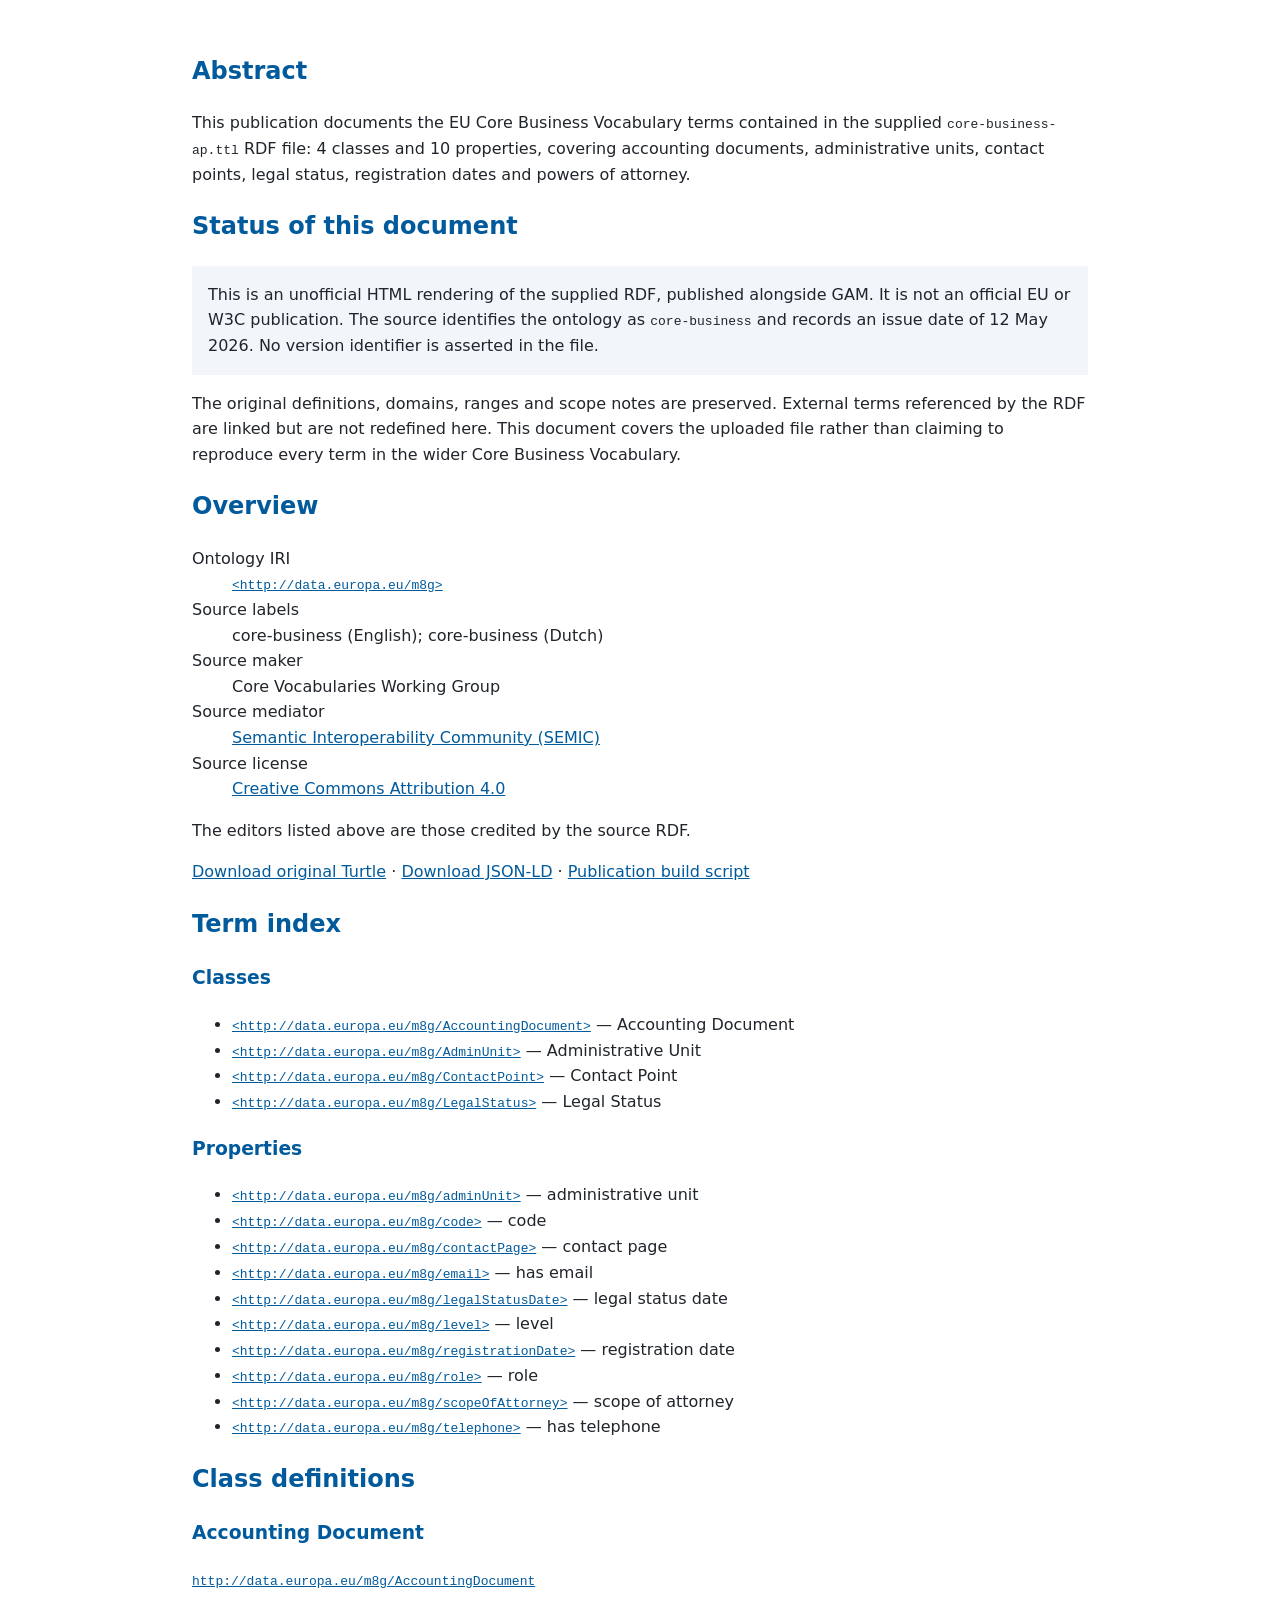
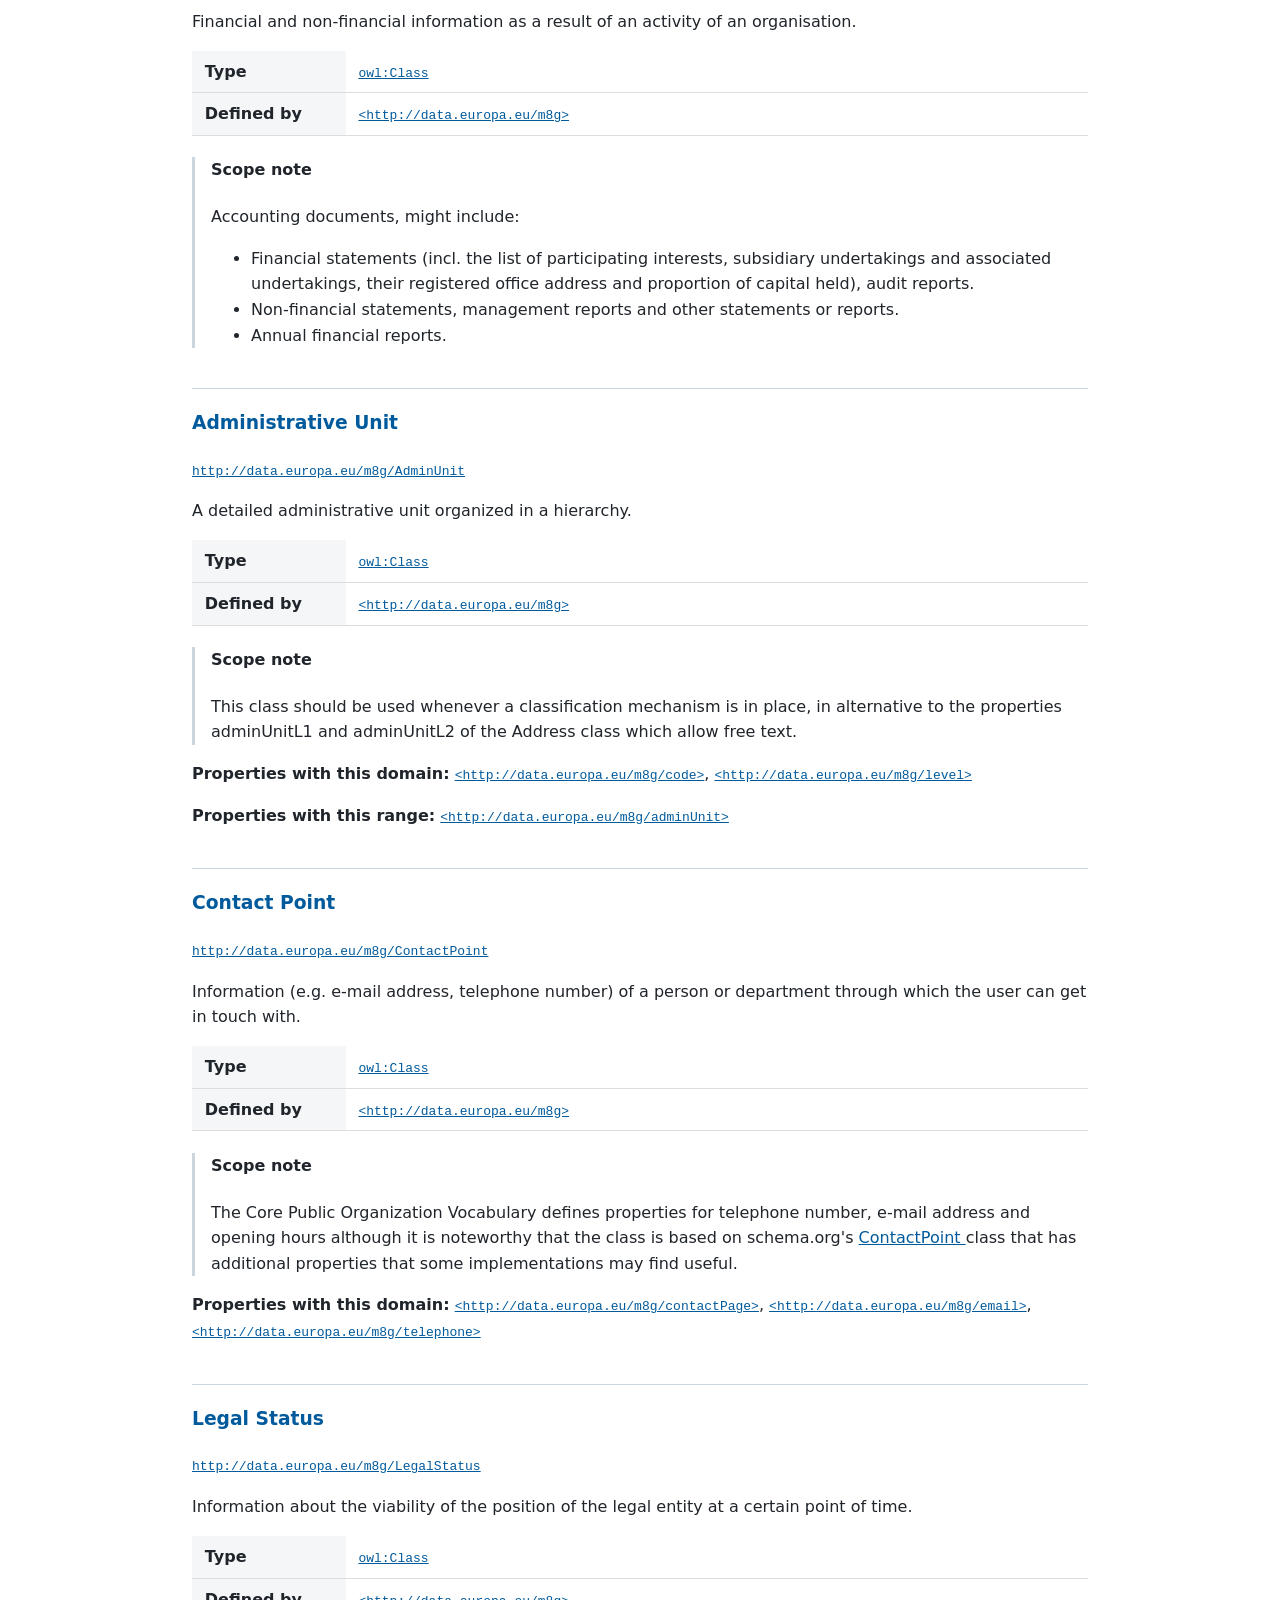
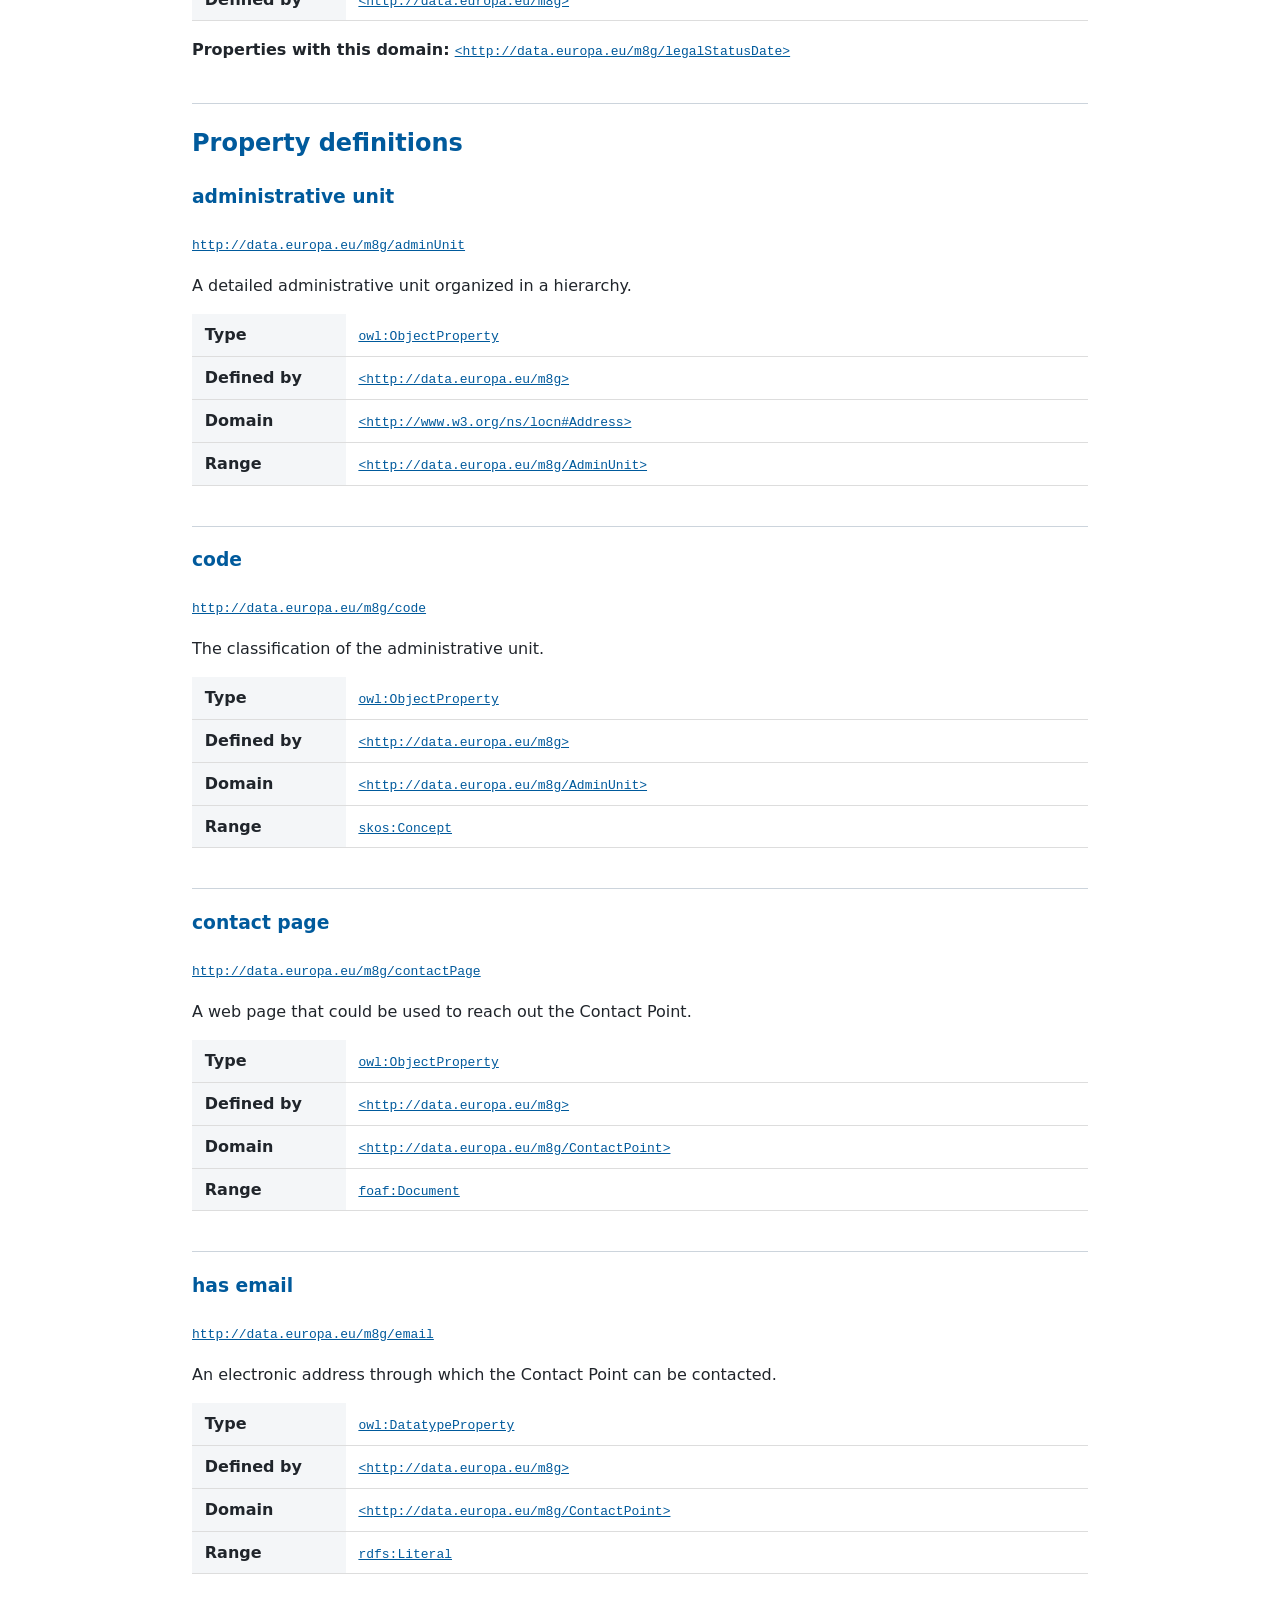
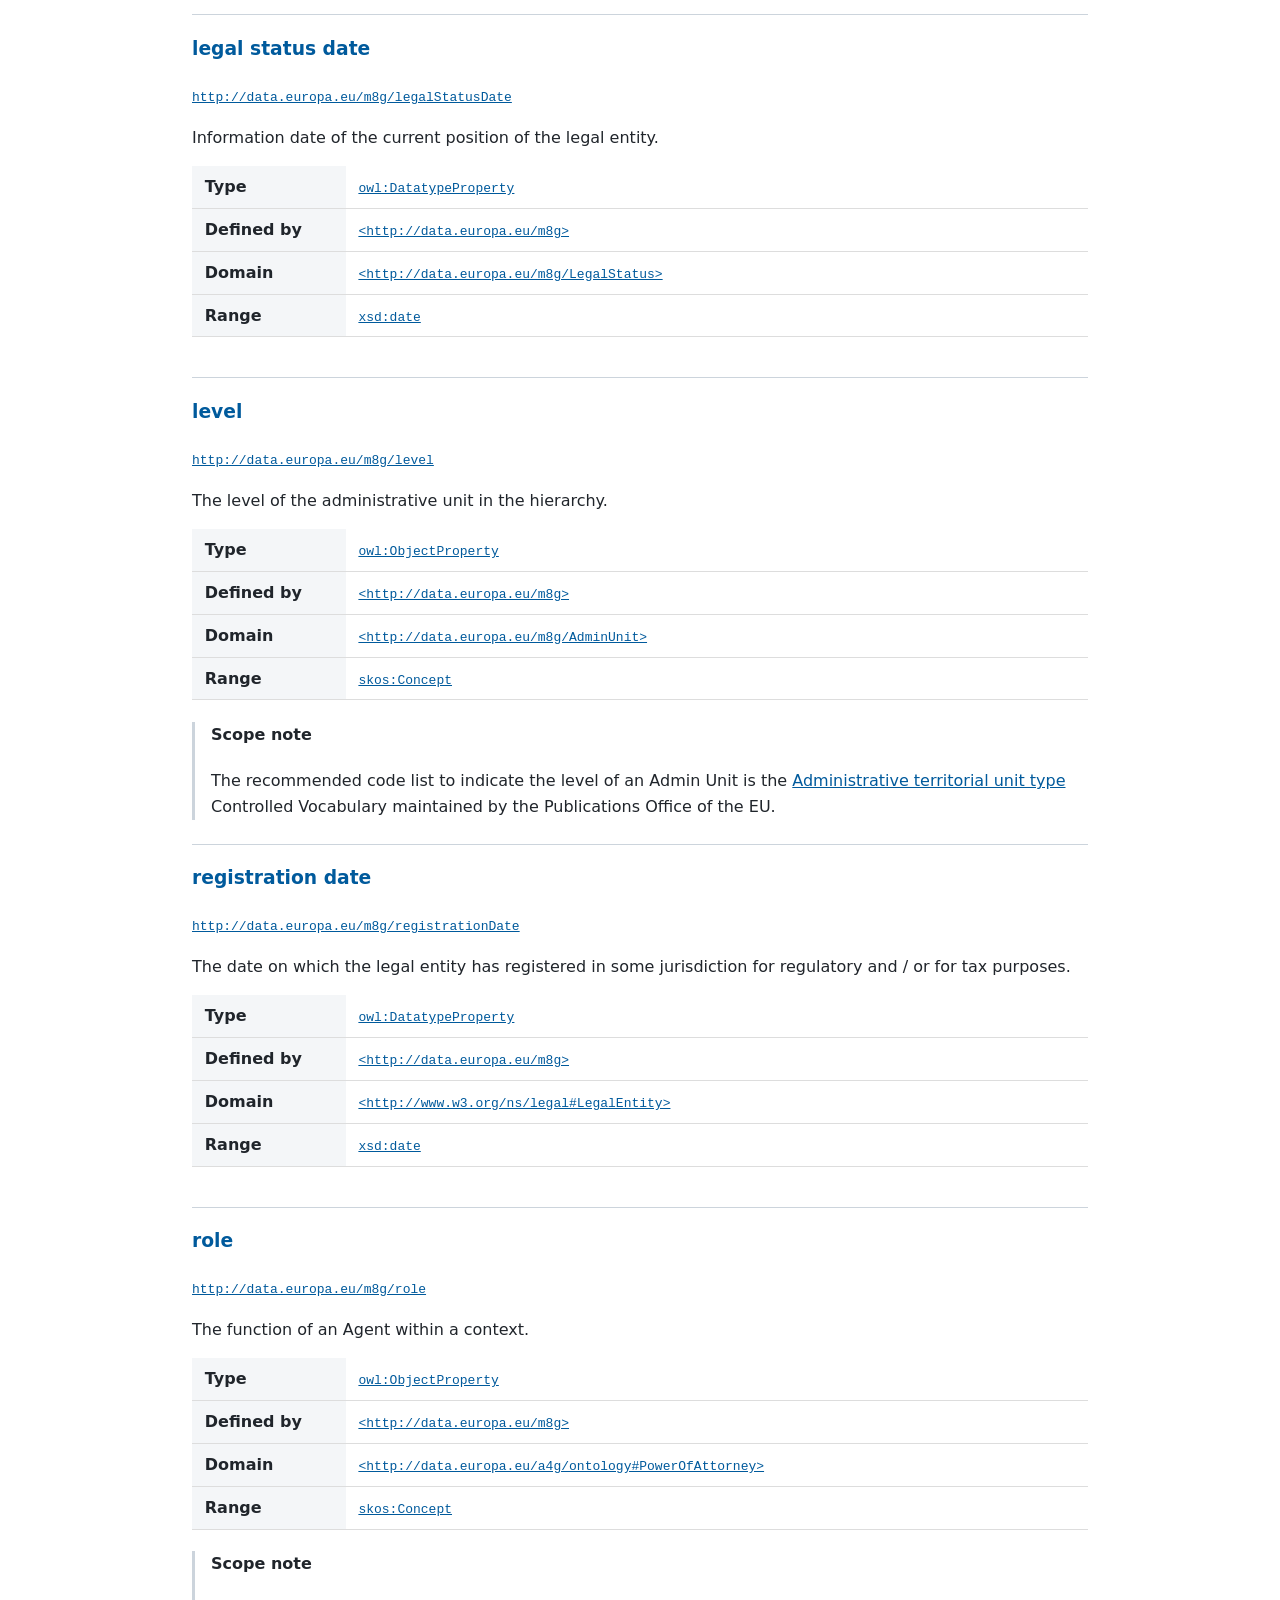
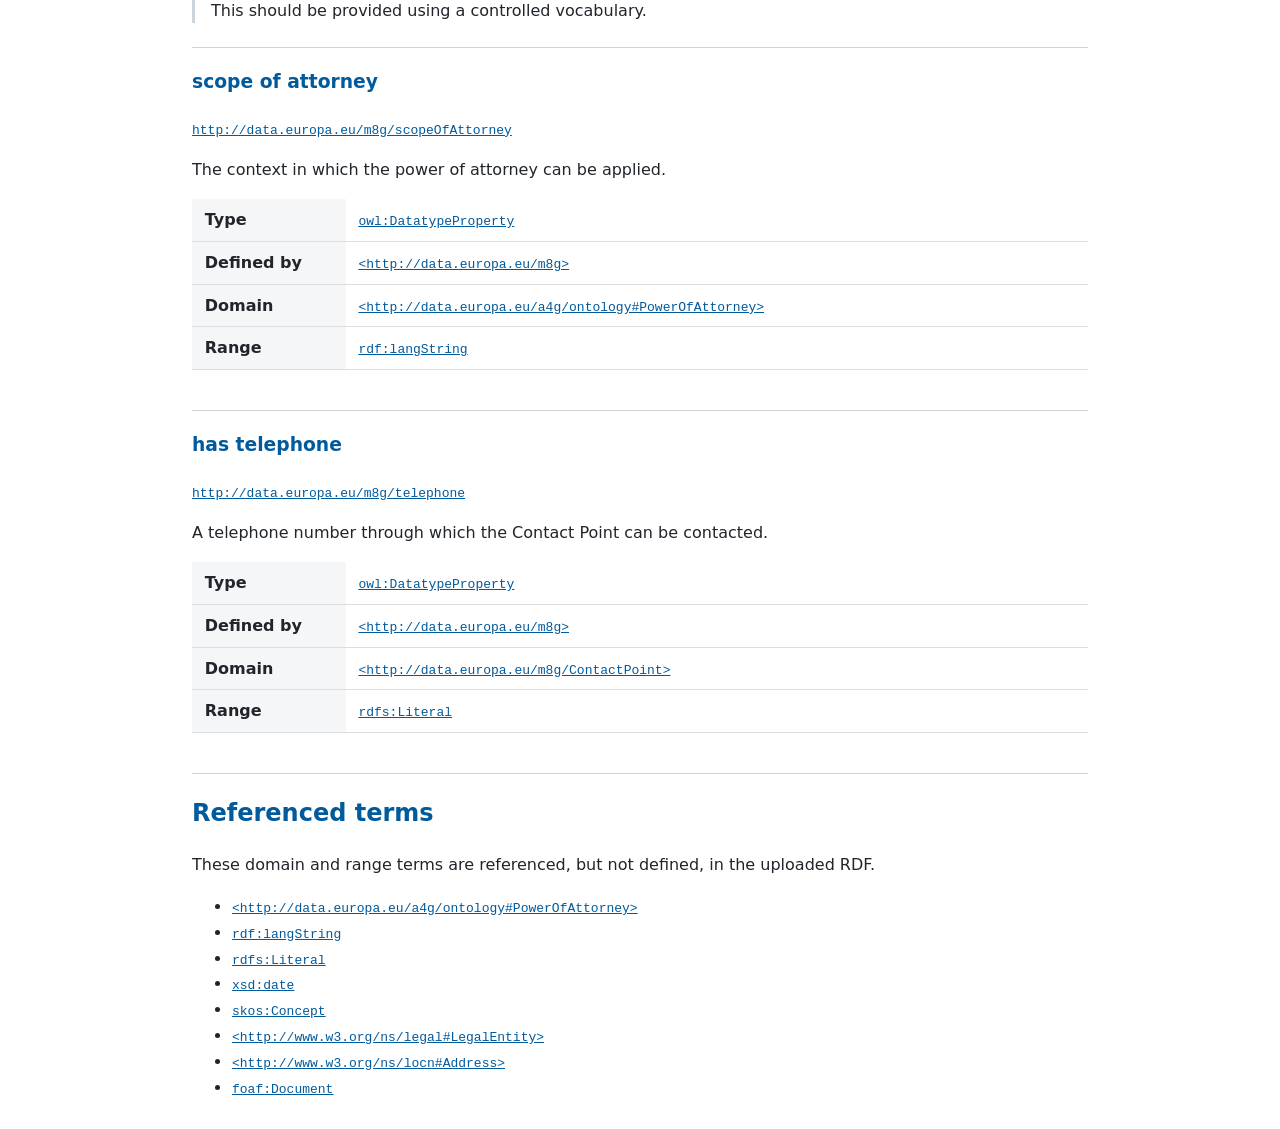
==== docs/core-business/index.html @ 0f0daf3f "Publish EU Core Business RDF as ReSpec HTML with original source" ====
<!DOCTYPE html><html lang="en"><head><meta charset="utf-8"><meta name="viewport" content="width=device-width,initial-scale=1"><title>EU Core Business Vocabulary</title>
<script class="remove" src="https://www.w3.org/Tools/respec/respec-w3c"></script>
<script class="remove">var respecConfig = {"specStatus": "unofficial", "shortName": "eu-core-business", "thisVersion": "https://jgmikael.github.io/docs/core-business/", "latestVersion": "https://jgmikael.github.io/docs/core-business/", "editors": [{"name": "Florian Barthelemy", "company": "PwC EU Services"}, {"name": "Jitse De Cock", "company": "PwC EU Services"}, {"name": "Emiel Dhondt", "company": "Digital Flanders"}, {"name": "Pavlina Fragkou", "company": "European Commission"}, {"name": "Faruk Karabulut", "company": "PwC EU Services"}, {"name": "Bert Van Nuffelen", "company": "Digital Flanders"}, {"name": "Arthur Schiltz", "company": "PwC EU Services"}, {"name": "Anastasia Sofou", "company": "European Commission"}, {"name": "Emidio Stani", "company": "PwC EU Services"}], "alternateFormats": [{"uri": "core-business-ap.ttl", "label": "Turtle (original RDF)"}, {"uri": "vocabulary.jsonld", "label": "JSON-LD"}], "publishDate": "2026-10-13", "license": "cc-by", "doRDFa": false};</script>
<style>body{font-family:system-ui,sans-serif;line-height:1.6;max-width:56em;margin:auto;padding:2em;color:#20252b}h1,h2,h3{color:#005a9c}a{color:#005a9c}code{overflow-wrap:anywhere}.def{border-collapse:collapse;width:100%;margin:1em 0}.def th,.def td{padding:.5em .8em;text-align:left;border-bottom:1px solid #ddd;vertical-align:top}.def th{width:8em;background:#f4f6f8}.terms>section{border-bottom:1px solid #ccd4dc;padding-bottom:1.5em}.scope{border-left:3px solid #ccd4dc;padding-left:1em}.notice{background:#f2f6fa;padding:1em}</style></head><body>
<section id="abstract"><h2>Abstract</h2><p>This publication documents the EU Core Business Vocabulary terms contained in the supplied <code>core-business-ap.ttl</code> RDF file: 4 classes and 10 properties, covering accounting documents, administrative units, contact points, legal status, registration dates and powers of attorney.</p></section>
<section id="sotd"><h2>Status of this document</h2><p class="notice">This is an unofficial HTML rendering of the supplied RDF, published alongside GAM. It is not an official EU or W3C publication. The source identifies the ontology as <code>core-business</code> and records an issue date of 12 May 2026. No version identifier is asserted in the file.</p><p>The original definitions, domains, ranges and scope notes are preserved. External terms referenced by the RDF are linked but are not redefined here. This document covers the uploaded file rather than claiming to reproduce every term in the wider Core Business Vocabulary.</p></section>
<section id="overview"><h2>Overview</h2><dl><dt>Ontology IRI</dt><dd><a href="http://data.europa.eu/m8g"><code>&lt;http://data.europa.eu/m8g&gt;</code></a></dd><dt>Source labels</dt><dd>core-business (English); core-business (Dutch)</dd><dt>Source maker</dt><dd>Core Vocabularies Working Group</dd><dt>Source mediator</dt><dd><a href="https://semic.eu">Semantic Interoperability Community (SEMIC)</a></dd><dt>Source license</dt><dd><a href="https://creativecommons.org/licenses/by/4.0/">Creative Commons Attribution 4.0</a></dd></dl><p>The editors listed above are those credited by the source RDF.</p><p><a href="core-business-ap.ttl">Download original Turtle</a> · <a href="vocabulary.jsonld">Download JSON-LD</a> · <a href="build.py">Publication build script</a></p></section>
<section id="index"><h2>Term index</h2><h3>Classes</h3><ul><li><a href="#AccountingDocument"><code>&lt;http://data.europa.eu/m8g/AccountingDocument&gt;</code></a> — Accounting Document</li><li><a href="#AdminUnit"><code>&lt;http://data.europa.eu/m8g/AdminUnit&gt;</code></a> — Administrative Unit</li><li><a href="#ContactPoint"><code>&lt;http://data.europa.eu/m8g/ContactPoint&gt;</code></a> — Contact Point</li><li><a href="#LegalStatus"><code>&lt;http://data.europa.eu/m8g/LegalStatus&gt;</code></a> — Legal Status</li></ul><h3>Properties</h3><ul><li><a href="#adminUnit"><code>&lt;http://data.europa.eu/m8g/adminUnit&gt;</code></a> — administrative unit</li><li><a href="#code"><code>&lt;http://data.europa.eu/m8g/code&gt;</code></a> — code</li><li><a href="#contactPage"><code>&lt;http://data.europa.eu/m8g/contactPage&gt;</code></a> — contact page</li><li><a href="#email"><code>&lt;http://data.europa.eu/m8g/email&gt;</code></a> — has email</li><li><a href="#legalStatusDate"><code>&lt;http://data.europa.eu/m8g/legalStatusDate&gt;</code></a> — legal status date</li><li><a href="#level"><code>&lt;http://data.europa.eu/m8g/level&gt;</code></a> — level</li><li><a href="#registrationDate"><code>&lt;http://data.europa.eu/m8g/registrationDate&gt;</code></a> — registration date</li><li><a href="#role"><code>&lt;http://data.europa.eu/m8g/role&gt;</code></a> — role</li><li><a href="#scopeOfAttorney"><code>&lt;http://data.europa.eu/m8g/scopeOfAttorney&gt;</code></a> — scope of attorney</li><li><a href="#telephone"><code>&lt;http://data.europa.eu/m8g/telephone&gt;</code></a> — has telephone</li></ul></section><section id="classes" class="terms"><h2>Class definitions</h2><section id="AccountingDocument"><h3>Accounting Document</h3><p><a href="http://data.europa.eu/m8g/AccountingDocument"><code>http://data.europa.eu/m8g/AccountingDocument</code></a></p><p>Financial and non-financial information as a result of an activity of an organisation.</p><table class="def"><tbody><tr><th>Type</th><td><a href="http://www.w3.org/2002/07/owl#Class"><code>owl:Class</code></a></td></tr><tr><th>Defined by</th><td><a href="http://data.europa.eu/m8g"><code>&lt;http://data.europa.eu/m8g&gt;</code></a></td></tr></tbody></table><div class="scope"><h4>Scope note</h4>Accounting documents, might include:
<ul>
<li> Financial statements (incl. the list of participating interests, subsidiary undertakings and associated undertakings, their registered office address and proportion of capital held), audit reports.</li> 
<li> Non-financial statements, management reports and other statements or reports.</li>
<li> Annual financial reports.</li>
</ul></div></section><section id="AdminUnit"><h3>Administrative Unit</h3><p><a href="http://data.europa.eu/m8g/AdminUnit"><code>http://data.europa.eu/m8g/AdminUnit</code></a></p><p>A detailed administrative unit organized in a hierarchy.</p><table class="def"><tbody><tr><th>Type</th><td><a href="http://www.w3.org/2002/07/owl#Class"><code>owl:Class</code></a></td></tr><tr><th>Defined by</th><td><a href="http://data.europa.eu/m8g"><code>&lt;http://data.europa.eu/m8g&gt;</code></a></td></tr></tbody></table><div class="scope"><h4>Scope note</h4>This class should be used whenever a classification mechanism is in place, in alternative to the properties adminUnitL1 and adminUnitL2 of the Address class which allow free text.</div><p><strong>Properties with this domain:</strong> <a href="#code"><code>&lt;http://data.europa.eu/m8g/code&gt;</code></a>, <a href="#level"><code>&lt;http://data.europa.eu/m8g/level&gt;</code></a></p><p><strong>Properties with this range:</strong> <a href="#adminUnit"><code>&lt;http://data.europa.eu/m8g/adminUnit&gt;</code></a></p></section><section id="ContactPoint"><h3>Contact Point</h3><p><a href="http://data.europa.eu/m8g/ContactPoint"><code>http://data.europa.eu/m8g/ContactPoint</code></a></p><p>Information (e.g. e-mail address, telephone number) of a person or department through which the user can get in touch with.</p><table class="def"><tbody><tr><th>Type</th><td><a href="http://www.w3.org/2002/07/owl#Class"><code>owl:Class</code></a></td></tr><tr><th>Defined by</th><td><a href="http://data.europa.eu/m8g"><code>&lt;http://data.europa.eu/m8g&gt;</code></a></td></tr></tbody></table><div class="scope"><h4>Scope note</h4>The Core Public Organization Vocabulary defines properties for telephone number, e-mail address and opening hours although it is noteworthy that the class is based on schema.org&#x27;s <a href="http://schema.org/ContactPoint"> ContactPoint </a> class  that has additional properties that some implementations may find useful.</div><p><strong>Properties with this domain:</strong> <a href="#contactPage"><code>&lt;http://data.europa.eu/m8g/contactPage&gt;</code></a>, <a href="#email"><code>&lt;http://data.europa.eu/m8g/email&gt;</code></a>, <a href="#telephone"><code>&lt;http://data.europa.eu/m8g/telephone&gt;</code></a></p></section><section id="LegalStatus"><h3>Legal Status</h3><p><a href="http://data.europa.eu/m8g/LegalStatus"><code>http://data.europa.eu/m8g/LegalStatus</code></a></p><p>Information about the viability of the position of the legal entity at a certain point of time.</p><table class="def"><tbody><tr><th>Type</th><td><a href="http://www.w3.org/2002/07/owl#Class"><code>owl:Class</code></a></td></tr><tr><th>Defined by</th><td><a href="http://data.europa.eu/m8g"><code>&lt;http://data.europa.eu/m8g&gt;</code></a></td></tr></tbody></table><p><strong>Properties with this domain:</strong> <a href="#legalStatusDate"><code>&lt;http://data.europa.eu/m8g/legalStatusDate&gt;</code></a></p></section></section><section id="properties" class="terms"><h2>Property definitions</h2><section id="adminUnit"><h3>administrative unit</h3><p><a href="http://data.europa.eu/m8g/adminUnit"><code>http://data.europa.eu/m8g/adminUnit</code></a></p><p>A detailed administrative unit organized in a hierarchy.</p><table class="def"><tbody><tr><th>Type</th><td><a href="http://www.w3.org/2002/07/owl#ObjectProperty"><code>owl:ObjectProperty</code></a></td></tr><tr><th>Defined by</th><td><a href="http://data.europa.eu/m8g"><code>&lt;http://data.europa.eu/m8g&gt;</code></a></td></tr><tr><th>Domain</th><td><a href="http://www.w3.org/ns/locn#Address"><code>&lt;http://www.w3.org/ns/locn#Address&gt;</code></a></td></tr><tr><th>Range</th><td><a href="#AdminUnit"><code>&lt;http://data.europa.eu/m8g/AdminUnit&gt;</code></a></td></tr></tbody></table></section><section id="code"><h3>code</h3><p><a href="http://data.europa.eu/m8g/code"><code>http://data.europa.eu/m8g/code</code></a></p><p>The classification of the administrative unit.</p><table class="def"><tbody><tr><th>Type</th><td><a href="http://www.w3.org/2002/07/owl#ObjectProperty"><code>owl:ObjectProperty</code></a></td></tr><tr><th>Defined by</th><td><a href="http://data.europa.eu/m8g"><code>&lt;http://data.europa.eu/m8g&gt;</code></a></td></tr><tr><th>Domain</th><td><a href="#AdminUnit"><code>&lt;http://data.europa.eu/m8g/AdminUnit&gt;</code></a></td></tr><tr><th>Range</th><td><a href="http://www.w3.org/2004/02/skos/core#Concept"><code>skos:Concept</code></a></td></tr></tbody></table></section><section id="contactPage"><h3>contact page</h3><p><a href="http://data.europa.eu/m8g/contactPage"><code>http://data.europa.eu/m8g/contactPage</code></a></p><p>A web page that could be used to reach out the Contact Point.</p><table class="def"><tbody><tr><th>Type</th><td><a href="http://www.w3.org/2002/07/owl#ObjectProperty"><code>owl:ObjectProperty</code></a></td></tr><tr><th>Defined by</th><td><a href="http://data.europa.eu/m8g"><code>&lt;http://data.europa.eu/m8g&gt;</code></a></td></tr><tr><th>Domain</th><td><a href="#ContactPoint"><code>&lt;http://data.europa.eu/m8g/ContactPoint&gt;</code></a></td></tr><tr><th>Range</th><td><a href="http://xmlns.com/foaf/0.1/Document"><code>foaf:Document</code></a></td></tr></tbody></table></section><section id="email"><h3>has email</h3><p><a href="http://data.europa.eu/m8g/email"><code>http://data.europa.eu/m8g/email</code></a></p><p>An electronic address through which the Contact Point can be contacted.</p><table class="def"><tbody><tr><th>Type</th><td><a href="http://www.w3.org/2002/07/owl#DatatypeProperty"><code>owl:DatatypeProperty</code></a></td></tr><tr><th>Defined by</th><td><a href="http://data.europa.eu/m8g"><code>&lt;http://data.europa.eu/m8g&gt;</code></a></td></tr><tr><th>Domain</th><td><a href="#ContactPoint"><code>&lt;http://data.europa.eu/m8g/ContactPoint&gt;</code></a></td></tr><tr><th>Range</th><td><a href="http://www.w3.org/2000/01/rdf-schema#Literal"><code>rdfs:Literal</code></a></td></tr></tbody></table></section><section id="legalStatusDate"><h3>legal status date</h3><p><a href="http://data.europa.eu/m8g/legalStatusDate"><code>http://data.europa.eu/m8g/legalStatusDate</code></a></p><p>Information date of the current position of the legal entity.</p><table class="def"><tbody><tr><th>Type</th><td><a href="http://www.w3.org/2002/07/owl#DatatypeProperty"><code>owl:DatatypeProperty</code></a></td></tr><tr><th>Defined by</th><td><a href="http://data.europa.eu/m8g"><code>&lt;http://data.europa.eu/m8g&gt;</code></a></td></tr><tr><th>Domain</th><td><a href="#LegalStatus"><code>&lt;http://data.europa.eu/m8g/LegalStatus&gt;</code></a></td></tr><tr><th>Range</th><td><a href="http://www.w3.org/2001/XMLSchema#date"><code>xsd:date</code></a></td></tr></tbody></table></section><section id="level"><h3>level</h3><p><a href="http://data.europa.eu/m8g/level"><code>http://data.europa.eu/m8g/level</code></a></p><p>The level of the administrative unit in the hierarchy.</p><table class="def"><tbody><tr><th>Type</th><td><a href="http://www.w3.org/2002/07/owl#ObjectProperty"><code>owl:ObjectProperty</code></a></td></tr><tr><th>Defined by</th><td><a href="http://data.europa.eu/m8g"><code>&lt;http://data.europa.eu/m8g&gt;</code></a></td></tr><tr><th>Domain</th><td><a href="#AdminUnit"><code>&lt;http://data.europa.eu/m8g/AdminUnit&gt;</code></a></td></tr><tr><th>Range</th><td><a href="http://www.w3.org/2004/02/skos/core#Concept"><code>skos:Concept</code></a></td></tr></tbody></table><div class="scope"><h4>Scope note</h4>The recommended code list to indicate the level of an Admin Unit is the <a href="https://op.europa.eu/en/web/eu-vocabularies/dataset/-/resource?uri=http://publications.europa.eu/resource/dataset/atu-type">Administrative territorial unit type</a> Controlled Vocabulary maintained by the Publications Office of the EU. </div></section><section id="registrationDate"><h3>registration date</h3><p><a href="http://data.europa.eu/m8g/registrationDate"><code>http://data.europa.eu/m8g/registrationDate</code></a></p><p>The date on which the legal entity has registered in some jurisdiction for regulatory and / or for tax purposes.</p><table class="def"><tbody><tr><th>Type</th><td><a href="http://www.w3.org/2002/07/owl#DatatypeProperty"><code>owl:DatatypeProperty</code></a></td></tr><tr><th>Defined by</th><td><a href="http://data.europa.eu/m8g"><code>&lt;http://data.europa.eu/m8g&gt;</code></a></td></tr><tr><th>Domain</th><td><a href="http://www.w3.org/ns/legal#LegalEntity"><code>&lt;http://www.w3.org/ns/legal#LegalEntity&gt;</code></a></td></tr><tr><th>Range</th><td><a href="http://www.w3.org/2001/XMLSchema#date"><code>xsd:date</code></a></td></tr></tbody></table></section><section id="role"><h3>role</h3><p><a href="http://data.europa.eu/m8g/role"><code>http://data.europa.eu/m8g/role</code></a></p><p>The function of an Agent within a context.</p><table class="def"><tbody><tr><th>Type</th><td><a href="http://www.w3.org/2002/07/owl#ObjectProperty"><code>owl:ObjectProperty</code></a></td></tr><tr><th>Defined by</th><td><a href="http://data.europa.eu/m8g"><code>&lt;http://data.europa.eu/m8g&gt;</code></a></td></tr><tr><th>Domain</th><td><a href="http://data.europa.eu/a4g/ontology#PowerOfAttorney"><code>&lt;http://data.europa.eu/a4g/ontology#PowerOfAttorney&gt;</code></a></td></tr><tr><th>Range</th><td><a href="http://www.w3.org/2004/02/skos/core#Concept"><code>skos:Concept</code></a></td></tr></tbody></table><div class="scope"><h4>Scope note</h4>This should be provided using a controlled vocabulary.</div></section><section id="scopeOfAttorney"><h3>scope of attorney</h3><p><a href="http://data.europa.eu/m8g/scopeOfAttorney"><code>http://data.europa.eu/m8g/scopeOfAttorney</code></a></p><p>The context in which the power of attorney can be applied.</p><table class="def"><tbody><tr><th>Type</th><td><a href="http://www.w3.org/2002/07/owl#DatatypeProperty"><code>owl:DatatypeProperty</code></a></td></tr><tr><th>Defined by</th><td><a href="http://data.europa.eu/m8g"><code>&lt;http://data.europa.eu/m8g&gt;</code></a></td></tr><tr><th>Domain</th><td><a href="http://data.europa.eu/a4g/ontology#PowerOfAttorney"><code>&lt;http://data.europa.eu/a4g/ontology#PowerOfAttorney&gt;</code></a></td></tr><tr><th>Range</th><td><a href="http://www.w3.org/1999/02/22-rdf-syntax-ns#langString"><code>rdf:langString</code></a></td></tr></tbody></table></section><section id="telephone"><h3>has telephone</h3><p><a href="http://data.europa.eu/m8g/telephone"><code>http://data.europa.eu/m8g/telephone</code></a></p><p>A telephone number through which the Contact Point can be contacted.</p><table class="def"><tbody><tr><th>Type</th><td><a href="http://www.w3.org/2002/07/owl#DatatypeProperty"><code>owl:DatatypeProperty</code></a></td></tr><tr><th>Defined by</th><td><a href="http://data.europa.eu/m8g"><code>&lt;http://data.europa.eu/m8g&gt;</code></a></td></tr><tr><th>Domain</th><td><a href="#ContactPoint"><code>&lt;http://data.europa.eu/m8g/ContactPoint&gt;</code></a></td></tr><tr><th>Range</th><td><a href="http://www.w3.org/2000/01/rdf-schema#Literal"><code>rdfs:Literal</code></a></td></tr></tbody></table></section></section><section id="external"><h2>Referenced terms</h2><p>These domain and range terms are referenced, but not defined, in the uploaded RDF.</p><ul><li><a href="http://data.europa.eu/a4g/ontology#PowerOfAttorney"><code>&lt;http://data.europa.eu/a4g/ontology#PowerOfAttorney&gt;</code></a></li><li><a href="http://www.w3.org/1999/02/22-rdf-syntax-ns#langString"><code>rdf:langString</code></a></li><li><a href="http://www.w3.org/2000/01/rdf-schema#Literal"><code>rdfs:Literal</code></a></li><li><a href="http://www.w3.org/2001/XMLSchema#date"><code>xsd:date</code></a></li><li><a href="http://www.w3.org/2004/02/skos/core#Concept"><code>skos:Concept</code></a></li><li><a href="http://www.w3.org/ns/legal#LegalEntity"><code>&lt;http://www.w3.org/ns/legal#LegalEntity&gt;</code></a></li><li><a href="http://www.w3.org/ns/locn#Address"><code>&lt;http://www.w3.org/ns/locn#Address&gt;</code></a></li><li><a href="http://xmlns.com/foaf/0.1/Document"><code>foaf:Document</code></a></li></ul></section></body></html>
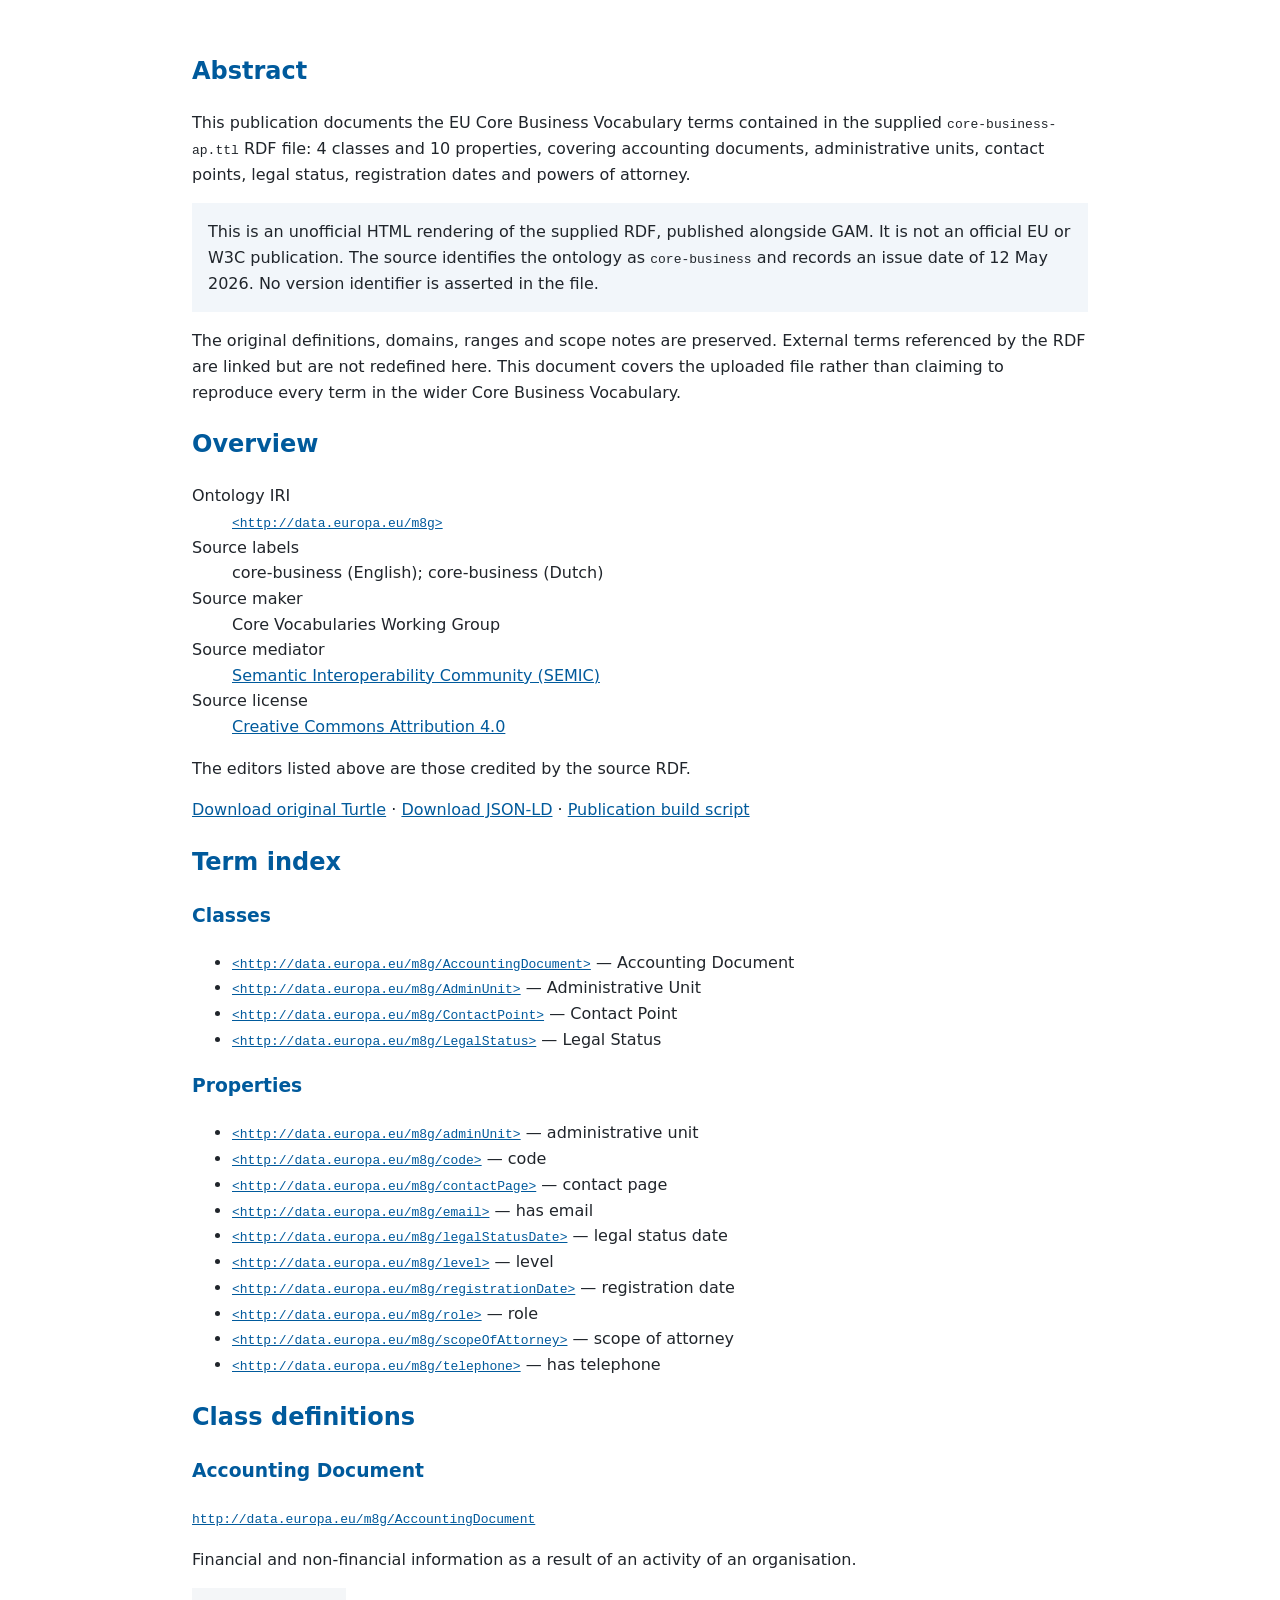
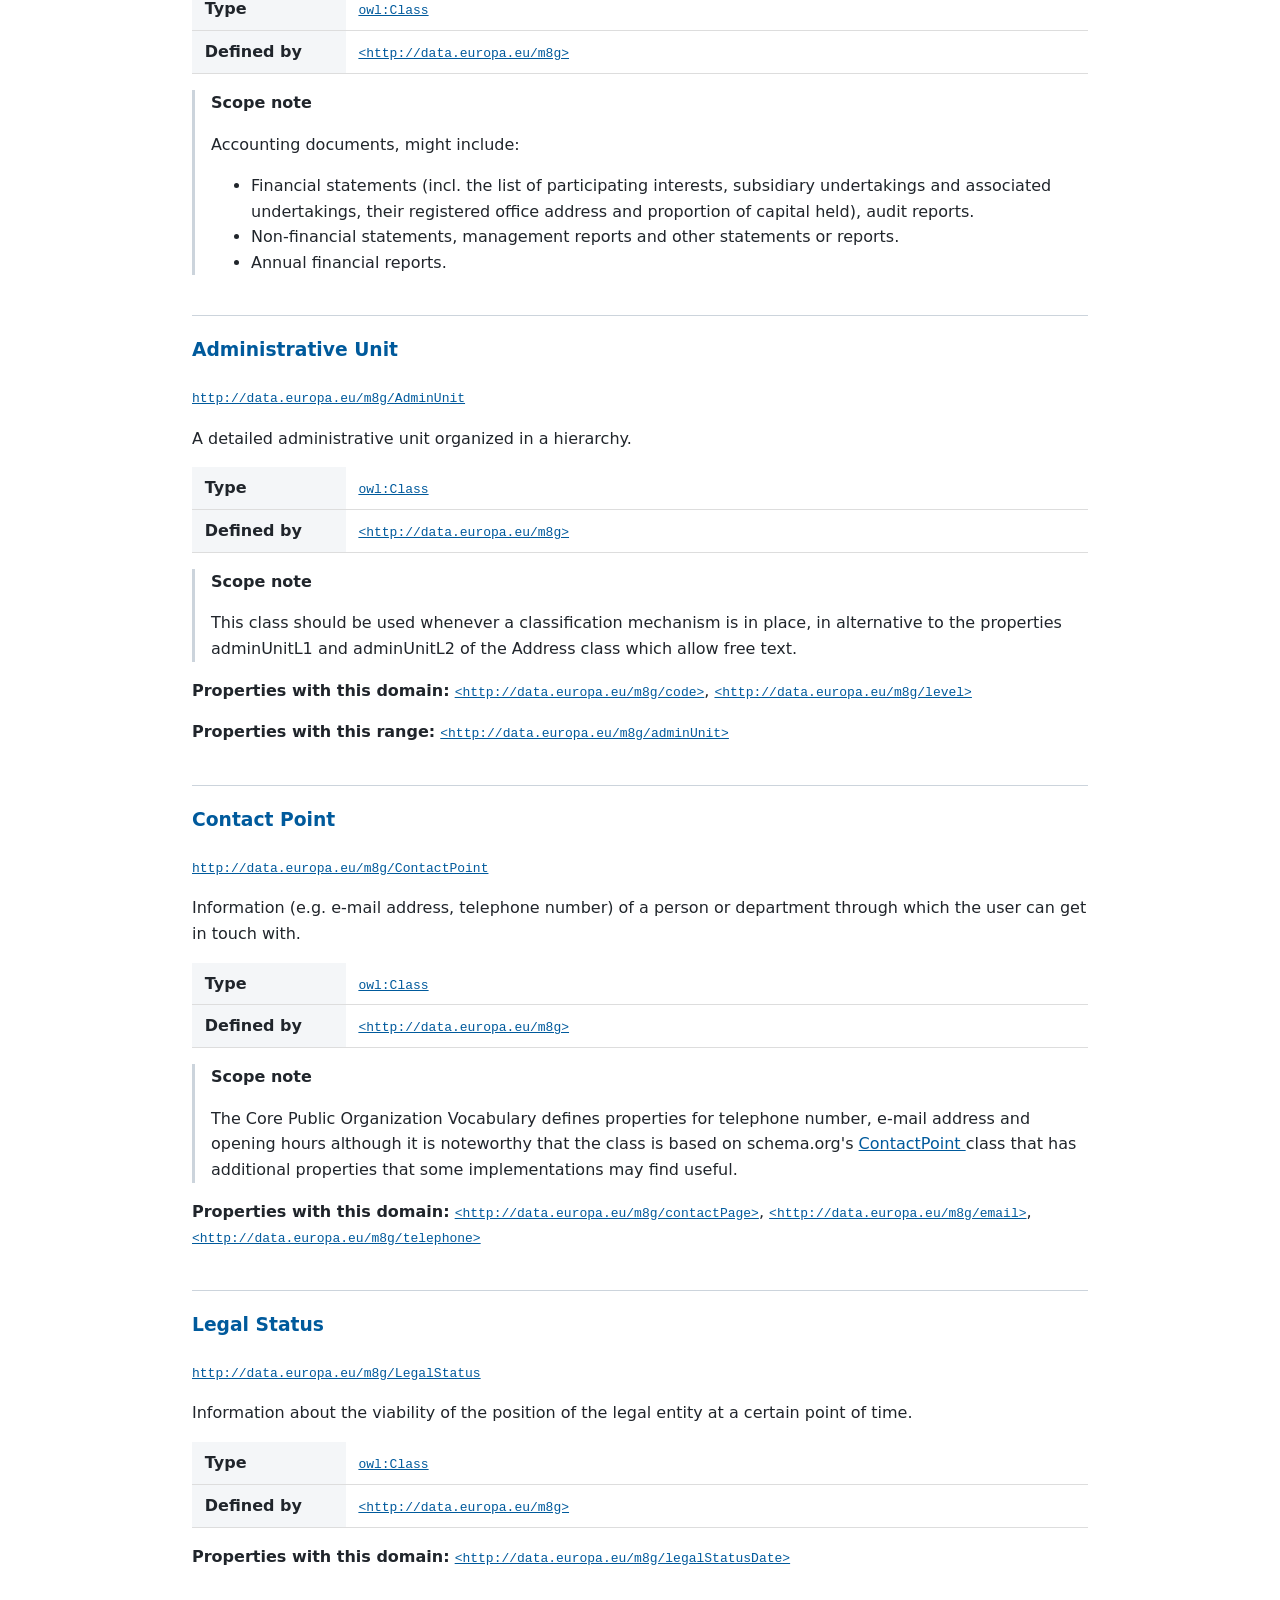
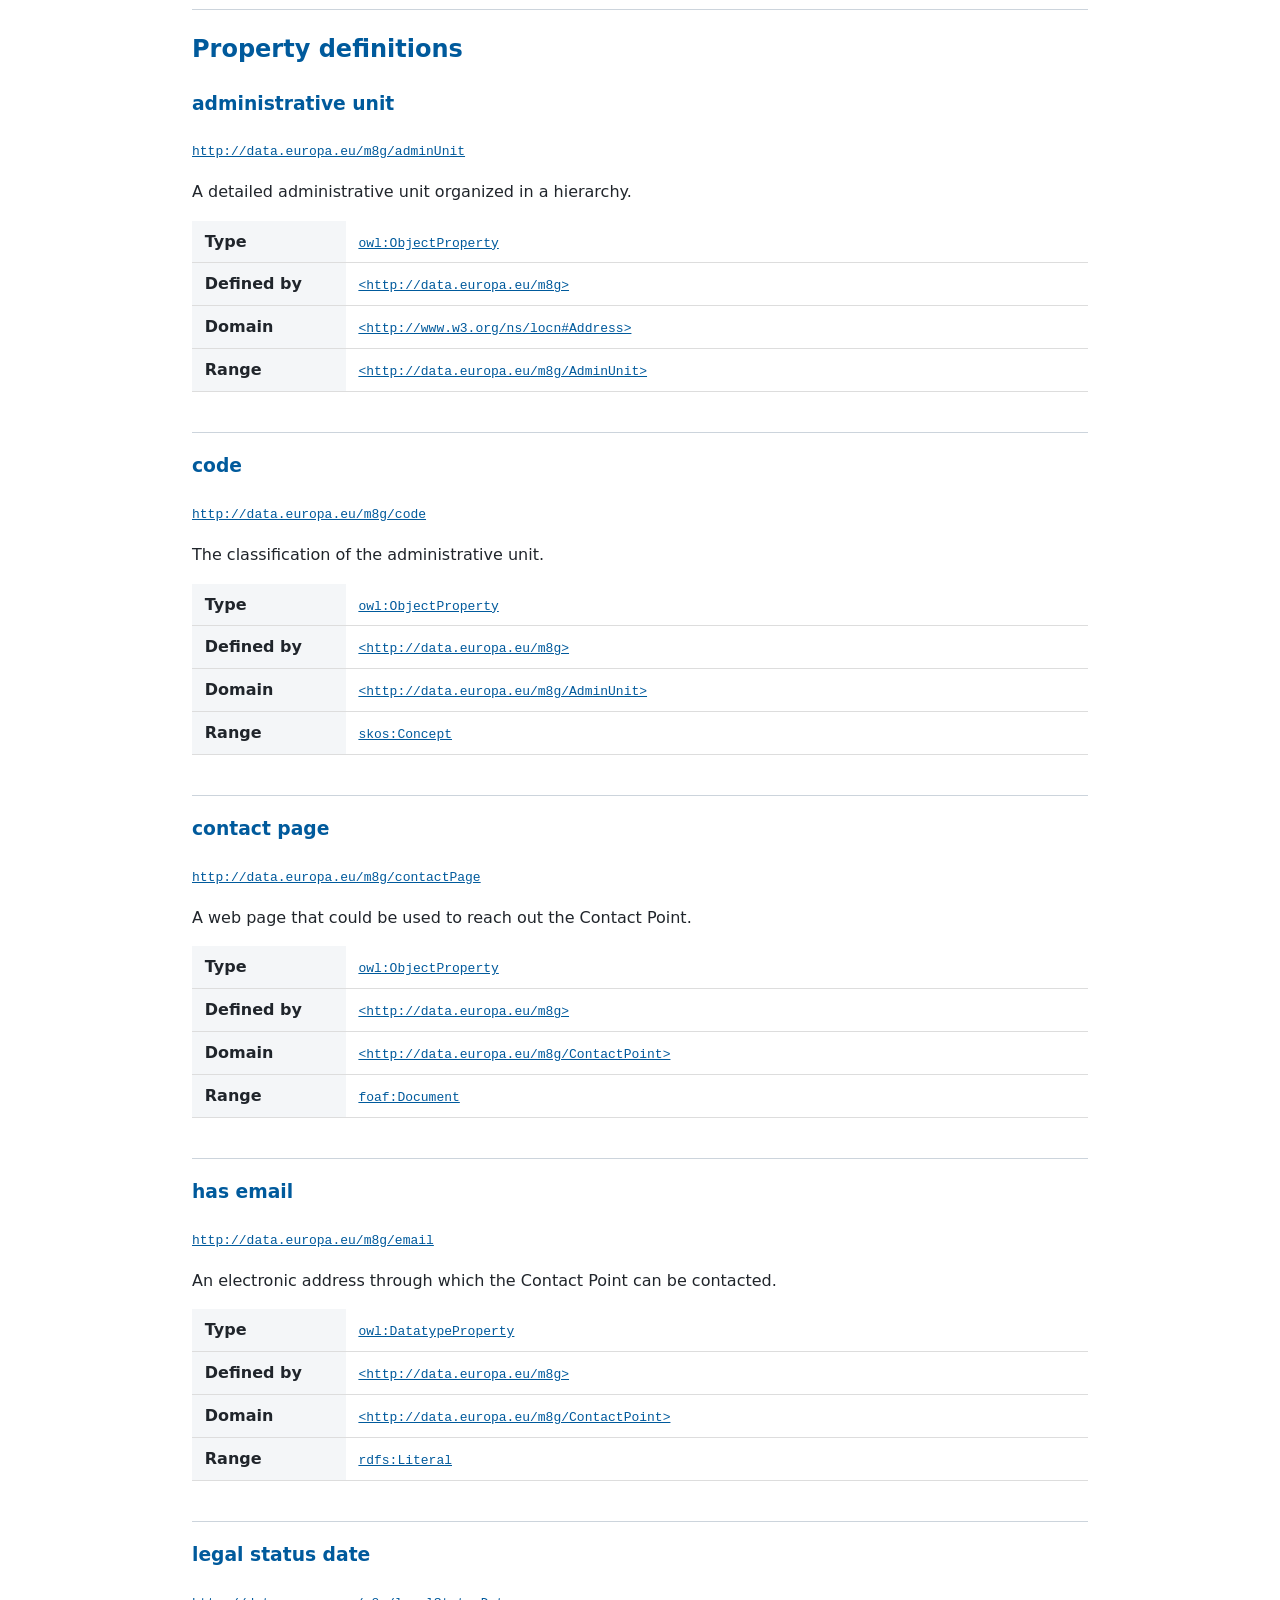
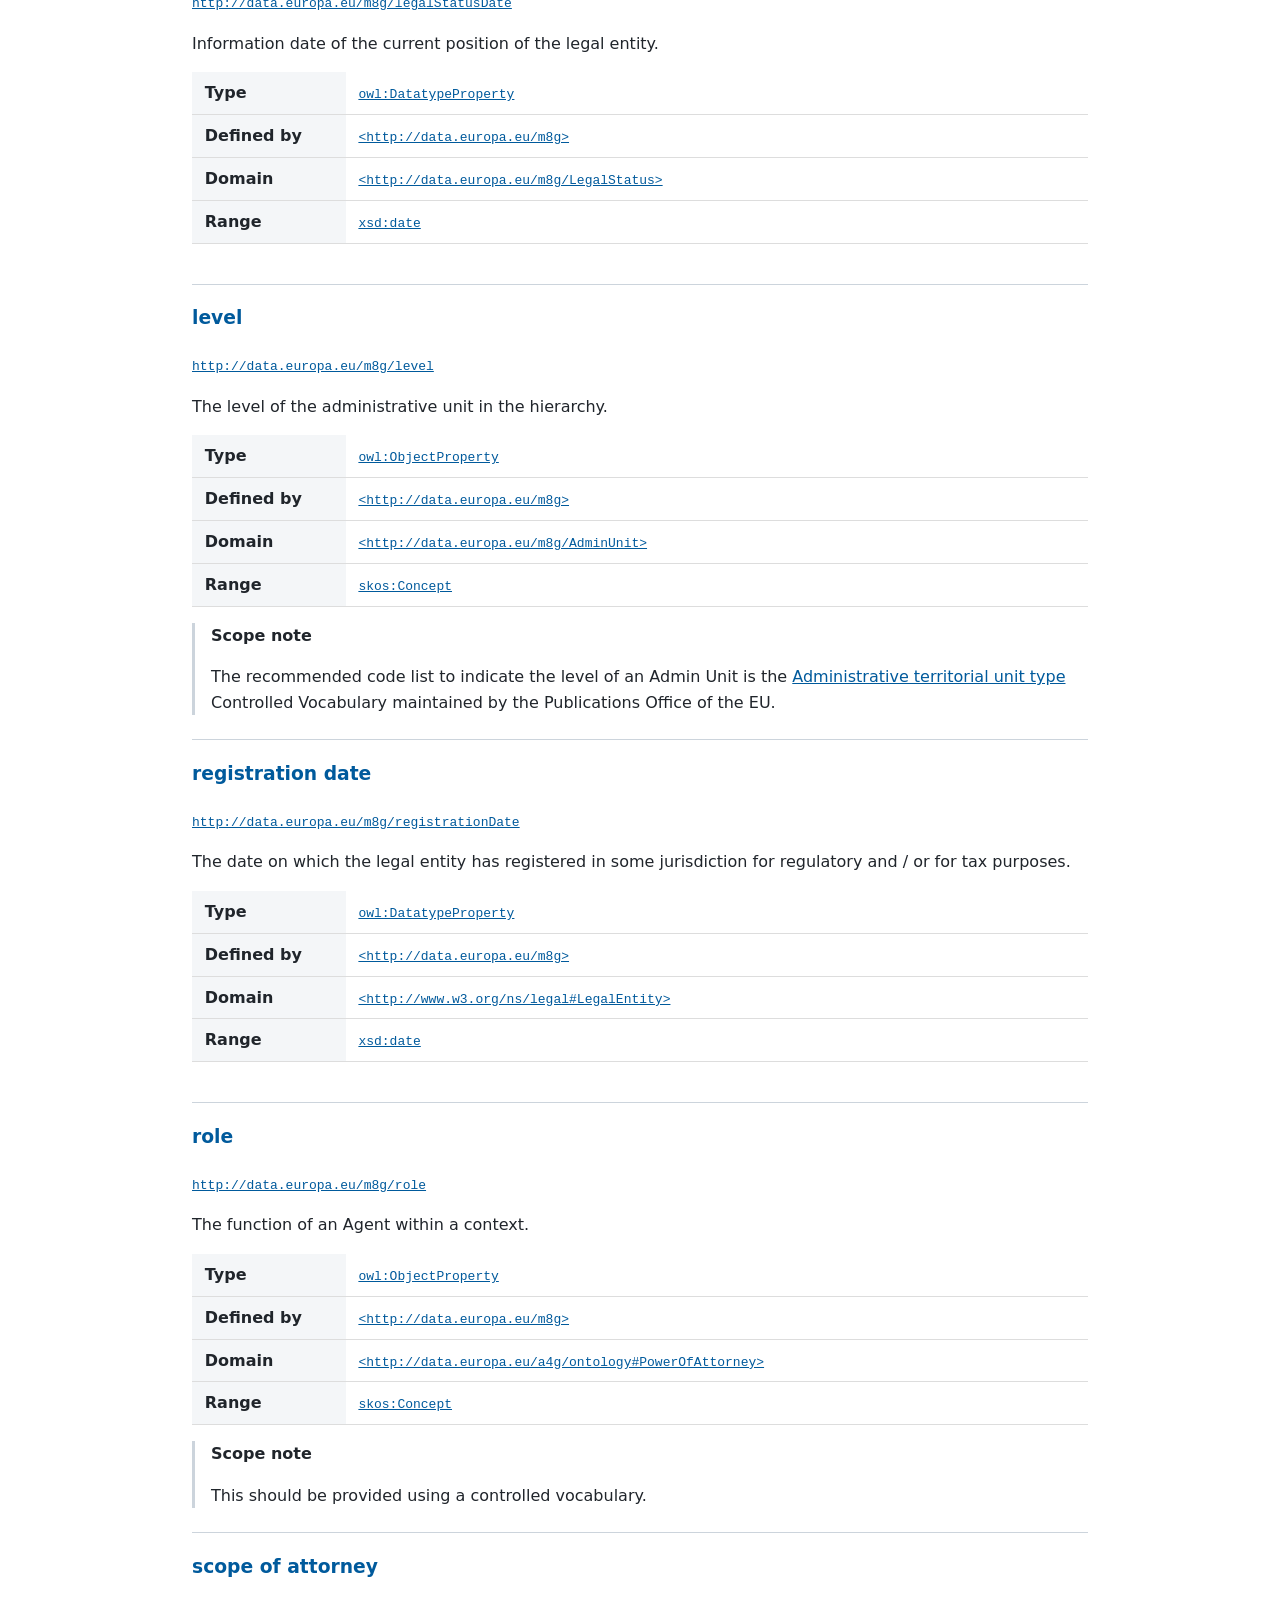
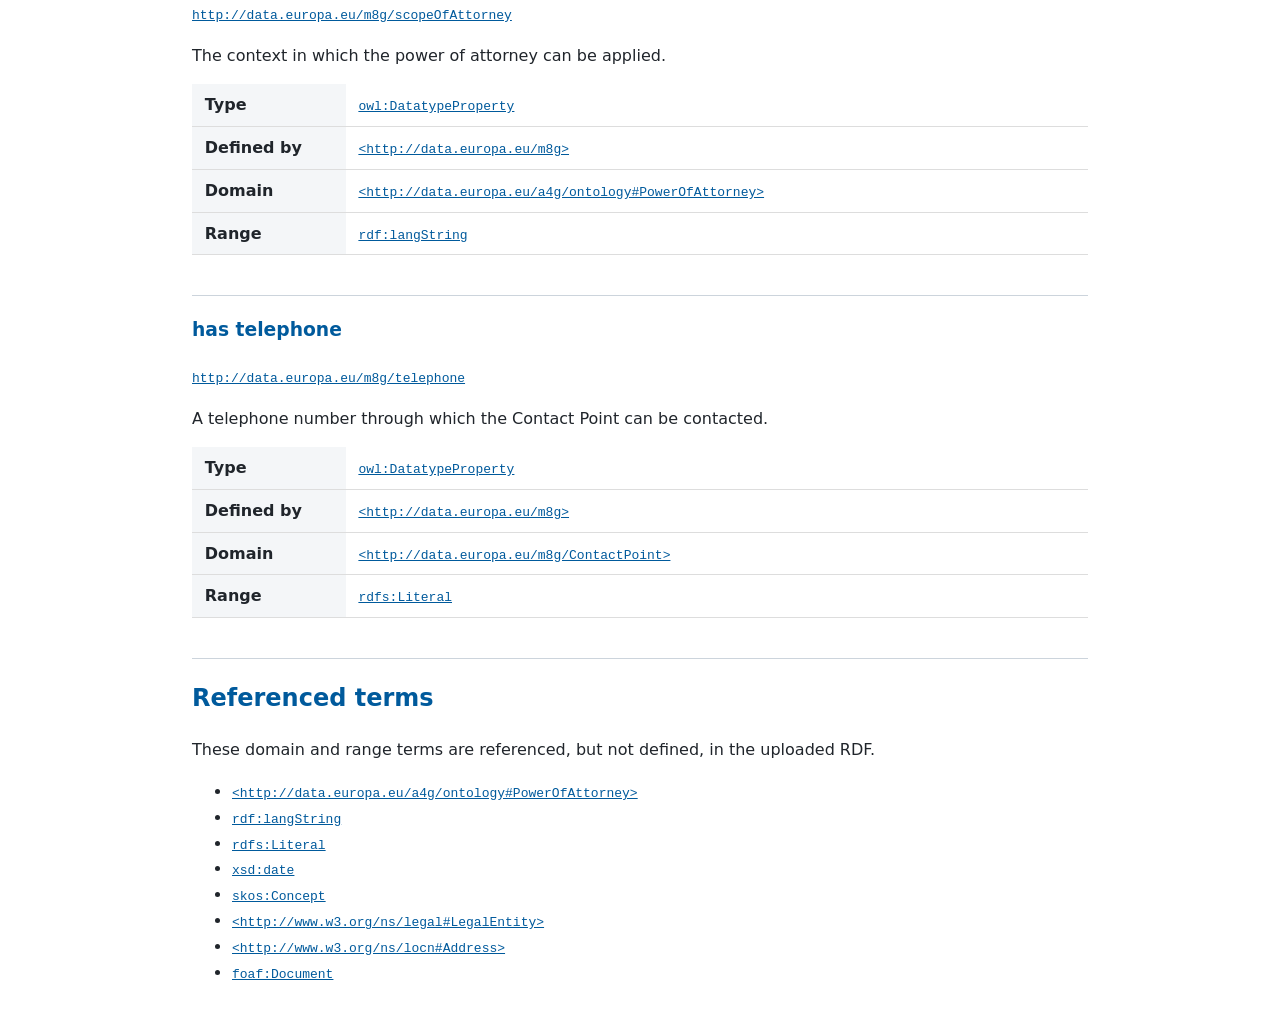
==== commit a17195b4: "Refine vocabulary section numbering" ====
--- a/docs/core-business/index.html
+++ b/docs/core-business/index.html
@@ -3,11 +3,11 @@
 <script class="remove">var respecConfig = {"specStatus": "unofficial", "shortName": "eu-core-business", "thisVersion": "https://jgmikael.github.io/docs/core-business/", "latestVersion": "https://jgmikael.github.io/docs/core-business/", "editors": [{"name": "Florian Barthelemy", "company": "PwC EU Services"}, {"name": "Jitse De Cock", "company": "PwC EU Services"}, {"name": "Emiel Dhondt", "company": "Digital Flanders"}, {"name": "Pavlina Fragkou", "company": "European Commission"}, {"name": "Faruk Karabulut", "company": "PwC EU Services"}, {"name": "Bert Van Nuffelen", "company": "Digital Flanders"}, {"name": "Arthur Schiltz", "company": "PwC EU Services"}, {"name": "Anastasia Sofou", "company": "European Commission"}, {"name": "Emidio Stani", "company": "PwC EU Services"}], "alternateFormats": [{"uri": "core-business-ap.ttl", "label": "Turtle (original RDF)"}, {"uri": "vocabulary.jsonld", "label": "JSON-LD"}], "publishDate": "2026-10-13", "license": "cc-by", "doRDFa": false};</script>
 <style>body{font-family:system-ui,sans-serif;line-height:1.6;max-width:56em;margin:auto;padding:2em;color:#20252b}h1,h2,h3{color:#005a9c}a{color:#005a9c}code{overflow-wrap:anywhere}.def{border-collapse:collapse;width:100%;margin:1em 0}.def th,.def td{padding:.5em .8em;text-align:left;border-bottom:1px solid #ddd;vertical-align:top}.def th{width:8em;background:#f4f6f8}.terms>section{border-bottom:1px solid #ccd4dc;padding-bottom:1.5em}.scope{border-left:3px solid #ccd4dc;padding-left:1em}.notice{background:#f2f6fa;padding:1em}</style></head><body>
 <section id="abstract"><h2>Abstract</h2><p>This publication documents the EU Core Business Vocabulary terms contained in the supplied <code>core-business-ap.ttl</code> RDF file: 4 classes and 10 properties, covering accounting documents, administrative units, contact points, legal status, registration dates and powers of attorney.</p></section>
-<section id="sotd"><h2>Status of this document</h2><p class="notice">This is an unofficial HTML rendering of the supplied RDF, published alongside GAM. It is not an official EU or W3C publication. The source identifies the ontology as <code>core-business</code> and records an issue date of 12 May 2026. No version identifier is asserted in the file.</p><p>The original definitions, domains, ranges and scope notes are preserved. External terms referenced by the RDF are linked but are not redefined here. This document covers the uploaded file rather than claiming to reproduce every term in the wider Core Business Vocabulary.</p></section>
+<section id="sotd"><p class="notice">This is an unofficial HTML rendering of the supplied RDF, published alongside GAM. It is not an official EU or W3C publication. The source identifies the ontology as <code>core-business</code> and records an issue date of 12 May 2026. No version identifier is asserted in the file.</p><p>The original definitions, domains, ranges and scope notes are preserved. External terms referenced by the RDF are linked but are not redefined here. This document covers the uploaded file rather than claiming to reproduce every term in the wider Core Business Vocabulary.</p></section>
 <section id="overview"><h2>Overview</h2><dl><dt>Ontology IRI</dt><dd><a href="http://data.europa.eu/m8g"><code>&lt;http://data.europa.eu/m8g&gt;</code></a></dd><dt>Source labels</dt><dd>core-business (English); core-business (Dutch)</dd><dt>Source maker</dt><dd>Core Vocabularies Working Group</dd><dt>Source mediator</dt><dd><a href="https://semic.eu">Semantic Interoperability Community (SEMIC)</a></dd><dt>Source license</dt><dd><a href="https://creativecommons.org/licenses/by/4.0/">Creative Commons Attribution 4.0</a></dd></dl><p>The editors listed above are those credited by the source RDF.</p><p><a href="core-business-ap.ttl">Download original Turtle</a> · <a href="vocabulary.jsonld">Download JSON-LD</a> · <a href="build.py">Publication build script</a></p></section>
-<section id="index"><h2>Term index</h2><h3>Classes</h3><ul><li><a href="#AccountingDocument"><code>&lt;http://data.europa.eu/m8g/AccountingDocument&gt;</code></a> — Accounting Document</li><li><a href="#AdminUnit"><code>&lt;http://data.europa.eu/m8g/AdminUnit&gt;</code></a> — Administrative Unit</li><li><a href="#ContactPoint"><code>&lt;http://data.europa.eu/m8g/ContactPoint&gt;</code></a> — Contact Point</li><li><a href="#LegalStatus"><code>&lt;http://data.europa.eu/m8g/LegalStatus&gt;</code></a> — Legal Status</li></ul><h3>Properties</h3><ul><li><a href="#adminUnit"><code>&lt;http://data.europa.eu/m8g/adminUnit&gt;</code></a> — administrative unit</li><li><a href="#code"><code>&lt;http://data.europa.eu/m8g/code&gt;</code></a> — code</li><li><a href="#contactPage"><code>&lt;http://data.europa.eu/m8g/contactPage&gt;</code></a> — contact page</li><li><a href="#email"><code>&lt;http://data.europa.eu/m8g/email&gt;</code></a> — has email</li><li><a href="#legalStatusDate"><code>&lt;http://data.europa.eu/m8g/legalStatusDate&gt;</code></a> — legal status date</li><li><a href="#level"><code>&lt;http://data.europa.eu/m8g/level&gt;</code></a> — level</li><li><a href="#registrationDate"><code>&lt;http://data.europa.eu/m8g/registrationDate&gt;</code></a> — registration date</li><li><a href="#role"><code>&lt;http://data.europa.eu/m8g/role&gt;</code></a> — role</li><li><a href="#scopeOfAttorney"><code>&lt;http://data.europa.eu/m8g/scopeOfAttorney&gt;</code></a> — scope of attorney</li><li><a href="#telephone"><code>&lt;http://data.europa.eu/m8g/telephone&gt;</code></a> — has telephone</li></ul></section><section id="classes" class="terms"><h2>Class definitions</h2><section id="AccountingDocument"><h3>Accounting Document</h3><p><a href="http://data.europa.eu/m8g/AccountingDocument"><code>http://data.europa.eu/m8g/AccountingDocument</code></a></p><p>Financial and non-financial information as a result of an activity of an organisation.</p><table class="def"><tbody><tr><th>Type</th><td><a href="http://www.w3.org/2002/07/owl#Class"><code>owl:Class</code></a></td></tr><tr><th>Defined by</th><td><a href="http://data.europa.eu/m8g"><code>&lt;http://data.europa.eu/m8g&gt;</code></a></td></tr></tbody></table><div class="scope"><h4>Scope note</h4>Accounting documents, might include:
+<section id="term-index"><h2>Term index</h2><h3>Classes</h3><ul><li><a href="#AccountingDocument"><code>&lt;http://data.europa.eu/m8g/AccountingDocument&gt;</code></a> — Accounting Document</li><li><a href="#AdminUnit"><code>&lt;http://data.europa.eu/m8g/AdminUnit&gt;</code></a> — Administrative Unit</li><li><a href="#ContactPoint"><code>&lt;http://data.europa.eu/m8g/ContactPoint&gt;</code></a> — Contact Point</li><li><a href="#LegalStatus"><code>&lt;http://data.europa.eu/m8g/LegalStatus&gt;</code></a> — Legal Status</li></ul><h3>Properties</h3><ul><li><a href="#adminUnit"><code>&lt;http://data.europa.eu/m8g/adminUnit&gt;</code></a> — administrative unit</li><li><a href="#code"><code>&lt;http://data.europa.eu/m8g/code&gt;</code></a> — code</li><li><a href="#contactPage"><code>&lt;http://data.europa.eu/m8g/contactPage&gt;</code></a> — contact page</li><li><a href="#email"><code>&lt;http://data.europa.eu/m8g/email&gt;</code></a> — has email</li><li><a href="#legalStatusDate"><code>&lt;http://data.europa.eu/m8g/legalStatusDate&gt;</code></a> — legal status date</li><li><a href="#level"><code>&lt;http://data.europa.eu/m8g/level&gt;</code></a> — level</li><li><a href="#registrationDate"><code>&lt;http://data.europa.eu/m8g/registrationDate&gt;</code></a> — registration date</li><li><a href="#role"><code>&lt;http://data.europa.eu/m8g/role&gt;</code></a> — role</li><li><a href="#scopeOfAttorney"><code>&lt;http://data.europa.eu/m8g/scopeOfAttorney&gt;</code></a> — scope of attorney</li><li><a href="#telephone"><code>&lt;http://data.europa.eu/m8g/telephone&gt;</code></a> — has telephone</li></ul></section><section id="classes" class="terms"><h2>Class definitions</h2><section id="AccountingDocument"><h3>Accounting Document</h3><p><a href="http://data.europa.eu/m8g/AccountingDocument"><code>http://data.europa.eu/m8g/AccountingDocument</code></a></p><p>Financial and non-financial information as a result of an activity of an organisation.</p><table class="def"><tbody><tr><th>Type</th><td><a href="http://www.w3.org/2002/07/owl#Class"><code>owl:Class</code></a></td></tr><tr><th>Defined by</th><td><a href="http://data.europa.eu/m8g"><code>&lt;http://data.europa.eu/m8g&gt;</code></a></td></tr></tbody></table><div class="scope"><p><strong>Scope note</strong></p>Accounting documents, might include:
 <ul>
 <li> Financial statements (incl. the list of participating interests, subsidiary undertakings and associated undertakings, their registered office address and proportion of capital held), audit reports.</li> 
 <li> Non-financial statements, management reports and other statements or reports.</li>
 <li> Annual financial reports.</li>
-</ul></div></section><section id="AdminUnit"><h3>Administrative Unit</h3><p><a href="http://data.europa.eu/m8g/AdminUnit"><code>http://data.europa.eu/m8g/AdminUnit</code></a></p><p>A detailed administrative unit organized in a hierarchy.</p><table class="def"><tbody><tr><th>Type</th><td><a href="http://www.w3.org/2002/07/owl#Class"><code>owl:Class</code></a></td></tr><tr><th>Defined by</th><td><a href="http://data.europa.eu/m8g"><code>&lt;http://data.europa.eu/m8g&gt;</code></a></td></tr></tbody></table><div class="scope"><h4>Scope note</h4>This class should be used whenever a classification mechanism is in place, in alternative to the properties adminUnitL1 and adminUnitL2 of the Address class which allow free text.</div><p><strong>Properties with this domain:</strong> <a href="#code"><code>&lt;http://data.europa.eu/m8g/code&gt;</code></a>, <a href="#level"><code>&lt;http://data.europa.eu/m8g/level&gt;</code></a></p><p><strong>Properties with this range:</strong> <a href="#adminUnit"><code>&lt;http://data.europa.eu/m8g/adminUnit&gt;</code></a></p></section><section id="ContactPoint"><h3>Contact Point</h3><p><a href="http://data.europa.eu/m8g/ContactPoint"><code>http://data.europa.eu/m8g/ContactPoint</code></a></p><p>Information (e.g. e-mail address, telephone number) of a person or department through which the user can get in touch with.</p><table class="def"><tbody><tr><th>Type</th><td><a href="http://www.w3.org/2002/07/owl#Class"><code>owl:Class</code></a></td></tr><tr><th>Defined by</th><td><a href="http://data.europa.eu/m8g"><code>&lt;http://data.europa.eu/m8g&gt;</code></a></td></tr></tbody></table><div class="scope"><h4>Scope note</h4>The Core Public Organization Vocabulary defines properties for telephone number, e-mail address and opening hours although it is noteworthy that the class is based on schema.org&#x27;s <a href="http://schema.org/ContactPoint"> ContactPoint </a> class  that has additional properties that some implementations may find useful.</div><p><strong>Properties with this domain:</strong> <a href="#contactPage"><code>&lt;http://data.europa.eu/m8g/contactPage&gt;</code></a>, <a href="#email"><code>&lt;http://data.europa.eu/m8g/email&gt;</code></a>, <a href="#telephone"><code>&lt;http://data.europa.eu/m8g/telephone&gt;</code></a></p></section><section id="LegalStatus"><h3>Legal Status</h3><p><a href="http://data.europa.eu/m8g/LegalStatus"><code>http://data.europa.eu/m8g/LegalStatus</code></a></p><p>Information about the viability of the position of the legal entity at a certain point of time.</p><table class="def"><tbody><tr><th>Type</th><td><a href="http://www.w3.org/2002/07/owl#Class"><code>owl:Class</code></a></td></tr><tr><th>Defined by</th><td><a href="http://data.europa.eu/m8g"><code>&lt;http://data.europa.eu/m8g&gt;</code></a></td></tr></tbody></table><p><strong>Properties with this domain:</strong> <a href="#legalStatusDate"><code>&lt;http://data.europa.eu/m8g/legalStatusDate&gt;</code></a></p></section></section><section id="properties" class="terms"><h2>Property definitions</h2><section id="adminUnit"><h3>administrative unit</h3><p><a href="http://data.europa.eu/m8g/adminUnit"><code>http://data.europa.eu/m8g/adminUnit</code></a></p><p>A detailed administrative unit organized in a hierarchy.</p><table class="def"><tbody><tr><th>Type</th><td><a href="http://www.w3.org/2002/07/owl#ObjectProperty"><code>owl:ObjectProperty</code></a></td></tr><tr><th>Defined by</th><td><a href="http://data.europa.eu/m8g"><code>&lt;http://data.europa.eu/m8g&gt;</code></a></td></tr><tr><th>Domain</th><td><a href="http://www.w3.org/ns/locn#Address"><code>&lt;http://www.w3.org/ns/locn#Address&gt;</code></a></td></tr><tr><th>Range</th><td><a href="#AdminUnit"><code>&lt;http://data.europa.eu/m8g/AdminUnit&gt;</code></a></td></tr></tbody></table></section><section id="code"><h3>code</h3><p><a href="http://data.europa.eu/m8g/code"><code>http://data.europa.eu/m8g/code</code></a></p><p>The classification of the administrative unit.</p><table class="def"><tbody><tr><th>Type</th><td><a href="http://www.w3.org/2002/07/owl#ObjectProperty"><code>owl:ObjectProperty</code></a></td></tr><tr><th>Defined by</th><td><a href="http://data.europa.eu/m8g"><code>&lt;http://data.europa.eu/m8g&gt;</code></a></td></tr><tr><th>Domain</th><td><a href="#AdminUnit"><code>&lt;http://data.europa.eu/m8g/AdminUnit&gt;</code></a></td></tr><tr><th>Range</th><td><a href="http://www.w3.org/2004/02/skos/core#Concept"><code>skos:Concept</code></a></td></tr></tbody></table></section><section id="contactPage"><h3>contact page</h3><p><a href="http://data.europa.eu/m8g/contactPage"><code>http://data.europa.eu/m8g/contactPage</code></a></p><p>A web page that could be used to reach out the Contact Point.</p><table class="def"><tbody><tr><th>Type</th><td><a href="http://www.w3.org/2002/07/owl#ObjectProperty"><code>owl:ObjectProperty</code></a></td></tr><tr><th>Defined by</th><td><a href="http://data.europa.eu/m8g"><code>&lt;http://data.europa.eu/m8g&gt;</code></a></td></tr><tr><th>Domain</th><td><a href="#ContactPoint"><code>&lt;http://data.europa.eu/m8g/ContactPoint&gt;</code></a></td></tr><tr><th>Range</th><td><a href="http://xmlns.com/foaf/0.1/Document"><code>foaf:Document</code></a></td></tr></tbody></table></section><section id="email"><h3>has email</h3><p><a href="http://data.europa.eu/m8g/email"><code>http://data.europa.eu/m8g/email</code></a></p><p>An electronic address through which the Contact Point can be contacted.</p><table class="def"><tbody><tr><th>Type</th><td><a href="http://www.w3.org/2002/07/owl#DatatypeProperty"><code>owl:DatatypeProperty</code></a></td></tr><tr><th>Defined by</th><td><a href="http://data.europa.eu/m8g"><code>&lt;http://data.europa.eu/m8g&gt;</code></a></td></tr><tr><th>Domain</th><td><a href="#ContactPoint"><code>&lt;http://data.europa.eu/m8g/ContactPoint&gt;</code></a></td></tr><tr><th>Range</th><td><a href="http://www.w3.org/2000/01/rdf-schema#Literal"><code>rdfs:Literal</code></a></td></tr></tbody></table></section><section id="legalStatusDate"><h3>legal status date</h3><p><a href="http://data.europa.eu/m8g/legalStatusDate"><code>http://data.europa.eu/m8g/legalStatusDate</code></a></p><p>Information date of the current position of the legal entity.</p><table class="def"><tbody><tr><th>Type</th><td><a href="http://www.w3.org/2002/07/owl#DatatypeProperty"><code>owl:DatatypeProperty</code></a></td></tr><tr><th>Defined by</th><td><a href="http://data.europa.eu/m8g"><code>&lt;http://data.europa.eu/m8g&gt;</code></a></td></tr><tr><th>Domain</th><td><a href="#LegalStatus"><code>&lt;http://data.europa.eu/m8g/LegalStatus&gt;</code></a></td></tr><tr><th>Range</th><td><a href="http://www.w3.org/2001/XMLSchema#date"><code>xsd:date</code></a></td></tr></tbody></table></section><section id="level"><h3>level</h3><p><a href="http://data.europa.eu/m8g/level"><code>http://data.europa.eu/m8g/level</code></a></p><p>The level of the administrative unit in the hierarchy.</p><table class="def"><tbody><tr><th>Type</th><td><a href="http://www.w3.org/2002/07/owl#ObjectProperty"><code>owl:ObjectProperty</code></a></td></tr><tr><th>Defined by</th><td><a href="http://data.europa.eu/m8g"><code>&lt;http://data.europa.eu/m8g&gt;</code></a></td></tr><tr><th>Domain</th><td><a href="#AdminUnit"><code>&lt;http://data.europa.eu/m8g/AdminUnit&gt;</code></a></td></tr><tr><th>Range</th><td><a href="http://www.w3.org/2004/02/skos/core#Concept"><code>skos:Concept</code></a></td></tr></tbody></table><div class="scope"><h4>Scope note</h4>The recommended code list to indicate the level of an Admin Unit is the <a href="https://op.europa.eu/en/web/eu-vocabularies/dataset/-/resource?uri=http://publications.europa.eu/resource/dataset/atu-type">Administrative territorial unit type</a> Controlled Vocabulary maintained by the Publications Office of the EU. </div></section><section id="registrationDate"><h3>registration date</h3><p><a href="http://data.europa.eu/m8g/registrationDate"><code>http://data.europa.eu/m8g/registrationDate</code></a></p><p>The date on which the legal entity has registered in some jurisdiction for regulatory and / or for tax purposes.</p><table class="def"><tbody><tr><th>Type</th><td><a href="http://www.w3.org/2002/07/owl#DatatypeProperty"><code>owl:DatatypeProperty</code></a></td></tr><tr><th>Defined by</th><td><a href="http://data.europa.eu/m8g"><code>&lt;http://data.europa.eu/m8g&gt;</code></a></td></tr><tr><th>Domain</th><td><a href="http://www.w3.org/ns/legal#LegalEntity"><code>&lt;http://www.w3.org/ns/legal#LegalEntity&gt;</code></a></td></tr><tr><th>Range</th><td><a href="http://www.w3.org/2001/XMLSchema#date"><code>xsd:date</code></a></td></tr></tbody></table></section><section id="role"><h3>role</h3><p><a href="http://data.europa.eu/m8g/role"><code>http://data.europa.eu/m8g/role</code></a></p><p>The function of an Agent within a context.</p><table class="def"><tbody><tr><th>Type</th><td><a href="http://www.w3.org/2002/07/owl#ObjectProperty"><code>owl:ObjectProperty</code></a></td></tr><tr><th>Defined by</th><td><a href="http://data.europa.eu/m8g"><code>&lt;http://data.europa.eu/m8g&gt;</code></a></td></tr><tr><th>Domain</th><td><a href="http://data.europa.eu/a4g/ontology#PowerOfAttorney"><code>&lt;http://data.europa.eu/a4g/ontology#PowerOfAttorney&gt;</code></a></td></tr><tr><th>Range</th><td><a href="http://www.w3.org/2004/02/skos/core#Concept"><code>skos:Concept</code></a></td></tr></tbody></table><div class="scope"><h4>Scope note</h4>This should be provided using a controlled vocabulary.</div></section><section id="scopeOfAttorney"><h3>scope of attorney</h3><p><a href="http://data.europa.eu/m8g/scopeOfAttorney"><code>http://data.europa.eu/m8g/scopeOfAttorney</code></a></p><p>The context in which the power of attorney can be applied.</p><table class="def"><tbody><tr><th>Type</th><td><a href="http://www.w3.org/2002/07/owl#DatatypeProperty"><code>owl:DatatypeProperty</code></a></td></tr><tr><th>Defined by</th><td><a href="http://data.europa.eu/m8g"><code>&lt;http://data.europa.eu/m8g&gt;</code></a></td></tr><tr><th>Domain</th><td><a href="http://data.europa.eu/a4g/ontology#PowerOfAttorney"><code>&lt;http://data.europa.eu/a4g/ontology#PowerOfAttorney&gt;</code></a></td></tr><tr><th>Range</th><td><a href="http://www.w3.org/1999/02/22-rdf-syntax-ns#langString"><code>rdf:langString</code></a></td></tr></tbody></table></section><section id="telephone"><h3>has telephone</h3><p><a href="http://data.europa.eu/m8g/telephone"><code>http://data.europa.eu/m8g/telephone</code></a></p><p>A telephone number through which the Contact Point can be contacted.</p><table class="def"><tbody><tr><th>Type</th><td><a href="http://www.w3.org/2002/07/owl#DatatypeProperty"><code>owl:DatatypeProperty</code></a></td></tr><tr><th>Defined by</th><td><a href="http://data.europa.eu/m8g"><code>&lt;http://data.europa.eu/m8g&gt;</code></a></td></tr><tr><th>Domain</th><td><a href="#ContactPoint"><code>&lt;http://data.europa.eu/m8g/ContactPoint&gt;</code></a></td></tr><tr><th>Range</th><td><a href="http://www.w3.org/2000/01/rdf-schema#Literal"><code>rdfs:Literal</code></a></td></tr></tbody></table></section></section><section id="external"><h2>Referenced terms</h2><p>These domain and range terms are referenced, but not defined, in the uploaded RDF.</p><ul><li><a href="http://data.europa.eu/a4g/ontology#PowerOfAttorney"><code>&lt;http://data.europa.eu/a4g/ontology#PowerOfAttorney&gt;</code></a></li><li><a href="http://www.w3.org/1999/02/22-rdf-syntax-ns#langString"><code>rdf:langString</code></a></li><li><a href="http://www.w3.org/2000/01/rdf-schema#Literal"><code>rdfs:Literal</code></a></li><li><a href="http://www.w3.org/2001/XMLSchema#date"><code>xsd:date</code></a></li><li><a href="http://www.w3.org/2004/02/skos/core#Concept"><code>skos:Concept</code></a></li><li><a href="http://www.w3.org/ns/legal#LegalEntity"><code>&lt;http://www.w3.org/ns/legal#LegalEntity&gt;</code></a></li><li><a href="http://www.w3.org/ns/locn#Address"><code>&lt;http://www.w3.org/ns/locn#Address&gt;</code></a></li><li><a href="http://xmlns.com/foaf/0.1/Document"><code>foaf:Document</code></a></li></ul></section></body></html>+</ul></div></section><section id="AdminUnit"><h3>Administrative Unit</h3><p><a href="http://data.europa.eu/m8g/AdminUnit"><code>http://data.europa.eu/m8g/AdminUnit</code></a></p><p>A detailed administrative unit organized in a hierarchy.</p><table class="def"><tbody><tr><th>Type</th><td><a href="http://www.w3.org/2002/07/owl#Class"><code>owl:Class</code></a></td></tr><tr><th>Defined by</th><td><a href="http://data.europa.eu/m8g"><code>&lt;http://data.europa.eu/m8g&gt;</code></a></td></tr></tbody></table><div class="scope"><p><strong>Scope note</strong></p>This class should be used whenever a classification mechanism is in place, in alternative to the properties adminUnitL1 and adminUnitL2 of the Address class which allow free text.</div><p><strong>Properties with this domain:</strong> <a href="#code"><code>&lt;http://data.europa.eu/m8g/code&gt;</code></a>, <a href="#level"><code>&lt;http://data.europa.eu/m8g/level&gt;</code></a></p><p><strong>Properties with this range:</strong> <a href="#adminUnit"><code>&lt;http://data.europa.eu/m8g/adminUnit&gt;</code></a></p></section><section id="ContactPoint"><h3>Contact Point</h3><p><a href="http://data.europa.eu/m8g/ContactPoint"><code>http://data.europa.eu/m8g/ContactPoint</code></a></p><p>Information (e.g. e-mail address, telephone number) of a person or department through which the user can get in touch with.</p><table class="def"><tbody><tr><th>Type</th><td><a href="http://www.w3.org/2002/07/owl#Class"><code>owl:Class</code></a></td></tr><tr><th>Defined by</th><td><a href="http://data.europa.eu/m8g"><code>&lt;http://data.europa.eu/m8g&gt;</code></a></td></tr></tbody></table><div class="scope"><p><strong>Scope note</strong></p>The Core Public Organization Vocabulary defines properties for telephone number, e-mail address and opening hours although it is noteworthy that the class is based on schema.org&#x27;s <a href="http://schema.org/ContactPoint"> ContactPoint </a> class  that has additional properties that some implementations may find useful.</div><p><strong>Properties with this domain:</strong> <a href="#contactPage"><code>&lt;http://data.europa.eu/m8g/contactPage&gt;</code></a>, <a href="#email"><code>&lt;http://data.europa.eu/m8g/email&gt;</code></a>, <a href="#telephone"><code>&lt;http://data.europa.eu/m8g/telephone&gt;</code></a></p></section><section id="LegalStatus"><h3>Legal Status</h3><p><a href="http://data.europa.eu/m8g/LegalStatus"><code>http://data.europa.eu/m8g/LegalStatus</code></a></p><p>Information about the viability of the position of the legal entity at a certain point of time.</p><table class="def"><tbody><tr><th>Type</th><td><a href="http://www.w3.org/2002/07/owl#Class"><code>owl:Class</code></a></td></tr><tr><th>Defined by</th><td><a href="http://data.europa.eu/m8g"><code>&lt;http://data.europa.eu/m8g&gt;</code></a></td></tr></tbody></table><p><strong>Properties with this domain:</strong> <a href="#legalStatusDate"><code>&lt;http://data.europa.eu/m8g/legalStatusDate&gt;</code></a></p></section></section><section id="properties" class="terms"><h2>Property definitions</h2><section id="adminUnit"><h3>administrative unit</h3><p><a href="http://data.europa.eu/m8g/adminUnit"><code>http://data.europa.eu/m8g/adminUnit</code></a></p><p>A detailed administrative unit organized in a hierarchy.</p><table class="def"><tbody><tr><th>Type</th><td><a href="http://www.w3.org/2002/07/owl#ObjectProperty"><code>owl:ObjectProperty</code></a></td></tr><tr><th>Defined by</th><td><a href="http://data.europa.eu/m8g"><code>&lt;http://data.europa.eu/m8g&gt;</code></a></td></tr><tr><th>Domain</th><td><a href="http://www.w3.org/ns/locn#Address"><code>&lt;http://www.w3.org/ns/locn#Address&gt;</code></a></td></tr><tr><th>Range</th><td><a href="#AdminUnit"><code>&lt;http://data.europa.eu/m8g/AdminUnit&gt;</code></a></td></tr></tbody></table></section><section id="code"><h3>code</h3><p><a href="http://data.europa.eu/m8g/code"><code>http://data.europa.eu/m8g/code</code></a></p><p>The classification of the administrative unit.</p><table class="def"><tbody><tr><th>Type</th><td><a href="http://www.w3.org/2002/07/owl#ObjectProperty"><code>owl:ObjectProperty</code></a></td></tr><tr><th>Defined by</th><td><a href="http://data.europa.eu/m8g"><code>&lt;http://data.europa.eu/m8g&gt;</code></a></td></tr><tr><th>Domain</th><td><a href="#AdminUnit"><code>&lt;http://data.europa.eu/m8g/AdminUnit&gt;</code></a></td></tr><tr><th>Range</th><td><a href="http://www.w3.org/2004/02/skos/core#Concept"><code>skos:Concept</code></a></td></tr></tbody></table></section><section id="contactPage"><h3>contact page</h3><p><a href="http://data.europa.eu/m8g/contactPage"><code>http://data.europa.eu/m8g/contactPage</code></a></p><p>A web page that could be used to reach out the Contact Point.</p><table class="def"><tbody><tr><th>Type</th><td><a href="http://www.w3.org/2002/07/owl#ObjectProperty"><code>owl:ObjectProperty</code></a></td></tr><tr><th>Defined by</th><td><a href="http://data.europa.eu/m8g"><code>&lt;http://data.europa.eu/m8g&gt;</code></a></td></tr><tr><th>Domain</th><td><a href="#ContactPoint"><code>&lt;http://data.europa.eu/m8g/ContactPoint&gt;</code></a></td></tr><tr><th>Range</th><td><a href="http://xmlns.com/foaf/0.1/Document"><code>foaf:Document</code></a></td></tr></tbody></table></section><section id="email"><h3>has email</h3><p><a href="http://data.europa.eu/m8g/email"><code>http://data.europa.eu/m8g/email</code></a></p><p>An electronic address through which the Contact Point can be contacted.</p><table class="def"><tbody><tr><th>Type</th><td><a href="http://www.w3.org/2002/07/owl#DatatypeProperty"><code>owl:DatatypeProperty</code></a></td></tr><tr><th>Defined by</th><td><a href="http://data.europa.eu/m8g"><code>&lt;http://data.europa.eu/m8g&gt;</code></a></td></tr><tr><th>Domain</th><td><a href="#ContactPoint"><code>&lt;http://data.europa.eu/m8g/ContactPoint&gt;</code></a></td></tr><tr><th>Range</th><td><a href="http://www.w3.org/2000/01/rdf-schema#Literal"><code>rdfs:Literal</code></a></td></tr></tbody></table></section><section id="legalStatusDate"><h3>legal status date</h3><p><a href="http://data.europa.eu/m8g/legalStatusDate"><code>http://data.europa.eu/m8g/legalStatusDate</code></a></p><p>Information date of the current position of the legal entity.</p><table class="def"><tbody><tr><th>Type</th><td><a href="http://www.w3.org/2002/07/owl#DatatypeProperty"><code>owl:DatatypeProperty</code></a></td></tr><tr><th>Defined by</th><td><a href="http://data.europa.eu/m8g"><code>&lt;http://data.europa.eu/m8g&gt;</code></a></td></tr><tr><th>Domain</th><td><a href="#LegalStatus"><code>&lt;http://data.europa.eu/m8g/LegalStatus&gt;</code></a></td></tr><tr><th>Range</th><td><a href="http://www.w3.org/2001/XMLSchema#date"><code>xsd:date</code></a></td></tr></tbody></table></section><section id="level"><h3>level</h3><p><a href="http://data.europa.eu/m8g/level"><code>http://data.europa.eu/m8g/level</code></a></p><p>The level of the administrative unit in the hierarchy.</p><table class="def"><tbody><tr><th>Type</th><td><a href="http://www.w3.org/2002/07/owl#ObjectProperty"><code>owl:ObjectProperty</code></a></td></tr><tr><th>Defined by</th><td><a href="http://data.europa.eu/m8g"><code>&lt;http://data.europa.eu/m8g&gt;</code></a></td></tr><tr><th>Domain</th><td><a href="#AdminUnit"><code>&lt;http://data.europa.eu/m8g/AdminUnit&gt;</code></a></td></tr><tr><th>Range</th><td><a href="http://www.w3.org/2004/02/skos/core#Concept"><code>skos:Concept</code></a></td></tr></tbody></table><div class="scope"><p><strong>Scope note</strong></p>The recommended code list to indicate the level of an Admin Unit is the <a href="https://op.europa.eu/en/web/eu-vocabularies/dataset/-/resource?uri=http://publications.europa.eu/resource/dataset/atu-type">Administrative territorial unit type</a> Controlled Vocabulary maintained by the Publications Office of the EU. </div></section><section id="registrationDate"><h3>registration date</h3><p><a href="http://data.europa.eu/m8g/registrationDate"><code>http://data.europa.eu/m8g/registrationDate</code></a></p><p>The date on which the legal entity has registered in some jurisdiction for regulatory and / or for tax purposes.</p><table class="def"><tbody><tr><th>Type</th><td><a href="http://www.w3.org/2002/07/owl#DatatypeProperty"><code>owl:DatatypeProperty</code></a></td></tr><tr><th>Defined by</th><td><a href="http://data.europa.eu/m8g"><code>&lt;http://data.europa.eu/m8g&gt;</code></a></td></tr><tr><th>Domain</th><td><a href="http://www.w3.org/ns/legal#LegalEntity"><code>&lt;http://www.w3.org/ns/legal#LegalEntity&gt;</code></a></td></tr><tr><th>Range</th><td><a href="http://www.w3.org/2001/XMLSchema#date"><code>xsd:date</code></a></td></tr></tbody></table></section><section id="role"><h3>role</h3><p><a href="http://data.europa.eu/m8g/role"><code>http://data.europa.eu/m8g/role</code></a></p><p>The function of an Agent within a context.</p><table class="def"><tbody><tr><th>Type</th><td><a href="http://www.w3.org/2002/07/owl#ObjectProperty"><code>owl:ObjectProperty</code></a></td></tr><tr><th>Defined by</th><td><a href="http://data.europa.eu/m8g"><code>&lt;http://data.europa.eu/m8g&gt;</code></a></td></tr><tr><th>Domain</th><td><a href="http://data.europa.eu/a4g/ontology#PowerOfAttorney"><code>&lt;http://data.europa.eu/a4g/ontology#PowerOfAttorney&gt;</code></a></td></tr><tr><th>Range</th><td><a href="http://www.w3.org/2004/02/skos/core#Concept"><code>skos:Concept</code></a></td></tr></tbody></table><div class="scope"><p><strong>Scope note</strong></p>This should be provided using a controlled vocabulary.</div></section><section id="scopeOfAttorney"><h3>scope of attorney</h3><p><a href="http://data.europa.eu/m8g/scopeOfAttorney"><code>http://data.europa.eu/m8g/scopeOfAttorney</code></a></p><p>The context in which the power of attorney can be applied.</p><table class="def"><tbody><tr><th>Type</th><td><a href="http://www.w3.org/2002/07/owl#DatatypeProperty"><code>owl:DatatypeProperty</code></a></td></tr><tr><th>Defined by</th><td><a href="http://data.europa.eu/m8g"><code>&lt;http://data.europa.eu/m8g&gt;</code></a></td></tr><tr><th>Domain</th><td><a href="http://data.europa.eu/a4g/ontology#PowerOfAttorney"><code>&lt;http://data.europa.eu/a4g/ontology#PowerOfAttorney&gt;</code></a></td></tr><tr><th>Range</th><td><a href="http://www.w3.org/1999/02/22-rdf-syntax-ns#langString"><code>rdf:langString</code></a></td></tr></tbody></table></section><section id="telephone"><h3>has telephone</h3><p><a href="http://data.europa.eu/m8g/telephone"><code>http://data.europa.eu/m8g/telephone</code></a></p><p>A telephone number through which the Contact Point can be contacted.</p><table class="def"><tbody><tr><th>Type</th><td><a href="http://www.w3.org/2002/07/owl#DatatypeProperty"><code>owl:DatatypeProperty</code></a></td></tr><tr><th>Defined by</th><td><a href="http://data.europa.eu/m8g"><code>&lt;http://data.europa.eu/m8g&gt;</code></a></td></tr><tr><th>Domain</th><td><a href="#ContactPoint"><code>&lt;http://data.europa.eu/m8g/ContactPoint&gt;</code></a></td></tr><tr><th>Range</th><td><a href="http://www.w3.org/2000/01/rdf-schema#Literal"><code>rdfs:Literal</code></a></td></tr></tbody></table></section></section><section id="external"><h2>Referenced terms</h2><p>These domain and range terms are referenced, but not defined, in the uploaded RDF.</p><ul><li><a href="http://data.europa.eu/a4g/ontology#PowerOfAttorney"><code>&lt;http://data.europa.eu/a4g/ontology#PowerOfAttorney&gt;</code></a></li><li><a href="http://www.w3.org/1999/02/22-rdf-syntax-ns#langString"><code>rdf:langString</code></a></li><li><a href="http://www.w3.org/2000/01/rdf-schema#Literal"><code>rdfs:Literal</code></a></li><li><a href="http://www.w3.org/2001/XMLSchema#date"><code>xsd:date</code></a></li><li><a href="http://www.w3.org/2004/02/skos/core#Concept"><code>skos:Concept</code></a></li><li><a href="http://www.w3.org/ns/legal#LegalEntity"><code>&lt;http://www.w3.org/ns/legal#LegalEntity&gt;</code></a></li><li><a href="http://www.w3.org/ns/locn#Address"><code>&lt;http://www.w3.org/ns/locn#Address&gt;</code></a></li><li><a href="http://xmlns.com/foaf/0.1/Document"><code>foaf:Document</code></a></li></ul></section></body></html>
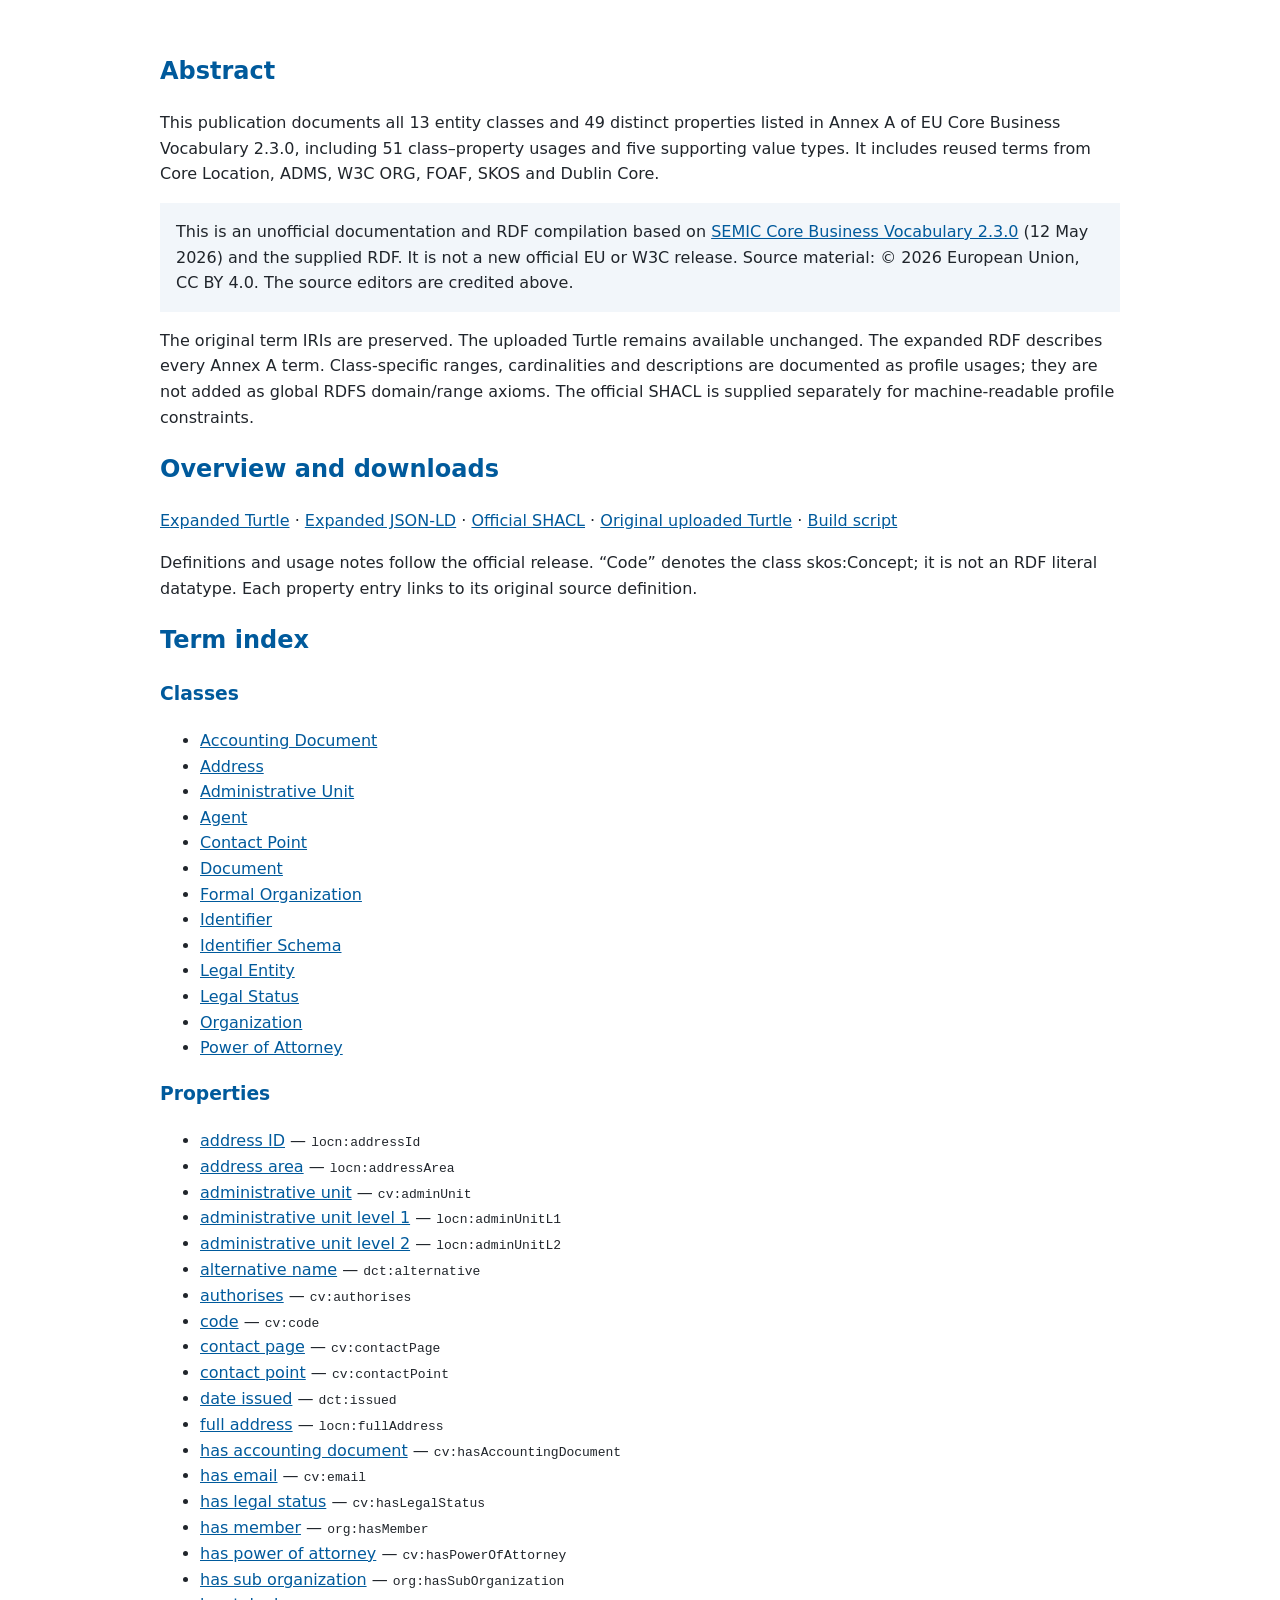
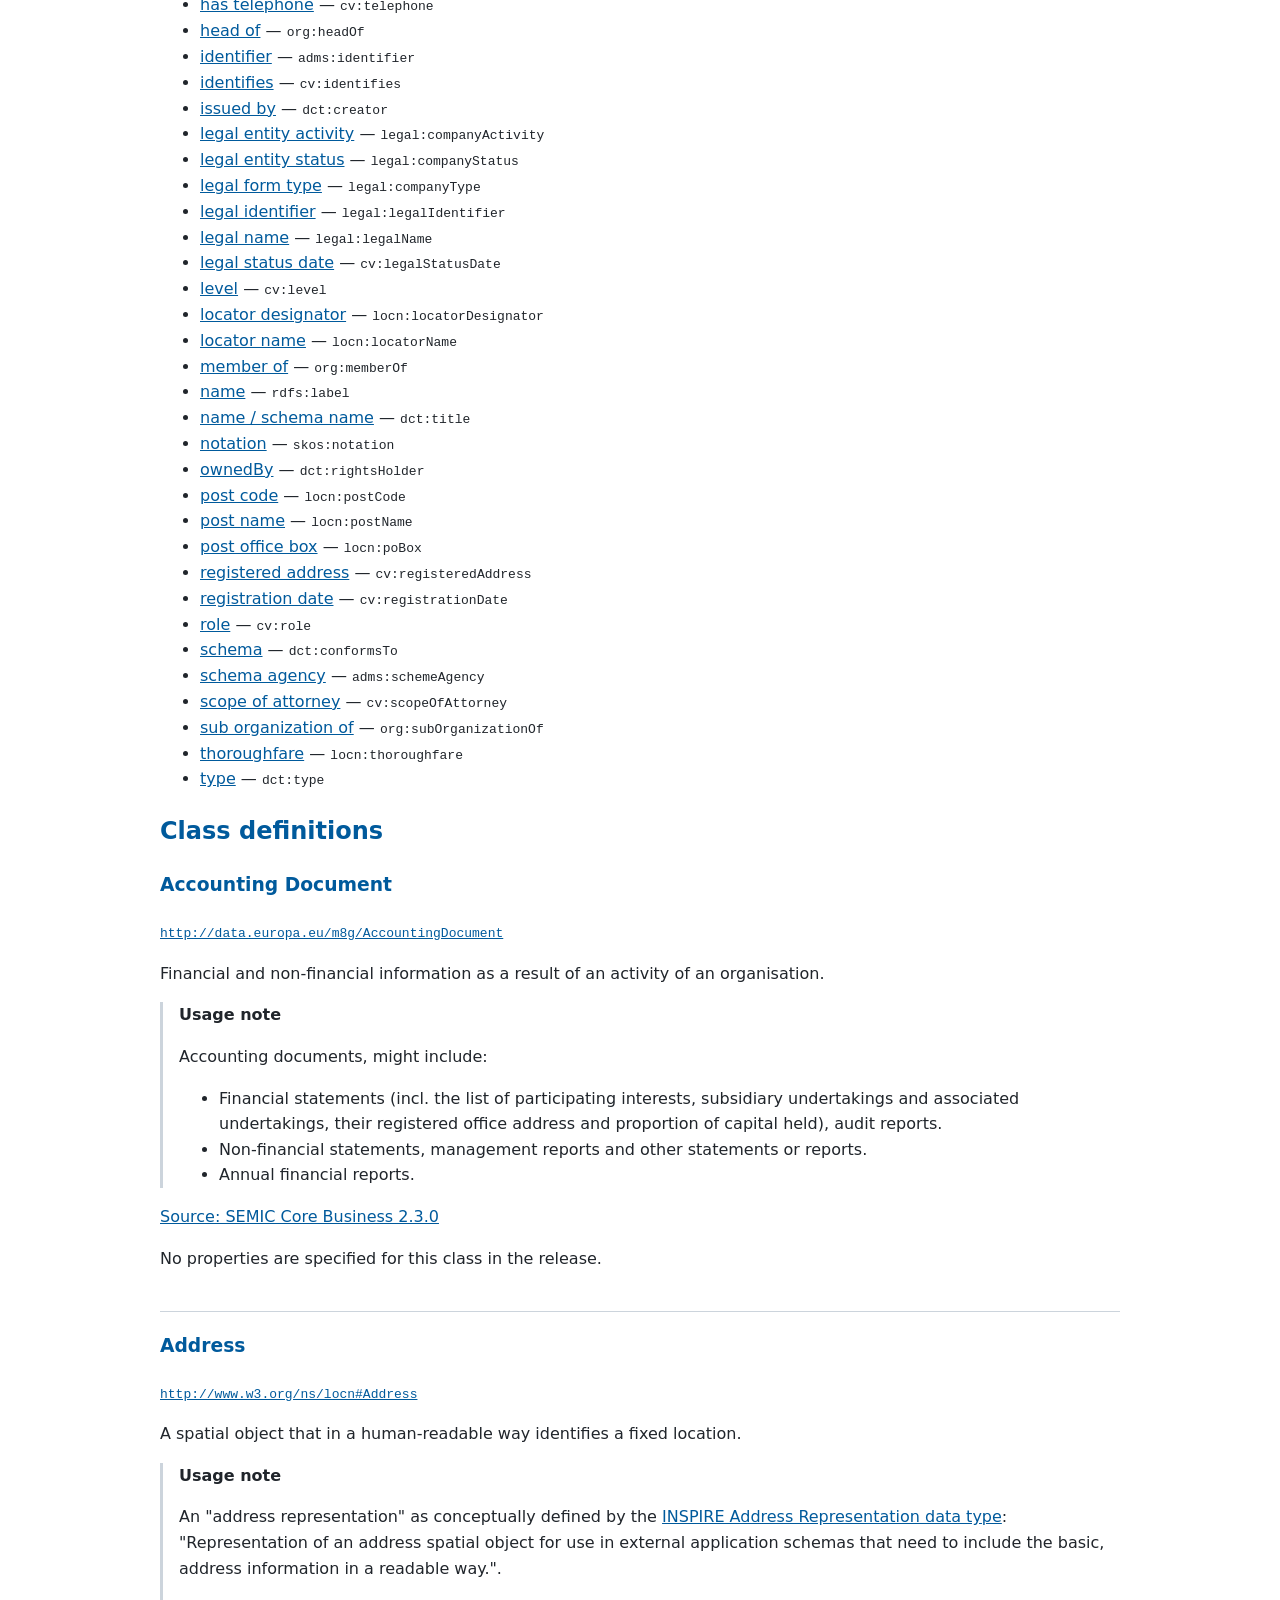
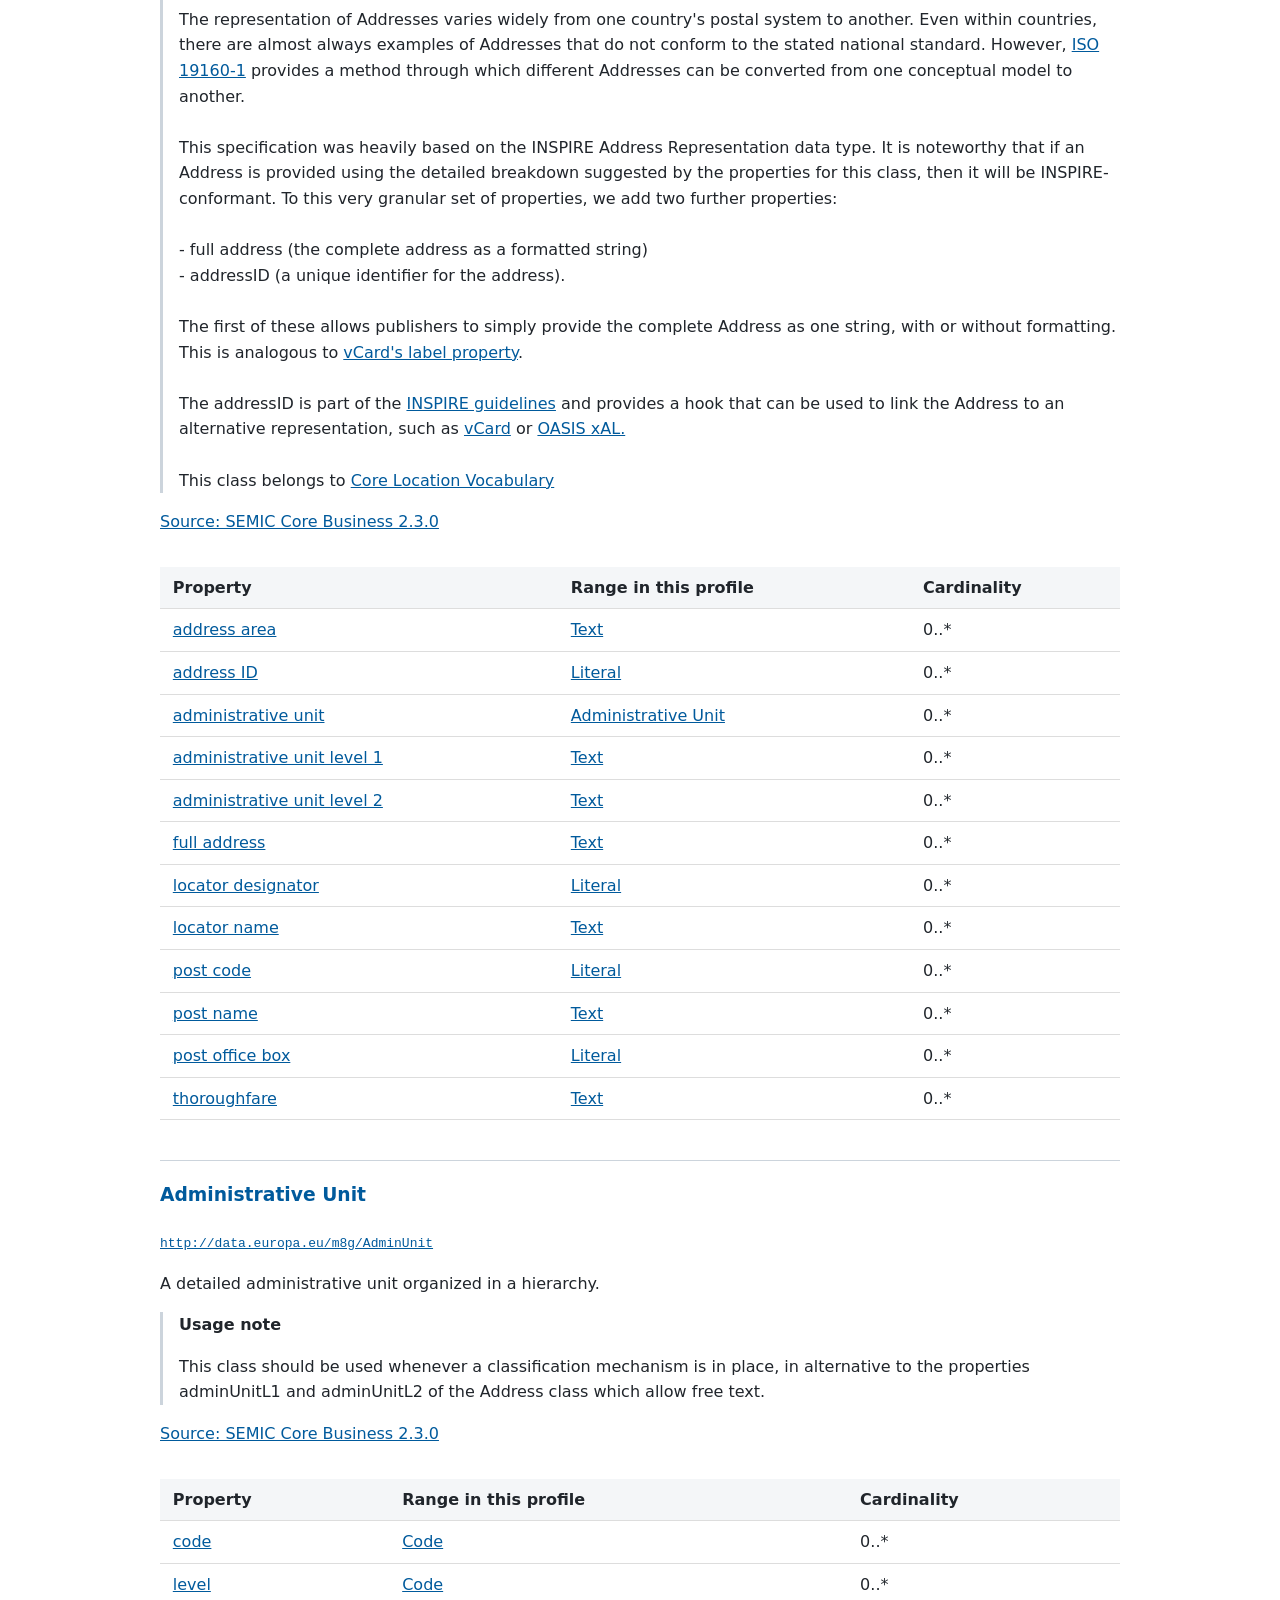
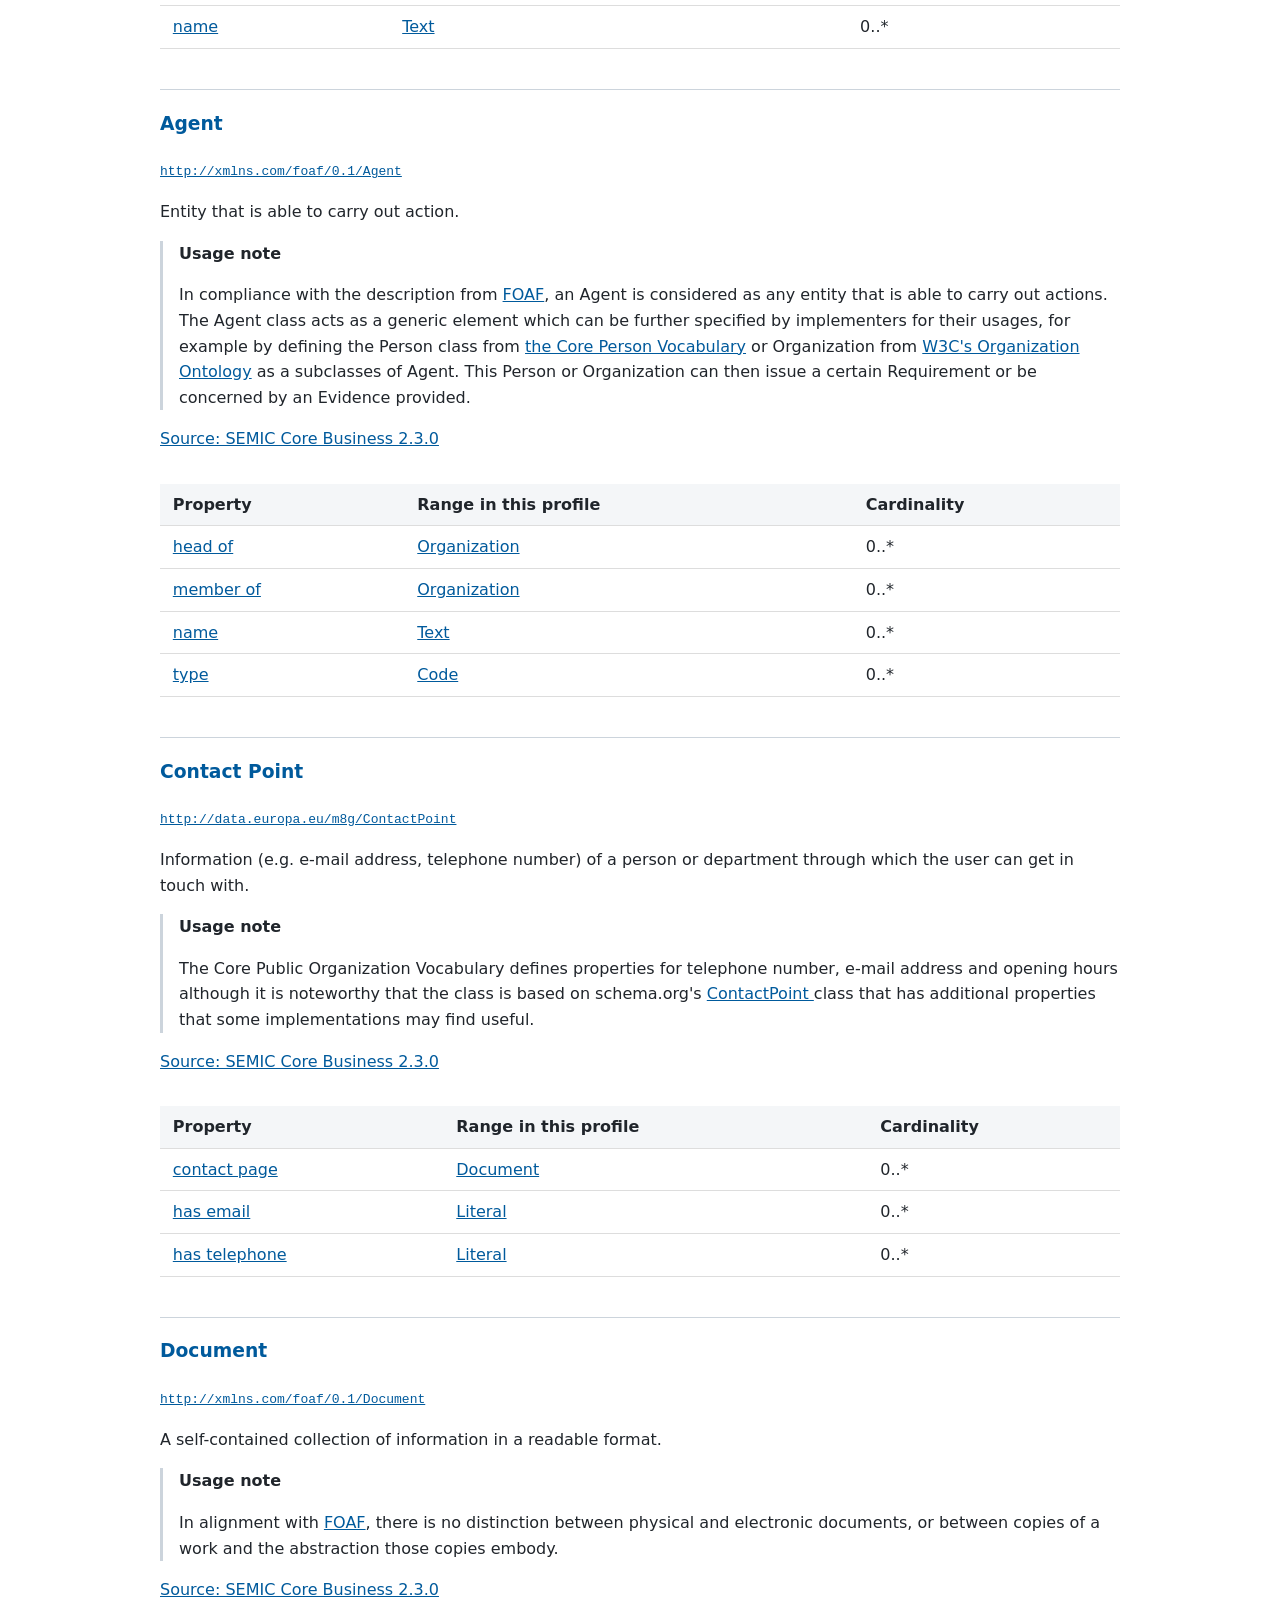
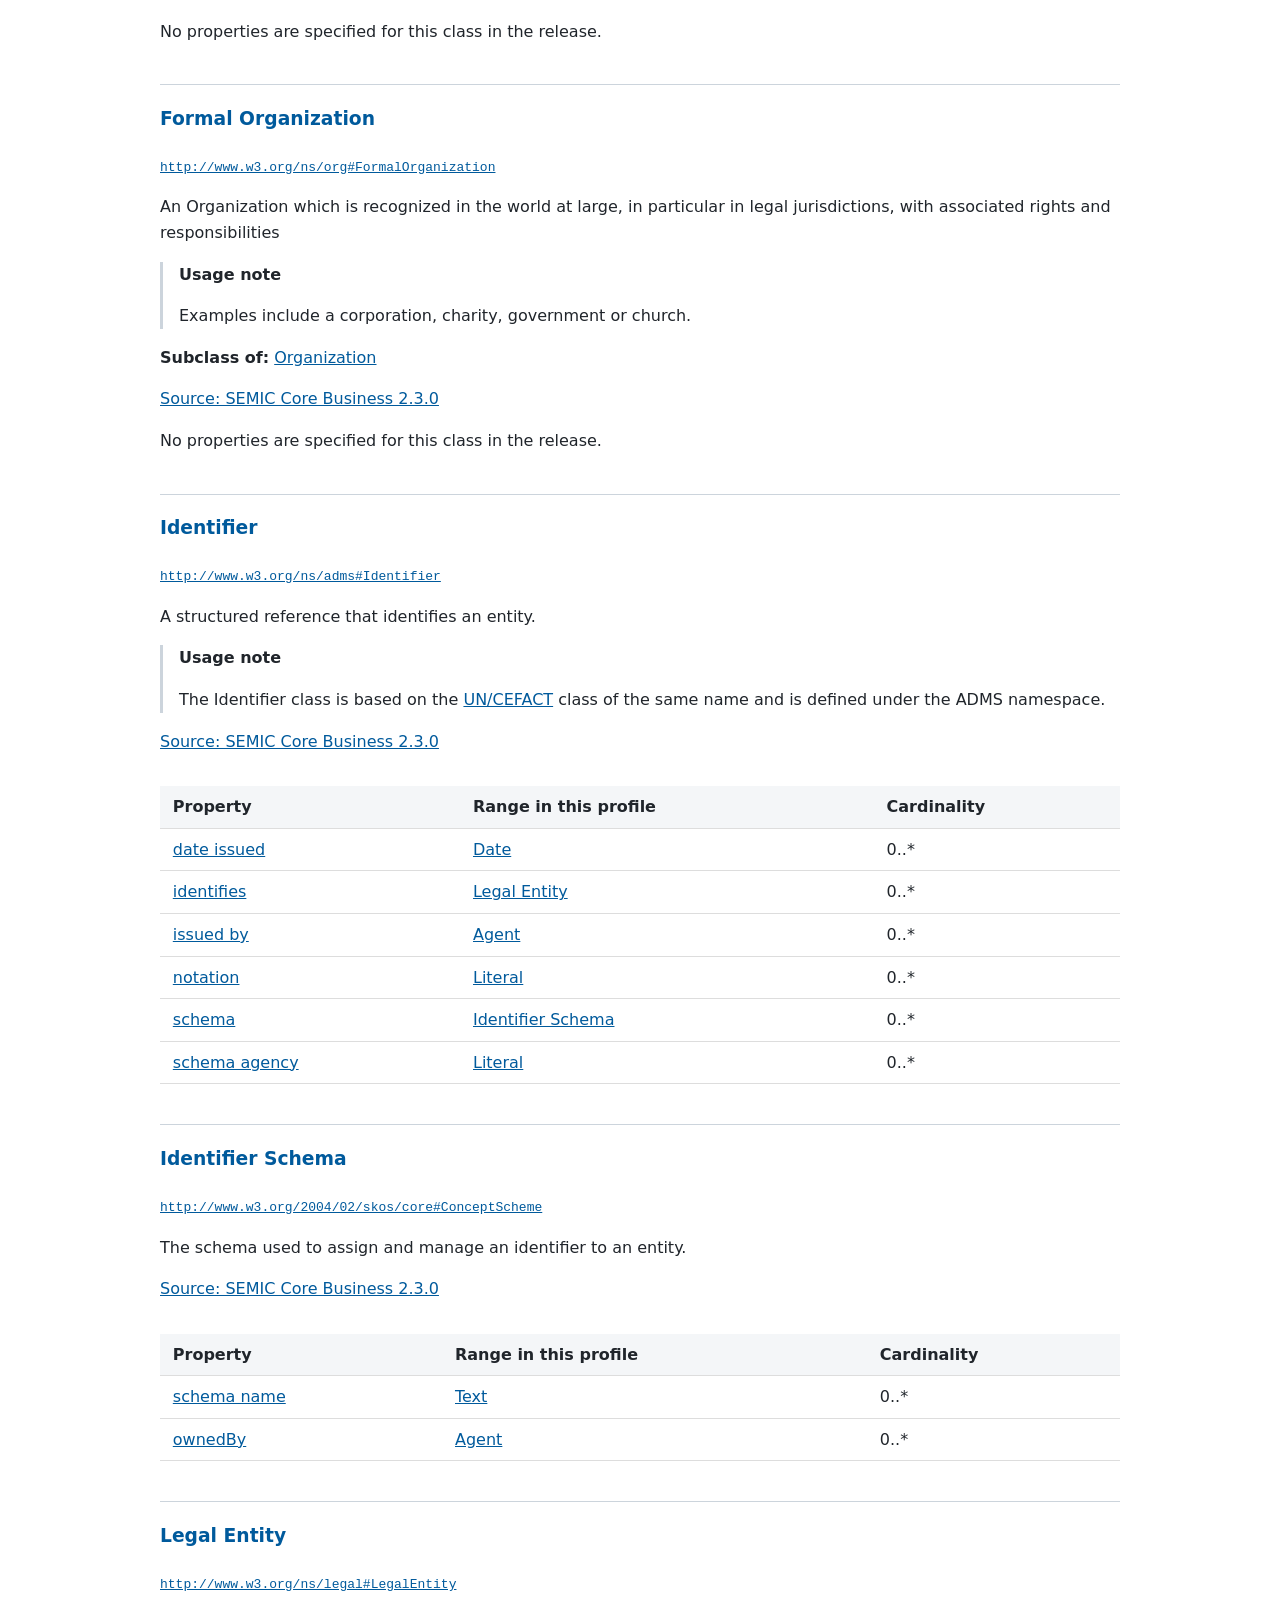
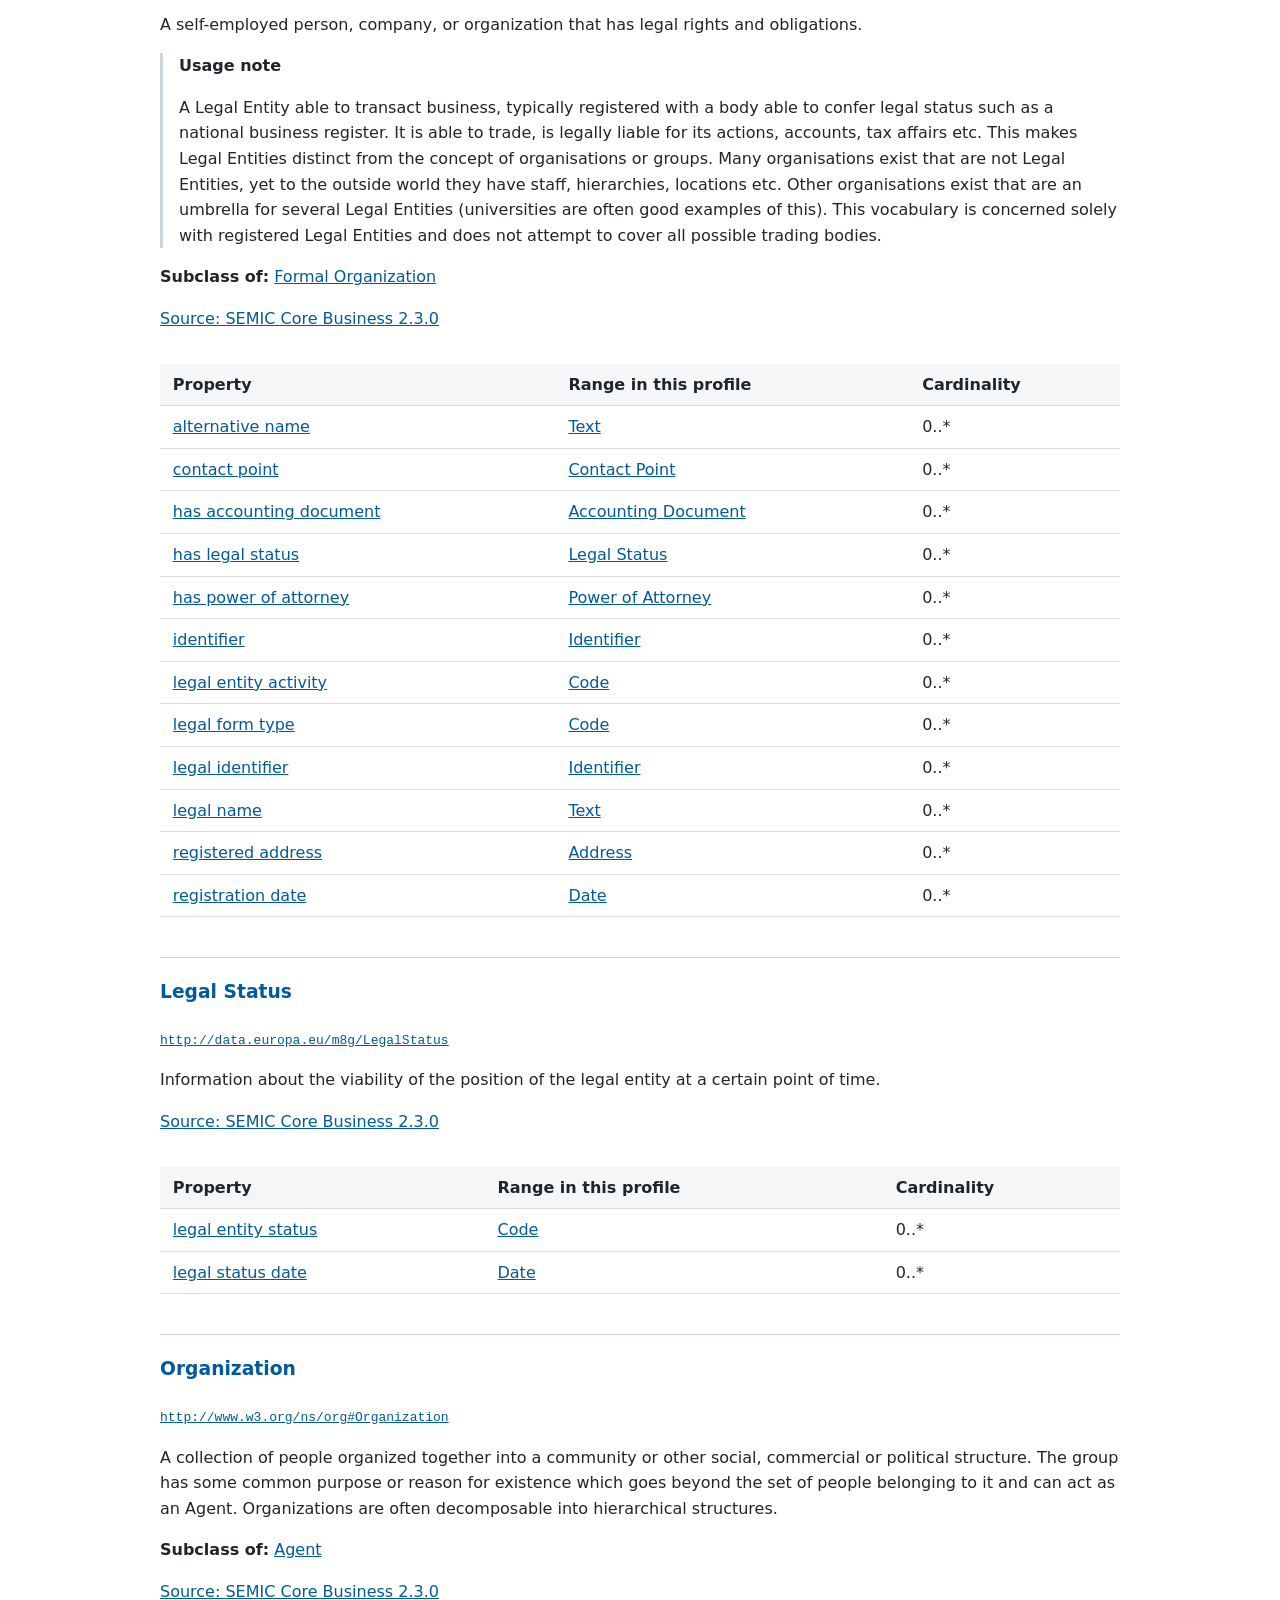
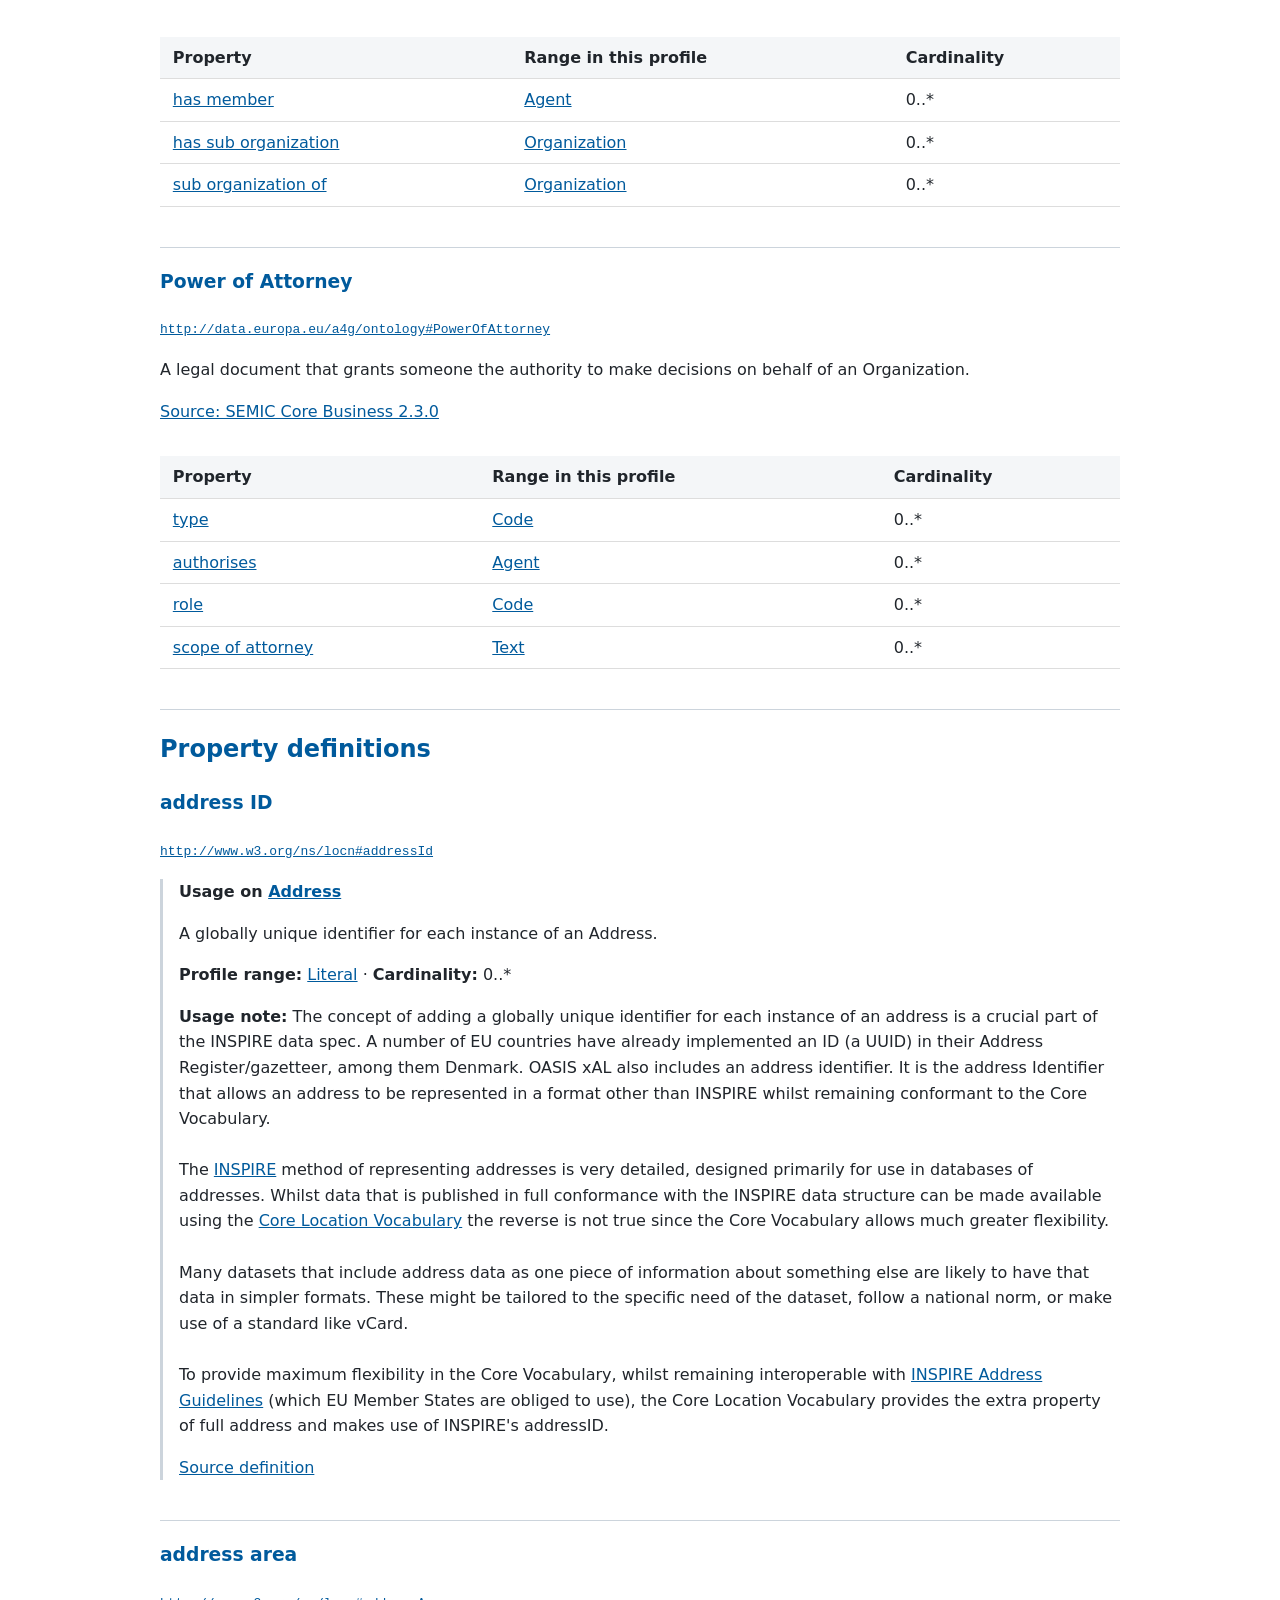
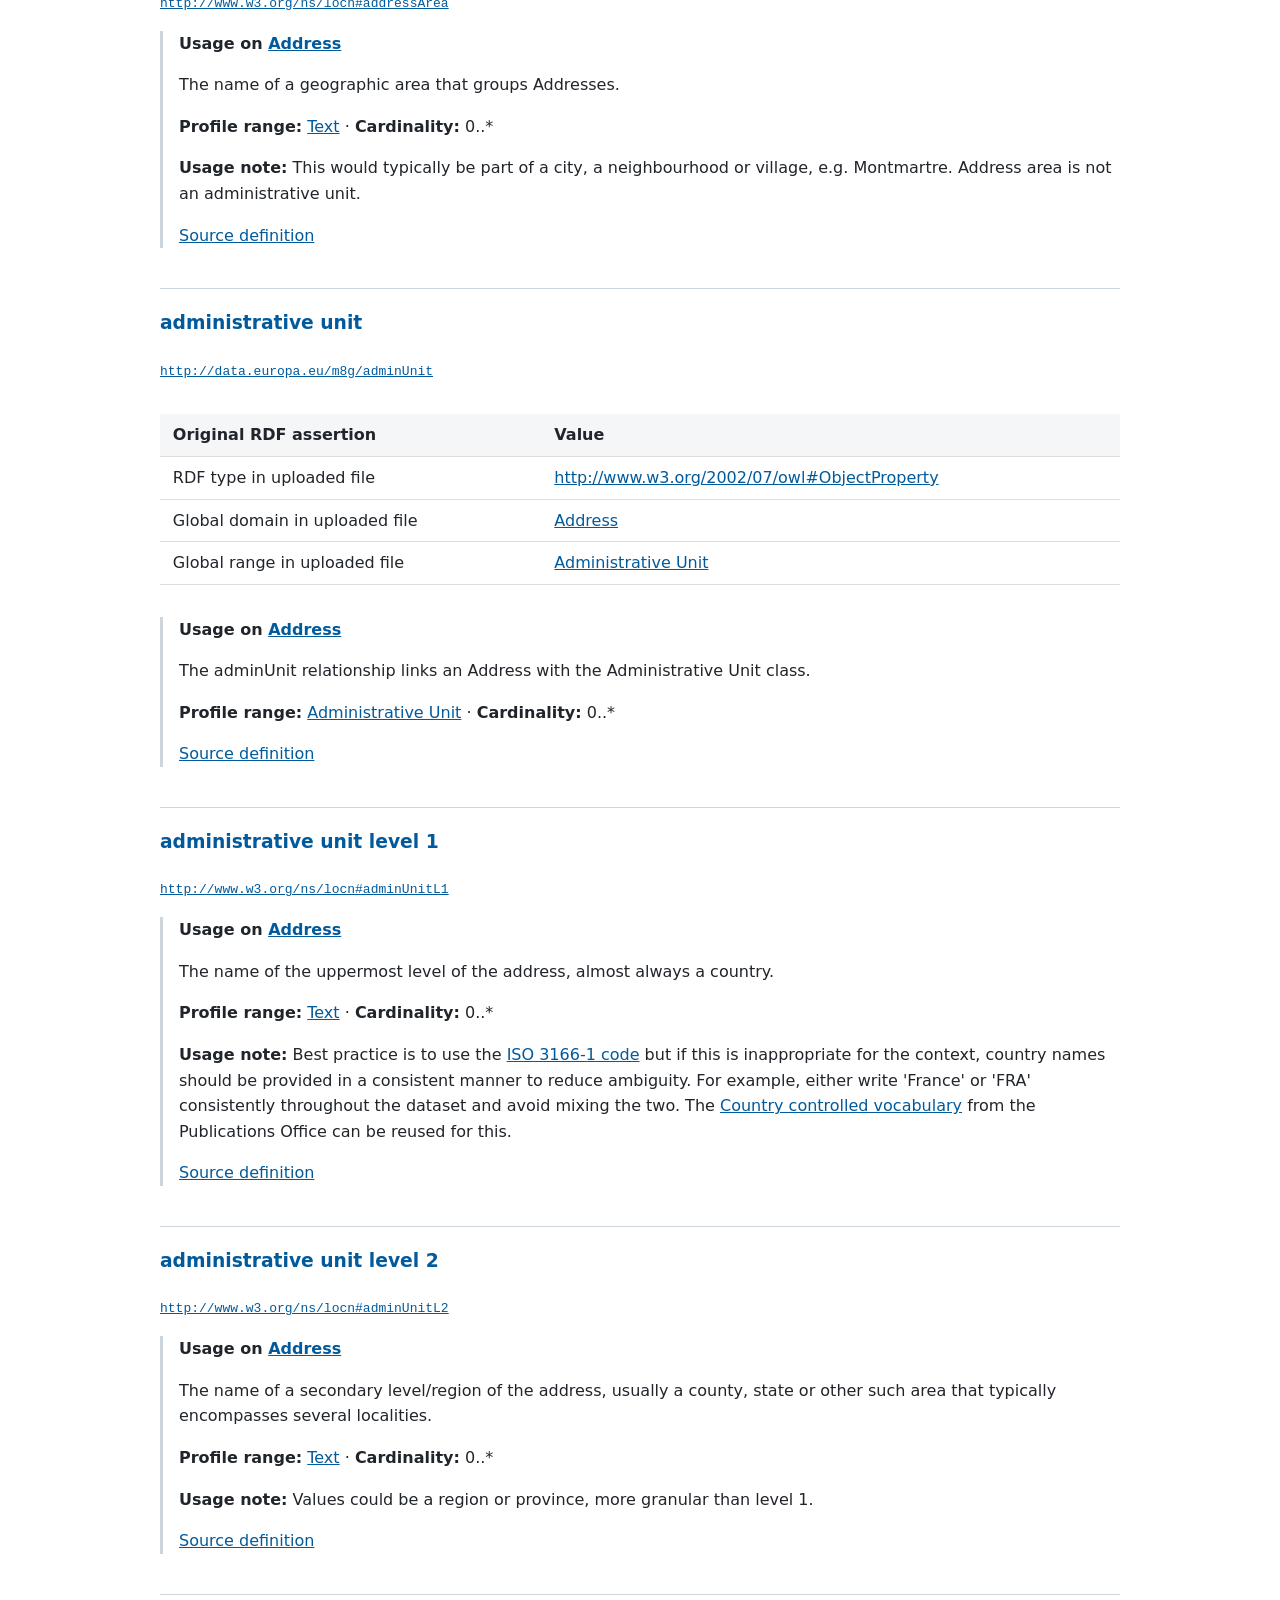
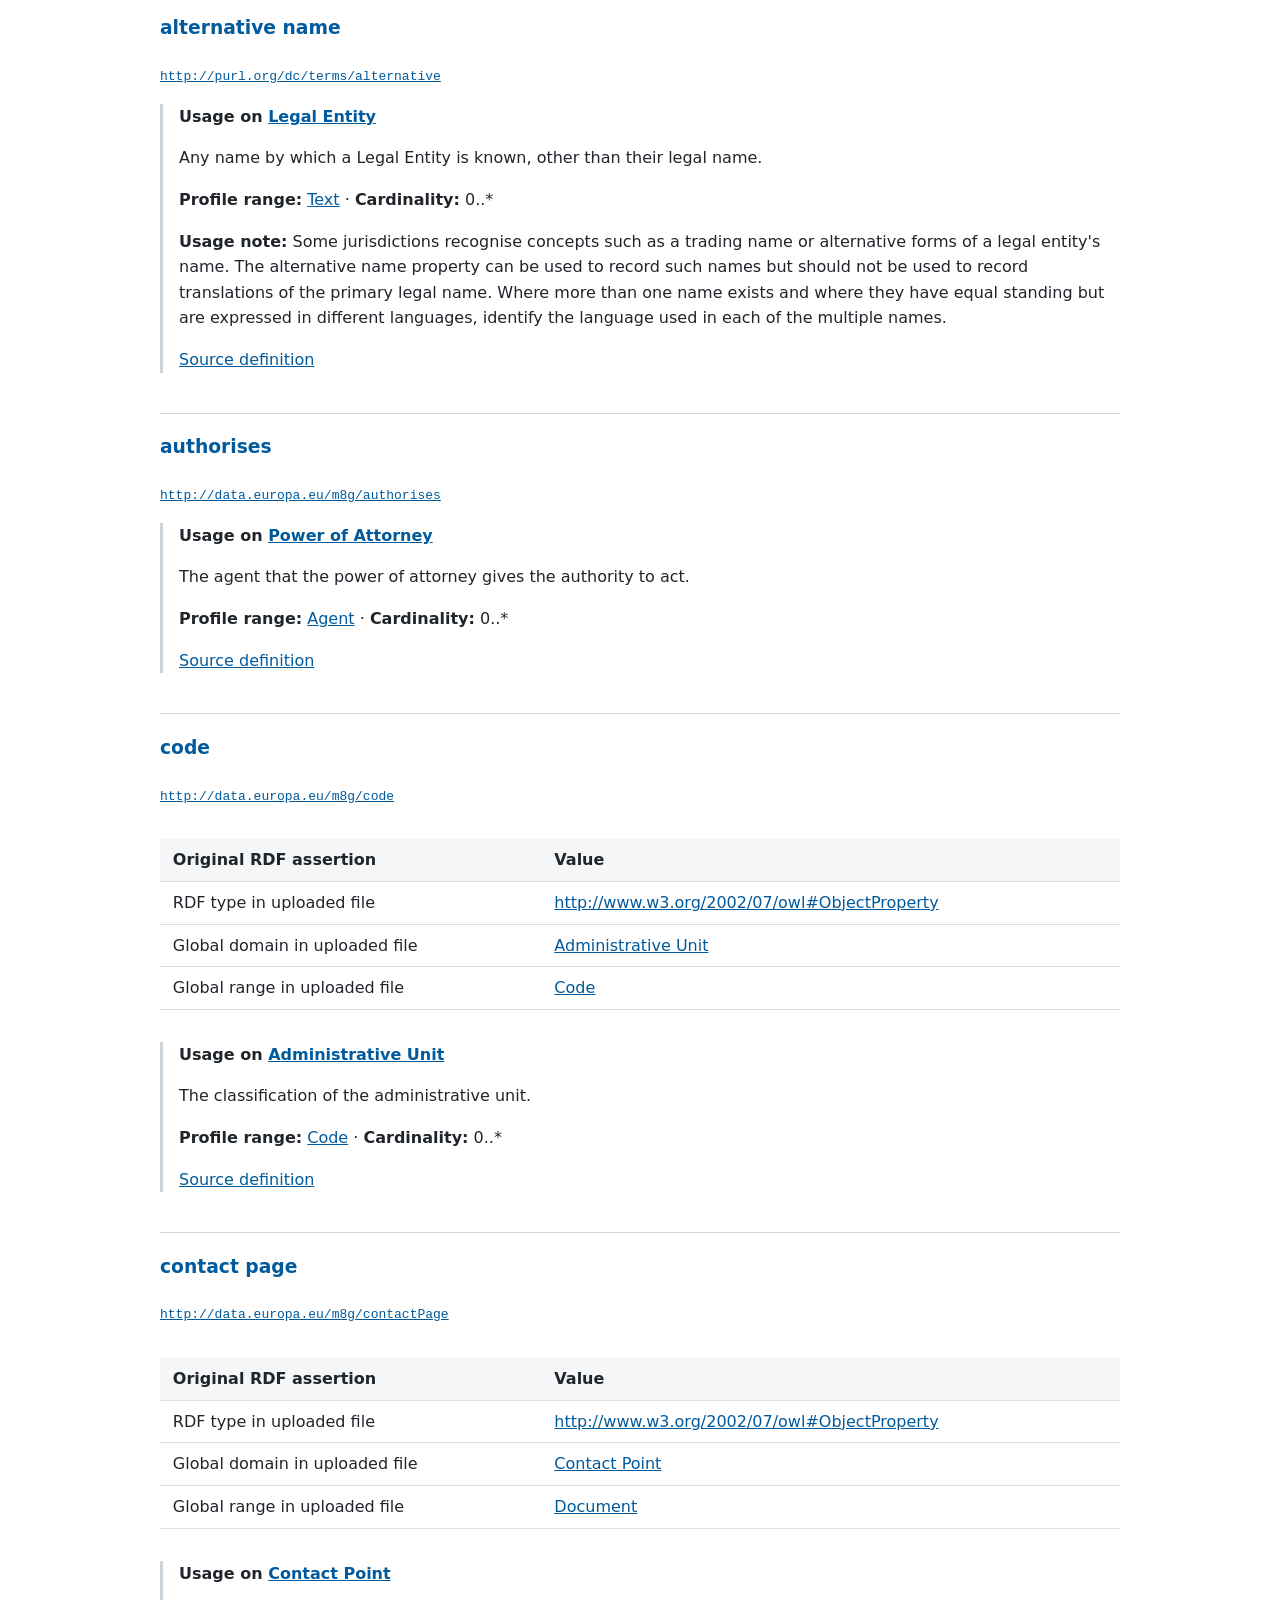
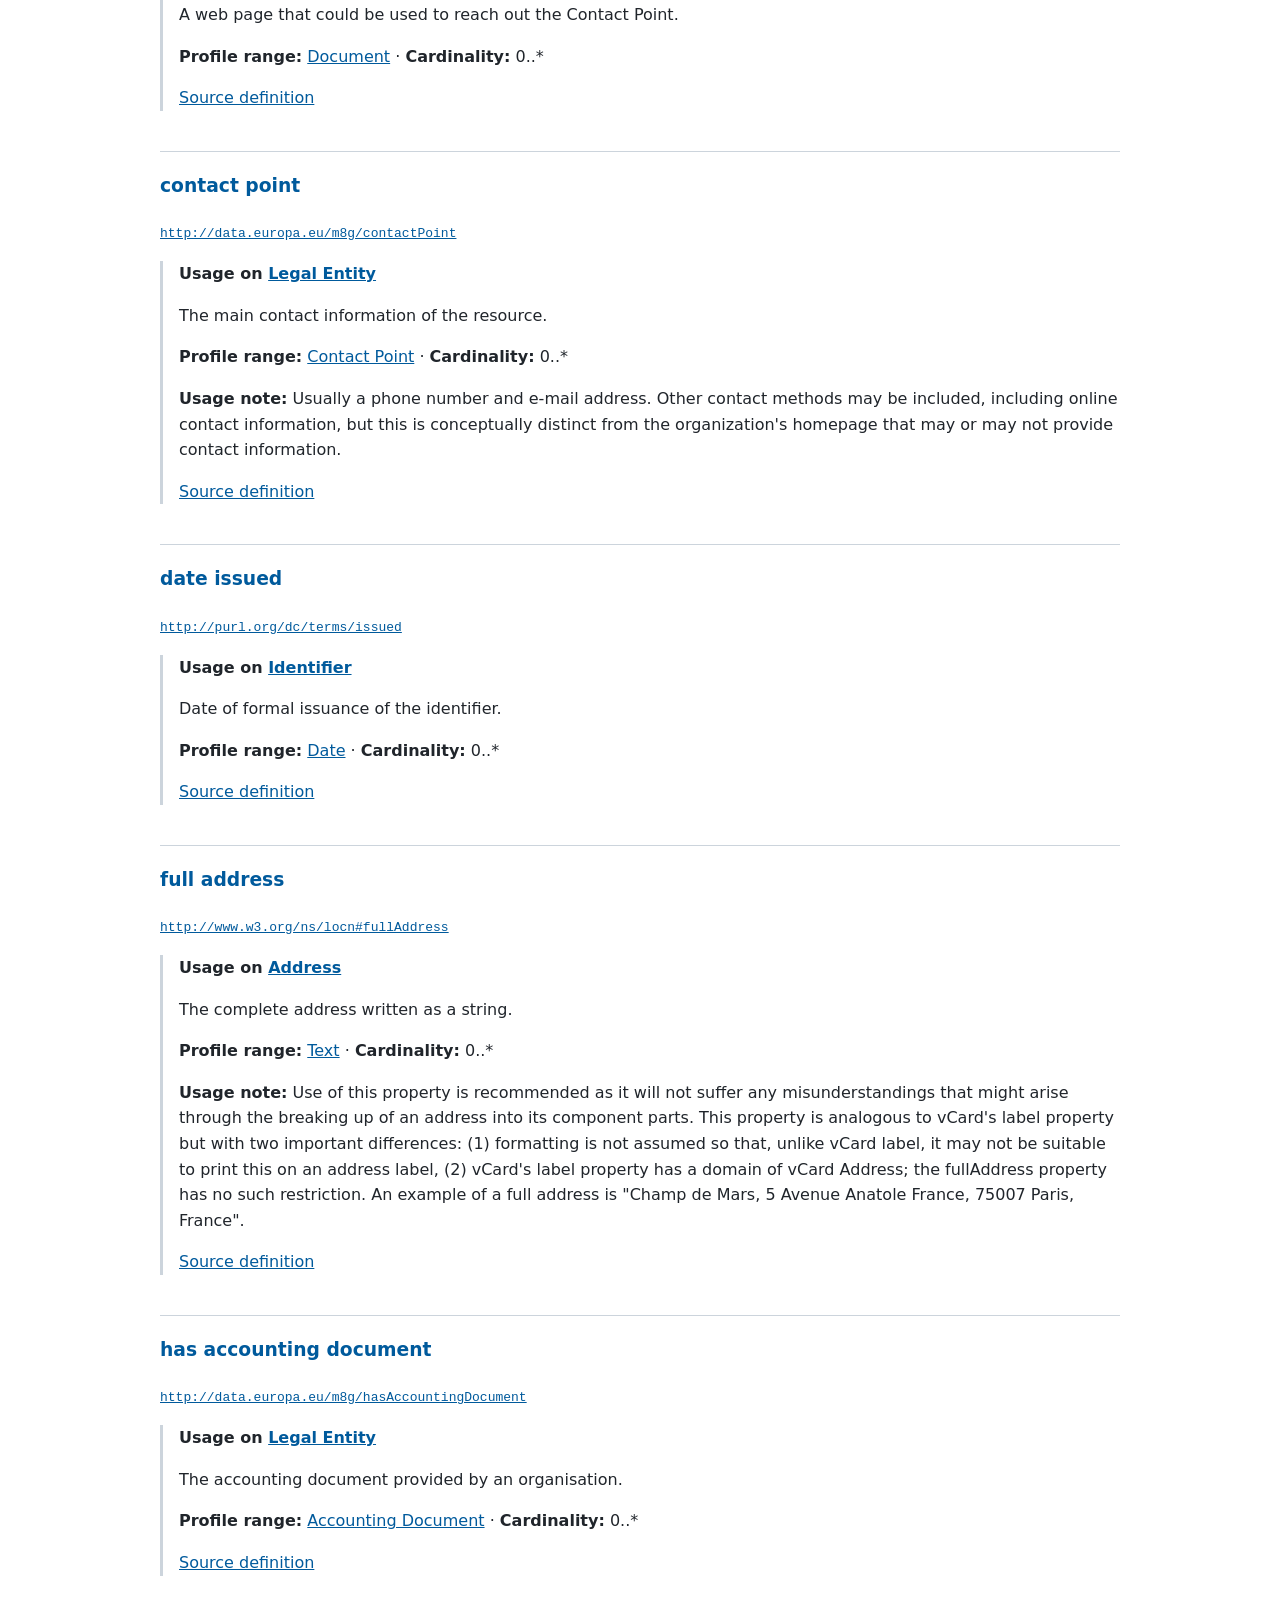
==== commit 12704649: "Publish complete Core Business Annex A vocabulary" ====
--- a/docs/core-business/index.html
+++ b/docs/core-business/index.html
@@ -1,13 +1,30 @@
-<!DOCTYPE html><html lang="en"><head><meta charset="utf-8"><meta name="viewport" content="width=device-width,initial-scale=1"><title>EU Core Business Vocabulary</title>
-<script class="remove" src="https://www.w3.org/Tools/respec/respec-w3c"></script>
-<script class="remove">var respecConfig = {"specStatus": "unofficial", "shortName": "eu-core-business", "thisVersion": "https://jgmikael.github.io/docs/core-business/", "latestVersion": "https://jgmikael.github.io/docs/core-business/", "editors": [{"name": "Florian Barthelemy", "company": "PwC EU Services"}, {"name": "Jitse De Cock", "company": "PwC EU Services"}, {"name": "Emiel Dhondt", "company": "Digital Flanders"}, {"name": "Pavlina Fragkou", "company": "European Commission"}, {"name": "Faruk Karabulut", "company": "PwC EU Services"}, {"name": "Bert Van Nuffelen", "company": "Digital Flanders"}, {"name": "Arthur Schiltz", "company": "PwC EU Services"}, {"name": "Anastasia Sofou", "company": "European Commission"}, {"name": "Emidio Stani", "company": "PwC EU Services"}], "alternateFormats": [{"uri": "core-business-ap.ttl", "label": "Turtle (original RDF)"}, {"uri": "vocabulary.jsonld", "label": "JSON-LD"}], "publishDate": "2026-10-13", "license": "cc-by", "doRDFa": false};</script>
-<style>body{font-family:system-ui,sans-serif;line-height:1.6;max-width:56em;margin:auto;padding:2em;color:#20252b}h1,h2,h3{color:#005a9c}a{color:#005a9c}code{overflow-wrap:anywhere}.def{border-collapse:collapse;width:100%;margin:1em 0}.def th,.def td{padding:.5em .8em;text-align:left;border-bottom:1px solid #ddd;vertical-align:top}.def th{width:8em;background:#f4f6f8}.terms>section{border-bottom:1px solid #ccd4dc;padding-bottom:1.5em}.scope{border-left:3px solid #ccd4dc;padding-left:1em}.notice{background:#f2f6fa;padding:1em}</style></head><body>
-<section id="abstract"><h2>Abstract</h2><p>This publication documents the EU Core Business Vocabulary terms contained in the supplied <code>core-business-ap.ttl</code> RDF file: 4 classes and 10 properties, covering accounting documents, administrative units, contact points, legal status, registration dates and powers of attorney.</p></section>
-<section id="sotd"><p class="notice">This is an unofficial HTML rendering of the supplied RDF, published alongside GAM. It is not an official EU or W3C publication. The source identifies the ontology as <code>core-business</code> and records an issue date of 12 May 2026. No version identifier is asserted in the file.</p><p>The original definitions, domains, ranges and scope notes are preserved. External terms referenced by the RDF are linked but are not redefined here. This document covers the uploaded file rather than claiming to reproduce every term in the wider Core Business Vocabulary.</p></section>
-<section id="overview"><h2>Overview</h2><dl><dt>Ontology IRI</dt><dd><a href="http://data.europa.eu/m8g"><code>&lt;http://data.europa.eu/m8g&gt;</code></a></dd><dt>Source labels</dt><dd>core-business (English); core-business (Dutch)</dd><dt>Source maker</dt><dd>Core Vocabularies Working Group</dd><dt>Source mediator</dt><dd><a href="https://semic.eu">Semantic Interoperability Community (SEMIC)</a></dd><dt>Source license</dt><dd><a href="https://creativecommons.org/licenses/by/4.0/">Creative Commons Attribution 4.0</a></dd></dl><p>The editors listed above are those credited by the source RDF.</p><p><a href="core-business-ap.ttl">Download original Turtle</a> · <a href="vocabulary.jsonld">Download JSON-LD</a> · <a href="build.py">Publication build script</a></p></section>
-<section id="term-index"><h2>Term index</h2><h3>Classes</h3><ul><li><a href="#AccountingDocument"><code>&lt;http://data.europa.eu/m8g/AccountingDocument&gt;</code></a> — Accounting Document</li><li><a href="#AdminUnit"><code>&lt;http://data.europa.eu/m8g/AdminUnit&gt;</code></a> — Administrative Unit</li><li><a href="#ContactPoint"><code>&lt;http://data.europa.eu/m8g/ContactPoint&gt;</code></a> — Contact Point</li><li><a href="#LegalStatus"><code>&lt;http://data.europa.eu/m8g/LegalStatus&gt;</code></a> — Legal Status</li></ul><h3>Properties</h3><ul><li><a href="#adminUnit"><code>&lt;http://data.europa.eu/m8g/adminUnit&gt;</code></a> — administrative unit</li><li><a href="#code"><code>&lt;http://data.europa.eu/m8g/code&gt;</code></a> — code</li><li><a href="#contactPage"><code>&lt;http://data.europa.eu/m8g/contactPage&gt;</code></a> — contact page</li><li><a href="#email"><code>&lt;http://data.europa.eu/m8g/email&gt;</code></a> — has email</li><li><a href="#legalStatusDate"><code>&lt;http://data.europa.eu/m8g/legalStatusDate&gt;</code></a> — legal status date</li><li><a href="#level"><code>&lt;http://data.europa.eu/m8g/level&gt;</code></a> — level</li><li><a href="#registrationDate"><code>&lt;http://data.europa.eu/m8g/registrationDate&gt;</code></a> — registration date</li><li><a href="#role"><code>&lt;http://data.europa.eu/m8g/role&gt;</code></a> — role</li><li><a href="#scopeOfAttorney"><code>&lt;http://data.europa.eu/m8g/scopeOfAttorney&gt;</code></a> — scope of attorney</li><li><a href="#telephone"><code>&lt;http://data.europa.eu/m8g/telephone&gt;</code></a> — has telephone</li></ul></section><section id="classes" class="terms"><h2>Class definitions</h2><section id="AccountingDocument"><h3>Accounting Document</h3><p><a href="http://data.europa.eu/m8g/AccountingDocument"><code>http://data.europa.eu/m8g/AccountingDocument</code></a></p><p>Financial and non-financial information as a result of an activity of an organisation.</p><table class="def"><tbody><tr><th>Type</th><td><a href="http://www.w3.org/2002/07/owl#Class"><code>owl:Class</code></a></td></tr><tr><th>Defined by</th><td><a href="http://data.europa.eu/m8g"><code>&lt;http://data.europa.eu/m8g&gt;</code></a></td></tr></tbody></table><div class="scope"><p><strong>Scope note</strong></p>Accounting documents, might include:
+<!DOCTYPE html><html lang="en"><head><meta charset="utf-8"><meta name="viewport" content="width=device-width,initial-scale=1"><title>EU Core Business Vocabulary</title><script class="remove" src="https://www.w3.org/Tools/respec/respec-w3c"></script><script class="remove">var respecConfig={"specStatus": "unofficial", "shortName": "eu-core-business", "thisVersion": "https://jgmikael.github.io/docs/core-business/", "latestVersion": "https://jgmikael.github.io/docs/core-business/", "editors": [{"name": "Anastasia Sofou", "company": "European Commission"}, {"name": "Arthur Schiltz", "company": "PwC EU Services"}, {"name": "Bert Van Nuffelen", "company": "Digital Flanders"}, {"name": "Emidio Stani", "company": "PwC EU Services"}, {"name": "Emiel Dhondt", "company": "Digital Flanders"}, {"name": "Faruk Karabulut", "company": "PwC EU Services"}, {"name": "Florian Barthelemy", "company": "PwC EU Services"}, {"name": "Jitse De Cock", "company": "PwC EU Services"}, {"name": "Pavlina Fragkou", "company": "European Commission"}], "publishDate": "2026-10-14", "license": "cc-by", "doRDFa": false, "alternateFormats": [{"uri": "vocabulary.ttl", "label": "Expanded Turtle"}, {"uri": "vocabulary.jsonld", "label": "Expanded JSON-LD"}, {"uri": "source-shapes-2.3.0.ttl", "label": "Official SHACL 2.3.0"}]};</script><style>body{font-family:system-ui,sans-serif;line-height:1.6;max-width:60em;margin:auto;padding:2em;color:#20252b}h1,h2,h3{color:#005a9c}a{color:#005a9c}code{overflow-wrap:anywhere}.table-wrap{overflow-x:auto}.def{border-collapse:collapse;width:100%;margin:1em 0}.def th,.def td{padding:.5em .8em;text-align:left;border-bottom:1px solid #ddd;vertical-align:top}.def th{background:#f4f6f8}.terms>section{border-bottom:1px solid #ccd4dc;padding-bottom:1.5em}.scope{border-left:3px solid #ccd4dc;padding-left:1em;margin:1em 0}.notice{background:#f2f6fa;padding:1em}</style></head><body><section id="abstract"><h2>Abstract</h2><p>This publication documents all 13 entity classes and 49 distinct properties listed in Annex A of EU Core Business Vocabulary 2.3.0, including 51 class–property usages and five supporting value types. It includes reused terms from Core Location, ADMS, W3C ORG, FOAF, SKOS and Dublin Core.</p></section><section id="sotd"><p class="notice">This is an unofficial documentation and RDF compilation based on <a href="https://semiceu.github.io/Core-Business-Vocabulary/releases/2.3.0/">SEMIC Core Business Vocabulary 2.3.0</a> (12 May 2026) and the supplied RDF. It is not a new official EU or W3C release. Source material: © 2026 European Union, CC BY 4.0. The source editors are credited above.</p><p>The original term IRIs are preserved. The uploaded Turtle remains available unchanged. The expanded RDF describes every Annex A term. Class-specific ranges, cardinalities and descriptions are documented as profile usages; they are not added as global RDFS domain/range axioms. The official SHACL is supplied separately for machine-readable profile constraints.</p></section><section id="overview"><h2>Overview and downloads</h2><p><a href="vocabulary.ttl">Expanded Turtle</a> · <a href="vocabulary.jsonld">Expanded JSON-LD</a> · <a href="source-shapes-2.3.0.ttl">Official SHACL</a> · <a href="core-business-ap.ttl">Original uploaded Turtle</a> · <a href="build.py">Build script</a></p><p>Definitions and usage notes follow the official release. “Code” denotes the class skos:Concept; it is not an RDF literal datatype. Each property entry links to its original source definition.</p></section><section id="term-index"><h2>Term index</h2><h3>Classes</h3><ul><li><a href="#AccountingDocument">Accounting Document</a></li><li><a href="#Address">Address</a></li><li><a href="#AdminUnit">Administrative Unit</a></li><li><a href="#Agent">Agent</a></li><li><a href="#ContactPoint">Contact Point</a></li><li><a href="#Document">Document</a></li><li><a href="#FormalOrganization">Formal Organization</a></li><li><a href="#Identifier">Identifier</a></li><li><a href="#ConceptScheme">Identifier Schema</a></li><li><a href="#LegalEntity">Legal Entity</a></li><li><a href="#LegalStatus">Legal Status</a></li><li><a href="#Organization">Organization</a></li><li><a href="#PowerOfAttorney">Power of Attorney</a></li></ul><h3>Properties</h3><ul><li><a href="#addressId">address ID</a> — <code>locn:addressId</code></li><li><a href="#addressArea">address area</a> — <code>locn:addressArea</code></li><li><a href="#adminUnit">administrative unit</a> — <code>cv:adminUnit</code></li><li><a href="#adminUnitL1">administrative unit level 1</a> — <code>locn:adminUnitL1</code></li><li><a href="#adminUnitL2">administrative unit level 2</a> — <code>locn:adminUnitL2</code></li><li><a href="#alternative">alternative name</a> — <code>dct:alternative</code></li><li><a href="#authorises">authorises</a> — <code>cv:authorises</code></li><li><a href="#code">code</a> — <code>cv:code</code></li><li><a href="#contactPage">contact page</a> — <code>cv:contactPage</code></li><li><a href="#contactPoint">contact point</a> — <code>cv:contactPoint</code></li><li><a href="#issued">date issued</a> — <code>dct:issued</code></li><li><a href="#fullAddress">full address</a> — <code>locn:fullAddress</code></li><li><a href="#hasAccountingDocument">has accounting document</a> — <code>cv:hasAccountingDocument</code></li><li><a href="#email">has email</a> — <code>cv:email</code></li><li><a href="#hasLegalStatus">has legal status</a> — <code>cv:hasLegalStatus</code></li><li><a href="#hasMember">has member</a> — <code>org:hasMember</code></li><li><a href="#hasPowerOfAttorney">has power of attorney</a> — <code>cv:hasPowerOfAttorney</code></li><li><a href="#hasSubOrganization">has sub organization</a> — <code>org:hasSubOrganization</code></li><li><a href="#telephone">has telephone</a> — <code>cv:telephone</code></li><li><a href="#headOf">head of</a> — <code>org:headOf</code></li><li><a href="#identifier">identifier</a> — <code>adms:identifier</code></li><li><a href="#identifies">identifies</a> — <code>cv:identifies</code></li><li><a href="#creator">issued by</a> — <code>dct:creator</code></li><li><a href="#companyActivity">legal entity activity</a> — <code>legal:companyActivity</code></li><li><a href="#companyStatus">legal entity status</a> — <code>legal:companyStatus</code></li><li><a href="#companyType">legal form type</a> — <code>legal:companyType</code></li><li><a href="#legalIdentifier">legal identifier</a> — <code>legal:legalIdentifier</code></li><li><a href="#legalName">legal name</a> — <code>legal:legalName</code></li><li><a href="#legalStatusDate">legal status date</a> — <code>cv:legalStatusDate</code></li><li><a href="#level">level</a> — <code>cv:level</code></li><li><a href="#locatorDesignator">locator designator</a> — <code>locn:locatorDesignator</code></li><li><a href="#locatorName">locator name</a> — <code>locn:locatorName</code></li><li><a href="#memberOf">member of</a> — <code>org:memberOf</code></li><li><a href="#label">name</a> — <code>rdfs:label</code></li><li><a href="#title">name / schema name</a> — <code>dct:title</code></li><li><a href="#notation">notation</a> — <code>skos:notation</code></li><li><a href="#rightsHolder">ownedBy</a> — <code>dct:rightsHolder</code></li><li><a href="#postCode">post code</a> — <code>locn:postCode</code></li><li><a href="#postName">post name</a> — <code>locn:postName</code></li><li><a href="#poBox">post office box</a> — <code>locn:poBox</code></li><li><a href="#registeredAddress">registered address</a> — <code>cv:registeredAddress</code></li><li><a href="#registrationDate">registration date</a> — <code>cv:registrationDate</code></li><li><a href="#role">role</a> — <code>cv:role</code></li><li><a href="#conformsTo">schema</a> — <code>dct:conformsTo</code></li><li><a href="#schemeAgency">schema agency</a> — <code>adms:schemeAgency</code></li><li><a href="#scopeOfAttorney">scope of attorney</a> — <code>cv:scopeOfAttorney</code></li><li><a href="#subOrganizationOf">sub organization of</a> — <code>org:subOrganizationOf</code></li><li><a href="#thoroughfare">thoroughfare</a> — <code>locn:thoroughfare</code></li><li><a href="#type">type</a> — <code>dct:type</code></li></ul></section><section class="terms" id="classes"><h2>Class definitions</h2><section id="AccountingDocument"><h3>Accounting Document</h3><p><a href="http://data.europa.eu/m8g/AccountingDocument"><code>http://data.europa.eu/m8g/AccountingDocument</code></a></p><div>Financial and non-financial information as a result of an activity of an organisation.</div><div class="scope"><p><strong>Usage note</strong></p>Accounting documents, might include:
 <ul>
-<li> Financial statements (incl. the list of participating interests, subsidiary undertakings and associated undertakings, their registered office address and proportion of capital held), audit reports.</li> 
+<li> Financial statements (incl. the list of participating interests, subsidiary undertakings and associated undertakings, their registered office address and proportion of capital held), audit reports.</li>
 <li> Non-financial statements, management reports and other statements or reports.</li>
 <li> Annual financial reports.</li>
-</ul></div></section><section id="AdminUnit"><h3>Administrative Unit</h3><p><a href="http://data.europa.eu/m8g/AdminUnit"><code>http://data.europa.eu/m8g/AdminUnit</code></a></p><p>A detailed administrative unit organized in a hierarchy.</p><table class="def"><tbody><tr><th>Type</th><td><a href="http://www.w3.org/2002/07/owl#Class"><code>owl:Class</code></a></td></tr><tr><th>Defined by</th><td><a href="http://data.europa.eu/m8g"><code>&lt;http://data.europa.eu/m8g&gt;</code></a></td></tr></tbody></table><div class="scope"><p><strong>Scope note</strong></p>This class should be used whenever a classification mechanism is in place, in alternative to the properties adminUnitL1 and adminUnitL2 of the Address class which allow free text.</div><p><strong>Properties with this domain:</strong> <a href="#code"><code>&lt;http://data.europa.eu/m8g/code&gt;</code></a>, <a href="#level"><code>&lt;http://data.europa.eu/m8g/level&gt;</code></a></p><p><strong>Properties with this range:</strong> <a href="#adminUnit"><code>&lt;http://data.europa.eu/m8g/adminUnit&gt;</code></a></p></section><section id="ContactPoint"><h3>Contact Point</h3><p><a href="http://data.europa.eu/m8g/ContactPoint"><code>http://data.europa.eu/m8g/ContactPoint</code></a></p><p>Information (e.g. e-mail address, telephone number) of a person or department through which the user can get in touch with.</p><table class="def"><tbody><tr><th>Type</th><td><a href="http://www.w3.org/2002/07/owl#Class"><code>owl:Class</code></a></td></tr><tr><th>Defined by</th><td><a href="http://data.europa.eu/m8g"><code>&lt;http://data.europa.eu/m8g&gt;</code></a></td></tr></tbody></table><div class="scope"><p><strong>Scope note</strong></p>The Core Public Organization Vocabulary defines properties for telephone number, e-mail address and opening hours although it is noteworthy that the class is based on schema.org&#x27;s <a href="http://schema.org/ContactPoint"> ContactPoint </a> class  that has additional properties that some implementations may find useful.</div><p><strong>Properties with this domain:</strong> <a href="#contactPage"><code>&lt;http://data.europa.eu/m8g/contactPage&gt;</code></a>, <a href="#email"><code>&lt;http://data.europa.eu/m8g/email&gt;</code></a>, <a href="#telephone"><code>&lt;http://data.europa.eu/m8g/telephone&gt;</code></a></p></section><section id="LegalStatus"><h3>Legal Status</h3><p><a href="http://data.europa.eu/m8g/LegalStatus"><code>http://data.europa.eu/m8g/LegalStatus</code></a></p><p>Information about the viability of the position of the legal entity at a certain point of time.</p><table class="def"><tbody><tr><th>Type</th><td><a href="http://www.w3.org/2002/07/owl#Class"><code>owl:Class</code></a></td></tr><tr><th>Defined by</th><td><a href="http://data.europa.eu/m8g"><code>&lt;http://data.europa.eu/m8g&gt;</code></a></td></tr></tbody></table><p><strong>Properties with this domain:</strong> <a href="#legalStatusDate"><code>&lt;http://data.europa.eu/m8g/legalStatusDate&gt;</code></a></p></section></section><section id="properties" class="terms"><h2>Property definitions</h2><section id="adminUnit"><h3>administrative unit</h3><p><a href="http://data.europa.eu/m8g/adminUnit"><code>http://data.europa.eu/m8g/adminUnit</code></a></p><p>A detailed administrative unit organized in a hierarchy.</p><table class="def"><tbody><tr><th>Type</th><td><a href="http://www.w3.org/2002/07/owl#ObjectProperty"><code>owl:ObjectProperty</code></a></td></tr><tr><th>Defined by</th><td><a href="http://data.europa.eu/m8g"><code>&lt;http://data.europa.eu/m8g&gt;</code></a></td></tr><tr><th>Domain</th><td><a href="http://www.w3.org/ns/locn#Address"><code>&lt;http://www.w3.org/ns/locn#Address&gt;</code></a></td></tr><tr><th>Range</th><td><a href="#AdminUnit"><code>&lt;http://data.europa.eu/m8g/AdminUnit&gt;</code></a></td></tr></tbody></table></section><section id="code"><h3>code</h3><p><a href="http://data.europa.eu/m8g/code"><code>http://data.europa.eu/m8g/code</code></a></p><p>The classification of the administrative unit.</p><table class="def"><tbody><tr><th>Type</th><td><a href="http://www.w3.org/2002/07/owl#ObjectProperty"><code>owl:ObjectProperty</code></a></td></tr><tr><th>Defined by</th><td><a href="http://data.europa.eu/m8g"><code>&lt;http://data.europa.eu/m8g&gt;</code></a></td></tr><tr><th>Domain</th><td><a href="#AdminUnit"><code>&lt;http://data.europa.eu/m8g/AdminUnit&gt;</code></a></td></tr><tr><th>Range</th><td><a href="http://www.w3.org/2004/02/skos/core#Concept"><code>skos:Concept</code></a></td></tr></tbody></table></section><section id="contactPage"><h3>contact page</h3><p><a href="http://data.europa.eu/m8g/contactPage"><code>http://data.europa.eu/m8g/contactPage</code></a></p><p>A web page that could be used to reach out the Contact Point.</p><table class="def"><tbody><tr><th>Type</th><td><a href="http://www.w3.org/2002/07/owl#ObjectProperty"><code>owl:ObjectProperty</code></a></td></tr><tr><th>Defined by</th><td><a href="http://data.europa.eu/m8g"><code>&lt;http://data.europa.eu/m8g&gt;</code></a></td></tr><tr><th>Domain</th><td><a href="#ContactPoint"><code>&lt;http://data.europa.eu/m8g/ContactPoint&gt;</code></a></td></tr><tr><th>Range</th><td><a href="http://xmlns.com/foaf/0.1/Document"><code>foaf:Document</code></a></td></tr></tbody></table></section><section id="email"><h3>has email</h3><p><a href="http://data.europa.eu/m8g/email"><code>http://data.europa.eu/m8g/email</code></a></p><p>An electronic address through which the Contact Point can be contacted.</p><table class="def"><tbody><tr><th>Type</th><td><a href="http://www.w3.org/2002/07/owl#DatatypeProperty"><code>owl:DatatypeProperty</code></a></td></tr><tr><th>Defined by</th><td><a href="http://data.europa.eu/m8g"><code>&lt;http://data.europa.eu/m8g&gt;</code></a></td></tr><tr><th>Domain</th><td><a href="#ContactPoint"><code>&lt;http://data.europa.eu/m8g/ContactPoint&gt;</code></a></td></tr><tr><th>Range</th><td><a href="http://www.w3.org/2000/01/rdf-schema#Literal"><code>rdfs:Literal</code></a></td></tr></tbody></table></section><section id="legalStatusDate"><h3>legal status date</h3><p><a href="http://data.europa.eu/m8g/legalStatusDate"><code>http://data.europa.eu/m8g/legalStatusDate</code></a></p><p>Information date of the current position of the legal entity.</p><table class="def"><tbody><tr><th>Type</th><td><a href="http://www.w3.org/2002/07/owl#DatatypeProperty"><code>owl:DatatypeProperty</code></a></td></tr><tr><th>Defined by</th><td><a href="http://data.europa.eu/m8g"><code>&lt;http://data.europa.eu/m8g&gt;</code></a></td></tr><tr><th>Domain</th><td><a href="#LegalStatus"><code>&lt;http://data.europa.eu/m8g/LegalStatus&gt;</code></a></td></tr><tr><th>Range</th><td><a href="http://www.w3.org/2001/XMLSchema#date"><code>xsd:date</code></a></td></tr></tbody></table></section><section id="level"><h3>level</h3><p><a href="http://data.europa.eu/m8g/level"><code>http://data.europa.eu/m8g/level</code></a></p><p>The level of the administrative unit in the hierarchy.</p><table class="def"><tbody><tr><th>Type</th><td><a href="http://www.w3.org/2002/07/owl#ObjectProperty"><code>owl:ObjectProperty</code></a></td></tr><tr><th>Defined by</th><td><a href="http://data.europa.eu/m8g"><code>&lt;http://data.europa.eu/m8g&gt;</code></a></td></tr><tr><th>Domain</th><td><a href="#AdminUnit"><code>&lt;http://data.europa.eu/m8g/AdminUnit&gt;</code></a></td></tr><tr><th>Range</th><td><a href="http://www.w3.org/2004/02/skos/core#Concept"><code>skos:Concept</code></a></td></tr></tbody></table><div class="scope"><p><strong>Scope note</strong></p>The recommended code list to indicate the level of an Admin Unit is the <a href="https://op.europa.eu/en/web/eu-vocabularies/dataset/-/resource?uri=http://publications.europa.eu/resource/dataset/atu-type">Administrative territorial unit type</a> Controlled Vocabulary maintained by the Publications Office of the EU. </div></section><section id="registrationDate"><h3>registration date</h3><p><a href="http://data.europa.eu/m8g/registrationDate"><code>http://data.europa.eu/m8g/registrationDate</code></a></p><p>The date on which the legal entity has registered in some jurisdiction for regulatory and / or for tax purposes.</p><table class="def"><tbody><tr><th>Type</th><td><a href="http://www.w3.org/2002/07/owl#DatatypeProperty"><code>owl:DatatypeProperty</code></a></td></tr><tr><th>Defined by</th><td><a href="http://data.europa.eu/m8g"><code>&lt;http://data.europa.eu/m8g&gt;</code></a></td></tr><tr><th>Domain</th><td><a href="http://www.w3.org/ns/legal#LegalEntity"><code>&lt;http://www.w3.org/ns/legal#LegalEntity&gt;</code></a></td></tr><tr><th>Range</th><td><a href="http://www.w3.org/2001/XMLSchema#date"><code>xsd:date</code></a></td></tr></tbody></table></section><section id="role"><h3>role</h3><p><a href="http://data.europa.eu/m8g/role"><code>http://data.europa.eu/m8g/role</code></a></p><p>The function of an Agent within a context.</p><table class="def"><tbody><tr><th>Type</th><td><a href="http://www.w3.org/2002/07/owl#ObjectProperty"><code>owl:ObjectProperty</code></a></td></tr><tr><th>Defined by</th><td><a href="http://data.europa.eu/m8g"><code>&lt;http://data.europa.eu/m8g&gt;</code></a></td></tr><tr><th>Domain</th><td><a href="http://data.europa.eu/a4g/ontology#PowerOfAttorney"><code>&lt;http://data.europa.eu/a4g/ontology#PowerOfAttorney&gt;</code></a></td></tr><tr><th>Range</th><td><a href="http://www.w3.org/2004/02/skos/core#Concept"><code>skos:Concept</code></a></td></tr></tbody></table><div class="scope"><p><strong>Scope note</strong></p>This should be provided using a controlled vocabulary.</div></section><section id="scopeOfAttorney"><h3>scope of attorney</h3><p><a href="http://data.europa.eu/m8g/scopeOfAttorney"><code>http://data.europa.eu/m8g/scopeOfAttorney</code></a></p><p>The context in which the power of attorney can be applied.</p><table class="def"><tbody><tr><th>Type</th><td><a href="http://www.w3.org/2002/07/owl#DatatypeProperty"><code>owl:DatatypeProperty</code></a></td></tr><tr><th>Defined by</th><td><a href="http://data.europa.eu/m8g"><code>&lt;http://data.europa.eu/m8g&gt;</code></a></td></tr><tr><th>Domain</th><td><a href="http://data.europa.eu/a4g/ontology#PowerOfAttorney"><code>&lt;http://data.europa.eu/a4g/ontology#PowerOfAttorney&gt;</code></a></td></tr><tr><th>Range</th><td><a href="http://www.w3.org/1999/02/22-rdf-syntax-ns#langString"><code>rdf:langString</code></a></td></tr></tbody></table></section><section id="telephone"><h3>has telephone</h3><p><a href="http://data.europa.eu/m8g/telephone"><code>http://data.europa.eu/m8g/telephone</code></a></p><p>A telephone number through which the Contact Point can be contacted.</p><table class="def"><tbody><tr><th>Type</th><td><a href="http://www.w3.org/2002/07/owl#DatatypeProperty"><code>owl:DatatypeProperty</code></a></td></tr><tr><th>Defined by</th><td><a href="http://data.europa.eu/m8g"><code>&lt;http://data.europa.eu/m8g&gt;</code></a></td></tr><tr><th>Domain</th><td><a href="#ContactPoint"><code>&lt;http://data.europa.eu/m8g/ContactPoint&gt;</code></a></td></tr><tr><th>Range</th><td><a href="http://www.w3.org/2000/01/rdf-schema#Literal"><code>rdfs:Literal</code></a></td></tr></tbody></table></section></section><section id="external"><h2>Referenced terms</h2><p>These domain and range terms are referenced, but not defined, in the uploaded RDF.</p><ul><li><a href="http://data.europa.eu/a4g/ontology#PowerOfAttorney"><code>&lt;http://data.europa.eu/a4g/ontology#PowerOfAttorney&gt;</code></a></li><li><a href="http://www.w3.org/1999/02/22-rdf-syntax-ns#langString"><code>rdf:langString</code></a></li><li><a href="http://www.w3.org/2000/01/rdf-schema#Literal"><code>rdfs:Literal</code></a></li><li><a href="http://www.w3.org/2001/XMLSchema#date"><code>xsd:date</code></a></li><li><a href="http://www.w3.org/2004/02/skos/core#Concept"><code>skos:Concept</code></a></li><li><a href="http://www.w3.org/ns/legal#LegalEntity"><code>&lt;http://www.w3.org/ns/legal#LegalEntity&gt;</code></a></li><li><a href="http://www.w3.org/ns/locn#Address"><code>&lt;http://www.w3.org/ns/locn#Address&gt;</code></a></li><li><a href="http://xmlns.com/foaf/0.1/Document"><code>foaf:Document</code></a></li></ul></section></body></html>+</ul></div><p><a href="https://semiceu.github.io/Core-Business-Vocabulary/releases/2.3.0/#AccountingDocument">Source: SEMIC Core Business 2.3.0</a></p><p>No properties are specified for this class in the release.</p></section><section id="Address"><h3>Address</h3><p><a href="http://www.w3.org/ns/locn#Address"><code>http://www.w3.org/ns/locn#Address</code></a></p><div>A spatial object that in a human-readable way identifies a fixed location.</div><div class="scope"><p><strong>Usage note</strong></p>An "address representation" as conceptually defined by the <a href="https://knowledge-base.inspire.ec.europa.eu/publications/inspire-data-specification-addresses-technical-guidelines_en">INSPIRE Address Representation data type</a>: "Representation of an address spatial object for use in external application schemas that need to include the basic, address information in a readable way.".
+<br/><br/>
+The representation of Addresses varies widely from one country's postal system to another. Even within countries, there are almost always examples of Addresses that do not conform to the stated national standard. However, <a href="https://www.iso.org/standard/61710.html">ISO 19160-1</a> provides a method through which different Addresses can be converted from one conceptual model to another.
+<br/><br/>
+This specification was heavily based on the INSPIRE Address Representation data type. It is noteworthy that if an Address is provided using the detailed breakdown suggested by the properties for this class, then it will be INSPIRE-conformant. To this very granular set of properties, we add two further properties:
+<br/><br/>
+- full address (the complete address as a formatted string)<br/>
+- addressID (a unique identifier for the address).
+<br/><br/>
+The first of these allows publishers to simply provide the complete Address as one string, with or without formatting. This is analogous to <a href="https://www.w3.org/TR/vcard-rdf/#d4e953">vCard's label property</a>.
+<br/><br/>
+The addressID is part of the <a href="https://knowledge-base.inspire.ec.europa.eu/index_en">INSPIRE guidelines</a> and provides a hook that can be used to link the Address to an alternative representation, such as <a href="https://www.w3.org/TR/vcard-rdf">vCard</a> or <a href="https://www.oasis-open.org/committees/ciq/ciq.html#6">OASIS xAL.</a>
+<br/><br/>
+This class belongs to <a href="https://semiceu.github.io/Core-Location-Vocabulary/">Core Location Vocabulary</a></div><p><a href="https://semiceu.github.io/Core-Business-Vocabulary/releases/2.3.0/#Address">Source: SEMIC Core Business 2.3.0</a></p><div class="table-wrap"><table class="def"><thead><tr><th>Property</th><th>Range in this profile</th><th>Cardinality</th></tr></thead><tbody><tr><td><a href="#addressArea">address area</a></td><td><a href="#langString">Text</a></td><td>0..*</td></tr><tr><td><a href="#addressId">address ID</a></td><td><a href="#Literal">Literal</a></td><td>0..*</td></tr><tr><td><a href="#adminUnit">administrative unit</a></td><td><a href="#AdminUnit">Administrative Unit</a></td><td>0..*</td></tr><tr><td><a href="#adminUnitL1">administrative unit level 1</a></td><td><a href="#langString">Text</a></td><td>0..*</td></tr><tr><td><a href="#adminUnitL2">administrative unit level 2</a></td><td><a href="#langString">Text</a></td><td>0..*</td></tr><tr><td><a href="#fullAddress">full address</a></td><td><a href="#langString">Text</a></td><td>0..*</td></tr><tr><td><a href="#locatorDesignator">locator designator</a></td><td><a href="#Literal">Literal</a></td><td>0..*</td></tr><tr><td><a href="#locatorName">locator name</a></td><td><a href="#langString">Text</a></td><td>0..*</td></tr><tr><td><a href="#postCode">post code</a></td><td><a href="#Literal">Literal</a></td><td>0..*</td></tr><tr><td><a href="#postName">post name</a></td><td><a href="#langString">Text</a></td><td>0..*</td></tr><tr><td><a href="#poBox">post office box</a></td><td><a href="#Literal">Literal</a></td><td>0..*</td></tr><tr><td><a href="#thoroughfare">thoroughfare</a></td><td><a href="#langString">Text</a></td><td>0..*</td></tr></tbody></table></div></section><section id="AdminUnit"><h3>Administrative Unit</h3><p><a href="http://data.europa.eu/m8g/AdminUnit"><code>http://data.europa.eu/m8g/AdminUnit</code></a></p><div>A detailed administrative unit organized in a hierarchy.</div><div class="scope"><p><strong>Usage note</strong></p>This class should be used whenever a classification mechanism is in place, in alternative to the properties adminUnitL1 and adminUnitL2 of the Address class which allow free text.</div><p><a href="https://semiceu.github.io/Core-Business-Vocabulary/releases/2.3.0/#AdministrativeUnit">Source: SEMIC Core Business 2.3.0</a></p><div class="table-wrap"><table class="def"><thead><tr><th>Property</th><th>Range in this profile</th><th>Cardinality</th></tr></thead><tbody><tr><td><a href="#code">code</a></td><td><a href="#Concept">Code</a></td><td>0..*</td></tr><tr><td><a href="#level">level</a></td><td><a href="#Concept">Code</a></td><td>0..*</td></tr><tr><td><a href="#label">name</a></td><td><a href="#langString">Text</a></td><td>0..*</td></tr></tbody></table></div></section><section id="Agent"><h3>Agent</h3><p><a href="http://xmlns.com/foaf/0.1/Agent"><code>http://xmlns.com/foaf/0.1/Agent</code></a></p><div>Entity that is able to carry out action.</div><div class="scope"><p><strong>Usage note</strong></p>In compliance with the description from <a href="http://xmlns.com/foaf/spec/">FOAF</a>, an Agent is considered as any entity that is able to carry out actions. The Agent class acts as a generic element which can be further specified by implementers for their usages, for example by defining the Person class from <a href="https://github.com/SEMICeu/Core-Person-Vocabulary">the Core Person Vocabulary</a> or Organization from <a href="https://www.w3.org/TR/vocab-org/">W3C's Organization Ontology</a> as a subclasses of Agent. This Person or Organization can then issue a certain Requirement or be concerned by an Evidence provided.</div><p><a href="https://semiceu.github.io/Core-Business-Vocabulary/releases/2.3.0/#Agent">Source: SEMIC Core Business 2.3.0</a></p><div class="table-wrap"><table class="def"><thead><tr><th>Property</th><th>Range in this profile</th><th>Cardinality</th></tr></thead><tbody><tr><td><a href="#headOf">head of</a></td><td><a href="#Organization">Organization</a></td><td>0..*</td></tr><tr><td><a href="#memberOf">member of</a></td><td><a href="#Organization">Organization</a></td><td>0..*</td></tr><tr><td><a href="#title">name</a></td><td><a href="#langString">Text</a></td><td>0..*</td></tr><tr><td><a href="#type">type</a></td><td><a href="#Concept">Code</a></td><td>0..*</td></tr></tbody></table></div></section><section id="ContactPoint"><h3>Contact Point</h3><p><a href="http://data.europa.eu/m8g/ContactPoint"><code>http://data.europa.eu/m8g/ContactPoint</code></a></p><div>Information (e.g. e-mail address, telephone number) of a person or department through which the user can get in touch with.</div><div class="scope"><p><strong>Usage note</strong></p>The Core Public Organization Vocabulary defines properties for telephone number, e-mail address and opening hours although it is noteworthy that the class is based on schema.org's <a href="http://schema.org/ContactPoint"> ContactPoint </a> class  that has additional properties that some implementations may find useful.</div><p><a href="https://semiceu.github.io/Core-Business-Vocabulary/releases/2.3.0/#ContactPoint">Source: SEMIC Core Business 2.3.0</a></p><div class="table-wrap"><table class="def"><thead><tr><th>Property</th><th>Range in this profile</th><th>Cardinality</th></tr></thead><tbody><tr><td><a href="#contactPage">contact page</a></td><td><a href="#Document">Document</a></td><td>0..*</td></tr><tr><td><a href="#email">has email</a></td><td><a href="#Literal">Literal</a></td><td>0..*</td></tr><tr><td><a href="#telephone">has telephone</a></td><td><a href="#Literal">Literal</a></td><td>0..*</td></tr></tbody></table></div></section><section id="Document"><h3>Document</h3><p><a href="http://xmlns.com/foaf/0.1/Document"><code>http://xmlns.com/foaf/0.1/Document</code></a></p><div>A self-contained collection of information in a readable format.</div><div class="scope"><p><strong>Usage note</strong></p>In alignment with <a href="http://xmlns.com/foaf/spec/">FOAF</a>, there is no distinction between physical and electronic documents, or between copies of a work and the abstraction those copies embody.</div><p><a href="https://semiceu.github.io/Core-Business-Vocabulary/releases/2.3.0/#Document">Source: SEMIC Core Business 2.3.0</a></p><p>No properties are specified for this class in the release.</p></section><section id="FormalOrganization"><h3>Formal Organization</h3><p><a href="http://www.w3.org/ns/org#FormalOrganization"><code>http://www.w3.org/ns/org#FormalOrganization</code></a></p><div>An Organization which is recognized in the world at large, in particular in legal jurisdictions, with associated rights and responsibilities</div><div class="scope"><p><strong>Usage note</strong></p>Examples include a corporation, charity, government or church.</div><p><strong>Subclass of:</strong> <a href="#Organization">Organization</a></p><p><a href="https://semiceu.github.io/Core-Business-Vocabulary/releases/2.3.0/#FormalOrganization">Source: SEMIC Core Business 2.3.0</a></p><p>No properties are specified for this class in the release.</p></section><section id="Identifier"><h3>Identifier</h3><p><a href="http://www.w3.org/ns/adms#Identifier"><code>http://www.w3.org/ns/adms#Identifier</code></a></p><div>A structured reference that identifies an entity.</div><div class="scope"><p><strong>Usage note</strong></p>The Identifier class is based on the <a href="https://www.gs1.org/standards/edi/gs1-un-cefact-xml/2012">UN/CEFACT</a> class of the same name and is defined under the ADMS namespace.</div><p><a href="https://semiceu.github.io/Core-Business-Vocabulary/releases/2.3.0/#Identifier">Source: SEMIC Core Business 2.3.0</a></p><div class="table-wrap"><table class="def"><thead><tr><th>Property</th><th>Range in this profile</th><th>Cardinality</th></tr></thead><tbody><tr><td><a href="#issued">date issued</a></td><td><a href="#date">Date</a></td><td>0..*</td></tr><tr><td><a href="#identifies">identifies</a></td><td><a href="#LegalEntity">Legal Entity</a></td><td>0..*</td></tr><tr><td><a href="#creator">issued by</a></td><td><a href="#Agent">Agent</a></td><td>0..*</td></tr><tr><td><a href="#notation">notation</a></td><td><a href="#Literal">Literal</a></td><td>0..*</td></tr><tr><td><a href="#conformsTo">schema</a></td><td><a href="#ConceptScheme">Identifier Schema</a></td><td>0..*</td></tr><tr><td><a href="#schemeAgency">schema agency</a></td><td><a href="#Literal">Literal</a></td><td>0..*</td></tr></tbody></table></div></section><section id="ConceptScheme"><h3>Identifier Schema</h3><p><a href="http://www.w3.org/2004/02/skos/core#ConceptScheme"><code>http://www.w3.org/2004/02/skos/core#ConceptScheme</code></a></p><div>The schema used to assign and manage an identifier to an entity.</div><p><a href="https://semiceu.github.io/Core-Business-Vocabulary/releases/2.3.0/#IdentifierSchema">Source: SEMIC Core Business 2.3.0</a></p><div class="table-wrap"><table class="def"><thead><tr><th>Property</th><th>Range in this profile</th><th>Cardinality</th></tr></thead><tbody><tr><td><a href="#title">schema name</a></td><td><a href="#langString">Text</a></td><td>0..*</td></tr><tr><td><a href="#rightsHolder">ownedBy</a></td><td><a href="#Agent">Agent</a></td><td>0..*</td></tr></tbody></table></div></section><section id="LegalEntity"><h3>Legal Entity</h3><p><a href="http://www.w3.org/ns/legal#LegalEntity"><code>http://www.w3.org/ns/legal#LegalEntity</code></a></p><div>A self-employed person, company, or organization that has legal rights and obligations.</div><div class="scope"><p><strong>Usage note</strong></p>A Legal Entity able to transact business, typically registered with a body able to confer legal status such as a national business register. It is able to trade, is legally liable for its actions, accounts, tax affairs etc. This makes Legal Entities distinct from the concept of organisations or groups. Many organisations exist that are not Legal Entities, yet to the outside world they have staff, hierarchies, locations etc. Other organisations exist that are an umbrella for several Legal Entities (universities are often good examples of this). This vocabulary is concerned solely with registered Legal Entities and does not attempt to cover all possible trading bodies.</div><p><strong>Subclass of:</strong> <a href="#FormalOrganization">Formal Organization</a></p><p><a href="https://semiceu.github.io/Core-Business-Vocabulary/releases/2.3.0/#LegalEntity">Source: SEMIC Core Business 2.3.0</a></p><div class="table-wrap"><table class="def"><thead><tr><th>Property</th><th>Range in this profile</th><th>Cardinality</th></tr></thead><tbody><tr><td><a href="#alternative">alternative name</a></td><td><a href="#langString">Text</a></td><td>0..*</td></tr><tr><td><a href="#contactPoint">contact point</a></td><td><a href="#ContactPoint">Contact Point</a></td><td>0..*</td></tr><tr><td><a href="#hasAccountingDocument">has accounting document</a></td><td><a href="#AccountingDocument">Accounting Document</a></td><td>0..*</td></tr><tr><td><a href="#hasLegalStatus">has legal status</a></td><td><a href="#LegalStatus">Legal Status</a></td><td>0..*</td></tr><tr><td><a href="#hasPowerOfAttorney">has power of attorney</a></td><td><a href="#PowerOfAttorney">Power of Attorney</a></td><td>0..*</td></tr><tr><td><a href="#identifier">identifier</a></td><td><a href="#Identifier">Identifier</a></td><td>0..*</td></tr><tr><td><a href="#companyActivity">legal entity activity</a></td><td><a href="#Concept">Code</a></td><td>0..*</td></tr><tr><td><a href="#companyType">legal form type</a></td><td><a href="#Concept">Code</a></td><td>0..*</td></tr><tr><td><a href="#legalIdentifier">legal identifier</a></td><td><a href="#Identifier">Identifier</a></td><td>0..*</td></tr><tr><td><a href="#legalName">legal name</a></td><td><a href="#langString">Text</a></td><td>0..*</td></tr><tr><td><a href="#registeredAddress">registered address</a></td><td><a href="#Address">Address</a></td><td>0..*</td></tr><tr><td><a href="#registrationDate">registration date</a></td><td><a href="#date">Date</a></td><td>0..*</td></tr></tbody></table></div></section><section id="LegalStatus"><h3>Legal Status</h3><p><a href="http://data.europa.eu/m8g/LegalStatus"><code>http://data.europa.eu/m8g/LegalStatus</code></a></p><div>Information about the viability of the position of the legal entity at a certain point of time.</div><p><a href="https://semiceu.github.io/Core-Business-Vocabulary/releases/2.3.0/#LegalStatus">Source: SEMIC Core Business 2.3.0</a></p><div class="table-wrap"><table class="def"><thead><tr><th>Property</th><th>Range in this profile</th><th>Cardinality</th></tr></thead><tbody><tr><td><a href="#companyStatus">legal entity status</a></td><td><a href="#Concept">Code</a></td><td>0..*</td></tr><tr><td><a href="#legalStatusDate">legal status date</a></td><td><a href="#date">Date</a></td><td>0..*</td></tr></tbody></table></div></section><section id="Organization"><h3>Organization</h3><p><a href="http://www.w3.org/ns/org#Organization"><code>http://www.w3.org/ns/org#Organization</code></a></p><div>A collection of people organized together into a community or other social, commercial or political structure. The group has some common purpose or reason for existence which goes beyond the set of people belonging to it and can act as an Agent. Organizations are often decomposable into hierarchical structures.</div><p><strong>Subclass of:</strong> <a href="#Agent">Agent</a></p><p><a href="https://semiceu.github.io/Core-Business-Vocabulary/releases/2.3.0/#Organization">Source: SEMIC Core Business 2.3.0</a></p><div class="table-wrap"><table class="def"><thead><tr><th>Property</th><th>Range in this profile</th><th>Cardinality</th></tr></thead><tbody><tr><td><a href="#hasMember">has member</a></td><td><a href="#Agent">Agent</a></td><td>0..*</td></tr><tr><td><a href="#hasSubOrganization">has sub organization</a></td><td><a href="#Organization">Organization</a></td><td>0..*</td></tr><tr><td><a href="#subOrganizationOf">sub organization of</a></td><td><a href="#Organization">Organization</a></td><td>0..*</td></tr></tbody></table></div></section><section id="PowerOfAttorney"><h3>Power of Attorney</h3><p><a href="http://data.europa.eu/a4g/ontology#PowerOfAttorney"><code>http://data.europa.eu/a4g/ontology#PowerOfAttorney</code></a></p><div>A legal document that grants someone the authority to make decisions on behalf of an Organization.</div><p><a href="https://semiceu.github.io/Core-Business-Vocabulary/releases/2.3.0/#PowerofAttorney">Source: SEMIC Core Business 2.3.0</a></p><div class="table-wrap"><table class="def"><thead><tr><th>Property</th><th>Range in this profile</th><th>Cardinality</th></tr></thead><tbody><tr><td><a href="#type">type</a></td><td><a href="#Concept">Code</a></td><td>0..*</td></tr><tr><td><a href="#authorises">authorises</a></td><td><a href="#Agent">Agent</a></td><td>0..*</td></tr><tr><td><a href="#role">role</a></td><td><a href="#Concept">Code</a></td><td>0..*</td></tr><tr><td><a href="#scopeOfAttorney">scope of attorney</a></td><td><a href="#langString">Text</a></td><td>0..*</td></tr></tbody></table></div></section></section><section class="terms" id="properties"><h2>Property definitions</h2><section id="addressId"><h3>address ID</h3><p><a href="http://www.w3.org/ns/locn#addressId"><code>http://www.w3.org/ns/locn#addressId</code></a></p><div class="scope"><p><strong>Usage on <a href="#Address">Address</a></strong></p><div>A globally unique identifier for each instance of an Address.</div><p><strong>Profile range:</strong> <a href="#Literal">Literal</a> · <strong>Cardinality:</strong> 0..*</p><div><strong>Usage note:</strong> The concept of adding a globally unique identifier for each instance of an address is a crucial part of the INSPIRE data spec. A number of EU countries have already implemented an ID (a UUID) in their Address Register/gazetteer, among them Denmark. OASIS xAL also includes an address identifier. It is the address Identifier that allows an address to be represented in a format other than INSPIRE whilst remaining conformant to the Core Vocabulary.
+<br/><br/>
+The <a href="https://knowledge-base.inspire.ec.europa.eu/index_en">INSPIRE</a> method of representing addresses is very detailed, designed primarily for use in databases of addresses. Whilst data that is published in full conformance with the INSPIRE data structure can be made available using the <a href="https://semiceu.github.io/Core-Location-Vocabulary/">Core Location Vocabulary</a> the reverse is not true since the Core Vocabulary allows much greater flexibility.
+<br/><br/>
+Many datasets that include address data as one piece of information about something else are likely to have that data in simpler formats. These might be tailored to the specific need of the dataset, follow a national norm, or make use of a standard like vCard.
+<br/><br/>
+To provide maximum flexibility in the Core Vocabulary, whilst remaining interoperable with <a href="https://joinup.ec.europa.eu/collection/inspire/solution/inspire-data-specifications-addresses-guidelines-v301">INSPIRE Address Guidelines</a> (which EU Member States are obliged to use), the  Core Location Vocabulary provides the extra property of full address and makes use of INSPIRE's addressID.</div><p><a href="https://semiceu.github.io/Core-Business-Vocabulary/releases/2.3.0/#Address.addressID">Source definition</a></p></div></section><section id="addressArea"><h3>address area</h3><p><a href="http://www.w3.org/ns/locn#addressArea"><code>http://www.w3.org/ns/locn#addressArea</code></a></p><div class="scope"><p><strong>Usage on <a href="#Address">Address</a></strong></p><div>The name of a geographic area that groups Addresses.</div><p><strong>Profile range:</strong> <a href="#langString">Text</a> · <strong>Cardinality:</strong> 0..*</p><div><strong>Usage note:</strong> This would typically be part of a city, a neighbourhood or village, e.g. Montmartre. Address area is not an administrative unit.</div><p><a href="https://semiceu.github.io/Core-Business-Vocabulary/releases/2.3.0/#Address.addressarea">Source definition</a></p></div></section><section id="adminUnit"><h3>administrative unit</h3><p><a href="http://data.europa.eu/m8g/adminUnit"><code>http://data.europa.eu/m8g/adminUnit</code></a></p><div class="table-wrap"><table class="def"><thead><tr><th>Original RDF assertion</th><th>Value</th></tr></thead><tbody><tr><td>RDF type in uploaded file</td><td><a href="http://www.w3.org/2002/07/owl#ObjectProperty">http://www.w3.org/2002/07/owl#ObjectProperty</a></td></tr><tr><td>Global domain in uploaded file</td><td><a href="#Address">Address</a></td></tr><tr><td>Global range in uploaded file</td><td><a href="#AdminUnit">Administrative Unit</a></td></tr></tbody></table></div><div class="scope"><p><strong>Usage on <a href="#Address">Address</a></strong></p><div>The adminUnit relationship links an Address with the Administrative Unit class.</div><p><strong>Profile range:</strong> <a href="#AdminUnit">Administrative Unit</a> · <strong>Cardinality:</strong> 0..*</p><p><a href="https://semiceu.github.io/Core-Business-Vocabulary/releases/2.3.0/#Address.administrativeunit">Source definition</a></p></div></section><section id="adminUnitL1"><h3>administrative unit level 1</h3><p><a href="http://www.w3.org/ns/locn#adminUnitL1"><code>http://www.w3.org/ns/locn#adminUnitL1</code></a></p><div class="scope"><p><strong>Usage on <a href="#Address">Address</a></strong></p><div>The name of the uppermost level of the address, almost always a country.</div><p><strong>Profile range:</strong> <a href="#langString">Text</a> · <strong>Cardinality:</strong> 0..*</p><div><strong>Usage note:</strong> Best practice is to use the <a href="https://www.iso.org/standard/72482.html">ISO 3166-1 code</a> but if this is inappropriate for the context, country names should be provided in a consistent manner to reduce ambiguity. For example, either write 'France' or 'FRA' consistently throughout the dataset and avoid mixing the two. The <a href="https://op.europa.eu/en/web/eu-vocabularies/dataset/-/resource?uri=http://publications.europa.eu/resource/dataset/country">Country controlled vocabulary</a> from the Publications Office can be reused for this.</div><p><a href="https://semiceu.github.io/Core-Business-Vocabulary/releases/2.3.0/#Address.administrativeunitlevel1">Source definition</a></p></div></section><section id="adminUnitL2"><h3>administrative unit level 2</h3><p><a href="http://www.w3.org/ns/locn#adminUnitL2"><code>http://www.w3.org/ns/locn#adminUnitL2</code></a></p><div class="scope"><p><strong>Usage on <a href="#Address">Address</a></strong></p><div>The name of a secondary level/region of the address, usually a county, state or other such area that typically encompasses several localities.</div><p><strong>Profile range:</strong> <a href="#langString">Text</a> · <strong>Cardinality:</strong> 0..*</p><div><strong>Usage note:</strong> Values could be a region or province, more granular than level 1.</div><p><a href="https://semiceu.github.io/Core-Business-Vocabulary/releases/2.3.0/#Address.administrativeunitlevel2">Source definition</a></p></div></section><section id="alternative"><h3>alternative name</h3><p><a href="http://purl.org/dc/terms/alternative"><code>http://purl.org/dc/terms/alternative</code></a></p><div class="scope"><p><strong>Usage on <a href="#LegalEntity">Legal Entity</a></strong></p><div>Any name by which a Legal Entity is known, other than their legal name.</div><p><strong>Profile range:</strong> <a href="#langString">Text</a> · <strong>Cardinality:</strong> 0..*</p><div><strong>Usage note:</strong> Some jurisdictions recognise concepts such as a trading name or alternative forms of a legal entity's name. The alternative name property can be used to record such names but should not be used to record translations of the primary legal name. Where more than one name exists and where they have equal standing but are expressed in different languages, identify the language used in each of the multiple names.</div><p><a href="https://semiceu.github.io/Core-Business-Vocabulary/releases/2.3.0/#LegalEntity.alternativename">Source definition</a></p></div></section><section id="authorises"><h3>authorises</h3><p><a href="http://data.europa.eu/m8g/authorises"><code>http://data.europa.eu/m8g/authorises</code></a></p><div class="scope"><p><strong>Usage on <a href="#PowerOfAttorney">Power of Attorney</a></strong></p><div>The agent that the power of attorney gives the authority to act.</div><p><strong>Profile range:</strong> <a href="#Agent">Agent</a> · <strong>Cardinality:</strong> 0..*</p><p><a href="https://semiceu.github.io/Core-Business-Vocabulary/releases/2.3.0/#PowerofAttorney.authorises">Source definition</a></p></div></section><section id="code"><h3>code</h3><p><a href="http://data.europa.eu/m8g/code"><code>http://data.europa.eu/m8g/code</code></a></p><div class="table-wrap"><table class="def"><thead><tr><th>Original RDF assertion</th><th>Value</th></tr></thead><tbody><tr><td>RDF type in uploaded file</td><td><a href="http://www.w3.org/2002/07/owl#ObjectProperty">http://www.w3.org/2002/07/owl#ObjectProperty</a></td></tr><tr><td>Global domain in uploaded file</td><td><a href="#AdminUnit">Administrative Unit</a></td></tr><tr><td>Global range in uploaded file</td><td><a href="#Concept">Code</a></td></tr></tbody></table></div><div class="scope"><p><strong>Usage on <a href="#AdminUnit">Administrative Unit</a></strong></p><div>The classification of the administrative unit.</div><p><strong>Profile range:</strong> <a href="#Concept">Code</a> · <strong>Cardinality:</strong> 0..*</p><p><a href="https://semiceu.github.io/Core-Business-Vocabulary/releases/2.3.0/#AdministrativeUnit.code">Source definition</a></p></div></section><section id="contactPage"><h3>contact page</h3><p><a href="http://data.europa.eu/m8g/contactPage"><code>http://data.europa.eu/m8g/contactPage</code></a></p><div class="table-wrap"><table class="def"><thead><tr><th>Original RDF assertion</th><th>Value</th></tr></thead><tbody><tr><td>RDF type in uploaded file</td><td><a href="http://www.w3.org/2002/07/owl#ObjectProperty">http://www.w3.org/2002/07/owl#ObjectProperty</a></td></tr><tr><td>Global domain in uploaded file</td><td><a href="#ContactPoint">Contact Point</a></td></tr><tr><td>Global range in uploaded file</td><td><a href="#Document">Document</a></td></tr></tbody></table></div><div class="scope"><p><strong>Usage on <a href="#ContactPoint">Contact Point</a></strong></p><div>A web page that could be used to reach out the Contact Point.</div><p><strong>Profile range:</strong> <a href="#Document">Document</a> · <strong>Cardinality:</strong> 0..*</p><p><a href="https://semiceu.github.io/Core-Business-Vocabulary/releases/2.3.0/#ContactPoint.contactpage">Source definition</a></p></div></section><section id="contactPoint"><h3>contact point</h3><p><a href="http://data.europa.eu/m8g/contactPoint"><code>http://data.europa.eu/m8g/contactPoint</code></a></p><div class="scope"><p><strong>Usage on <a href="#LegalEntity">Legal Entity</a></strong></p><div>The main contact information of the resource.</div><p><strong>Profile range:</strong> <a href="#ContactPoint">Contact Point</a> · <strong>Cardinality:</strong> 0..*</p><div><strong>Usage note:</strong> Usually a phone number and e-mail address. Other contact methods may be included, including online contact information, but this is conceptually distinct from the organization's homepage that may or may not provide contact information.</div><p><a href="https://semiceu.github.io/Core-Business-Vocabulary/releases/2.3.0/#LegalEntity.contactpoint">Source definition</a></p></div></section><section id="issued"><h3>date issued</h3><p><a href="http://purl.org/dc/terms/issued"><code>http://purl.org/dc/terms/issued</code></a></p><div class="scope"><p><strong>Usage on <a href="#Identifier">Identifier</a></strong></p><div>Date of formal issuance of the identifier.</div><p><strong>Profile range:</strong> <a href="#date">Date</a> · <strong>Cardinality:</strong> 0..*</p><p><a href="https://semiceu.github.io/Core-Business-Vocabulary/releases/2.3.0/#Identifier.dateissued">Source definition</a></p></div></section><section id="fullAddress"><h3>full address</h3><p><a href="http://www.w3.org/ns/locn#fullAddress"><code>http://www.w3.org/ns/locn#fullAddress</code></a></p><div class="scope"><p><strong>Usage on <a href="#Address">Address</a></strong></p><div>The complete address written as a string.</div><p><strong>Profile range:</strong> <a href="#langString">Text</a> · <strong>Cardinality:</strong> 0..*</p><div><strong>Usage note:</strong> Use of this property is recommended as it will not suffer any misunderstandings that might arise through the breaking up of an address into its component parts. This property is analogous to vCard's label property but with two important differences: (1) formatting is not assumed so that, unlike vCard label, it may not be suitable to print this on an address label, (2) vCard's label property has a domain of vCard Address; the fullAddress property has no such restriction. An example of a full address is "Champ de Mars, 5 Avenue Anatole France, 75007 Paris, France".</div><p><a href="https://semiceu.github.io/Core-Business-Vocabulary/releases/2.3.0/#Address.fulladdress">Source definition</a></p></div></section><section id="hasAccountingDocument"><h3>has accounting document</h3><p><a href="http://data.europa.eu/m8g/hasAccountingDocument"><code>http://data.europa.eu/m8g/hasAccountingDocument</code></a></p><div class="scope"><p><strong>Usage on <a href="#LegalEntity">Legal Entity</a></strong></p><div>The accounting document provided by an organisation.</div><p><strong>Profile range:</strong> <a href="#AccountingDocument">Accounting Document</a> · <strong>Cardinality:</strong> 0..*</p><p><a href="https://semiceu.github.io/Core-Business-Vocabulary/releases/2.3.0/#LegalEntity.hasaccountingdocument">Source definition</a></p></div></section><section id="email"><h3>has email</h3><p><a href="http://data.europa.eu/m8g/email"><code>http://data.europa.eu/m8g/email</code></a></p><div class="table-wrap"><table class="def"><thead><tr><th>Original RDF assertion</th><th>Value</th></tr></thead><tbody><tr><td>RDF type in uploaded file</td><td><a href="http://www.w3.org/2002/07/owl#DatatypeProperty">http://www.w3.org/2002/07/owl#DatatypeProperty</a></td></tr><tr><td>Global domain in uploaded file</td><td><a href="#ContactPoint">Contact Point</a></td></tr><tr><td>Global range in uploaded file</td><td><a href="#Literal">Literal</a></td></tr></tbody></table></div><div class="scope"><p><strong>Usage on <a href="#ContactPoint">Contact Point</a></strong></p><div>An electronic address through which the Contact Point can be contacted.</div><p><strong>Profile range:</strong> <a href="#Literal">Literal</a> · <strong>Cardinality:</strong> 0..*</p><p><a href="https://semiceu.github.io/Core-Business-Vocabulary/releases/2.3.0/#ContactPoint.hasemail">Source definition</a></p></div></section><section id="hasLegalStatus"><h3>has legal status</h3><p><a href="http://data.europa.eu/m8g/hasLegalStatus"><code>http://data.europa.eu/m8g/hasLegalStatus</code></a></p><div class="scope"><p><strong>Usage on <a href="#LegalEntity">Legal Entity</a></strong></p><div>The legal status provided by an organisation.</div><p><strong>Profile range:</strong> <a href="#LegalStatus">Legal Status</a> · <strong>Cardinality:</strong> 0..*</p><p><a href="https://semiceu.github.io/Core-Business-Vocabulary/releases/2.3.0/#LegalEntity.haslegalstatus">Source definition</a></p></div></section><section id="hasMember"><h3>has member</h3><p><a href="http://www.w3.org/ns/org#hasMember"><code>http://www.w3.org/ns/org#hasMember</code></a></p><div class="scope"><p><strong>Usage on <a href="#Organization">Organization</a></strong></p><div>Indicates an agent (person or other organization) who is a member of the subject Organization.</div><p><strong>Profile range:</strong> <a href="#Agent">Agent</a> · <strong>Cardinality:</strong> 0..*</p><p><a href="https://semiceu.github.io/Core-Business-Vocabulary/releases/2.3.0/#Organization.hasmember">Source definition</a></p></div></section><section id="hasPowerOfAttorney"><h3>has power of attorney</h3><p><a href="http://data.europa.eu/m8g/hasPowerOfAttorney"><code>http://data.europa.eu/m8g/hasPowerOfAttorney</code></a></p><div class="scope"><p><strong>Usage on <a href="#LegalEntity">Legal Entity</a></strong></p><div>The person authorised, pursuant to law or by appointment, to act on behalf of the legal entity in dealings with third parties and in legal proceedings.</div><p><strong>Profile range:</strong> <a href="#PowerOfAttorney">Power of Attorney</a> · <strong>Cardinality:</strong> 0..*</p><p><a href="https://semiceu.github.io/Core-Business-Vocabulary/releases/2.3.0/#LegalEntity.haspowerofattorney">Source definition</a></p></div></section><section id="hasSubOrganization"><h3>has sub organization</h3><p><a href="http://www.w3.org/ns/org#hasSubOrganization"><code>http://www.w3.org/ns/org#hasSubOrganization</code></a></p><div class="scope"><p><strong>Usage on <a href="#Organization">Organization</a></strong></p><div>Represents hierarchical containment of Organizations or OrganizationalUnits; indicates an organization which is a sub-part or child of this organization.</div><p><strong>Profile range:</strong> <a href="#Organization">Organization</a> · <strong>Cardinality:</strong> 0..*</p><p><a href="https://semiceu.github.io/Core-Business-Vocabulary/releases/2.3.0/#Organization.hassuborganization">Source definition</a></p></div></section><section id="telephone"><h3>has telephone</h3><p><a href="http://data.europa.eu/m8g/telephone"><code>http://data.europa.eu/m8g/telephone</code></a></p><div class="table-wrap"><table class="def"><thead><tr><th>Original RDF assertion</th><th>Value</th></tr></thead><tbody><tr><td>RDF type in uploaded file</td><td><a href="http://www.w3.org/2002/07/owl#DatatypeProperty">http://www.w3.org/2002/07/owl#DatatypeProperty</a></td></tr><tr><td>Global domain in uploaded file</td><td><a href="#ContactPoint">Contact Point</a></td></tr><tr><td>Global range in uploaded file</td><td><a href="#Literal">Literal</a></td></tr></tbody></table></div><div class="scope"><p><strong>Usage on <a href="#ContactPoint">Contact Point</a></strong></p><div>A telephone number through which the Contact Point can be contacted.</div><p><strong>Profile range:</strong> <a href="#Literal">Literal</a> · <strong>Cardinality:</strong> 0..*</p><p><a href="https://semiceu.github.io/Core-Business-Vocabulary/releases/2.3.0/#ContactPoint.hastelephone">Source definition</a></p></div></section><section id="headOf"><h3>head of</h3><p><a href="http://www.w3.org/ns/org#headOf"><code>http://www.w3.org/ns/org#headOf</code></a></p><div class="scope"><p><strong>Usage on <a href="#Agent">Agent</a></strong></p><div>Indicates that a person (or other agent) is the leader or formal head of the Organization.</div><p><strong>Profile range:</strong> <a href="#Organization">Organization</a> · <strong>Cardinality:</strong> 0..*</p><p><a href="https://semiceu.github.io/Core-Business-Vocabulary/releases/2.3.0/#Agent.headof">Source definition</a></p></div></section><section id="identifier"><h3>identifier</h3><p><a href="http://www.w3.org/ns/adms#identifier"><code>http://www.w3.org/ns/adms#identifier</code></a></p><div class="scope"><p><strong>Usage on <a href="#LegalEntity">Legal Entity</a></strong></p><div>The unambiguous structured reference for the Legal Entity, which is different from the one denoting its legal status.</div><p><strong>Profile range:</strong> <a href="#Identifier">Identifier</a> · <strong>Cardinality:</strong> 0..*</p><div><strong>Usage note:</strong> Legal Entities may have any number of identifiers (but only one legal identifier). For example, in many jurisdictions, a business will have one or more tax numbers associated with them which do not, by themselves, confer legal entity status. An individual may be issued with identifiers for everything from social security to club membership. The identifier relationship must not be used to link to the identifier issued by the authority that conferred legal entity status on a business.</div><p><a href="https://semiceu.github.io/Core-Business-Vocabulary/releases/2.3.0/#LegalEntity.identifier">Source definition</a></p></div></section><section id="identifies"><h3>identifies</h3><p><a href="http://data.europa.eu/m8g/identifies"><code>http://data.europa.eu/m8g/identifies</code></a></p><div class="scope"><p><strong>Usage on <a href="#Identifier">Identifier</a></strong></p><div>The entity that is referenced by the Identifier.</div><p><strong>Profile range:</strong> <a href="#LegalEntity">Legal Entity</a> · <strong>Cardinality:</strong> 0..*</p><p><a href="https://semiceu.github.io/Core-Business-Vocabulary/releases/2.3.0/#Identifier.identifies">Source definition</a></p></div></section><section id="creator"><h3>issued by</h3><p><a href="http://purl.org/dc/terms/creator"><code>http://purl.org/dc/terms/creator</code></a></p><div class="scope"><p><strong>Usage on <a href="#Identifier">Identifier</a></strong></p><div>Agent legally responsible for the Identifier.</div><p><strong>Profile range:</strong> <a href="#Agent">Agent</a> · <strong>Cardinality:</strong> 0..*</p><p><a href="https://semiceu.github.io/Core-Business-Vocabulary/releases/2.3.0/#Identifier.issuedby">Source definition</a></p></div></section><section id="companyActivity"><h3>legal entity activity</h3><p><a href="http://www.w3.org/ns/legal#companyActivity"><code>http://www.w3.org/ns/legal#companyActivity</code></a></p><div class="scope"><p><strong>Usage on <a href="#LegalEntity">Legal Entity</a></strong></p><div>The area of work in which the Legal Entity is engaged.</div><p><strong>Profile range:</strong> <a href="#Concept">Code</a> · <strong>Cardinality:</strong> 0..*</p><div><strong>Usage note:</strong> This is a general term that encompasses all the economic activities carried out by a company during the course of business. The activity of a company should be recorded using a controlled vocabulary. Several such vocabularies exist, many of which map to the UN's <a href="https://unstats.un.org/unsd/classifications/Econ/ISIC.cshtml">ISIC</a> codes. Where a particular controlled vocabulary is in use within a given context, such as <a href="https://resources.companieshouse.gov.uk/sic/">SIC codes</a> in the UK, it is acceptable to use these, however, the preferred choice for European interoperability is <a href="https://op.europa.eu/en/web/eu-vocabularies/dataset/-/resource?uri=http://publications.europa.eu/resource/dataset/nace2">NACE</a>.</div><p><a href="https://semiceu.github.io/Core-Business-Vocabulary/releases/2.3.0/#LegalEntity.legalentityactivity">Source definition</a></p></div></section><section id="companyStatus"><h3>legal entity status</h3><p><a href="http://www.w3.org/ns/legal#companyStatus"><code>http://www.w3.org/ns/legal#companyStatus</code></a></p><div class="scope"><p><strong>Usage on <a href="#LegalStatus">Legal Status</a></strong></p><div>Information about the viability of the position of the legal entity.</div><p><strong>Profile range:</strong> <a href="#Concept">Code</a> · <strong>Cardinality:</strong> 0..*</p><div><strong>Usage note:</strong> Recording the status of a company presents the same issues as its type. The terms 'insolvent', 'bankrupt' and 'in receivership,' for example, are likely to mean slightly different things with different legal implications in different jurisdictions. Best practice for recording various other status levels is to use the relevant jurisdiction's terms and to identify the controlled vocabulary used.</div><p><a href="https://semiceu.github.io/Core-Business-Vocabulary/releases/2.3.0/#LegalStatus.legalentitystatus">Source definition</a></p></div></section><section id="companyType"><h3>legal form type</h3><p><a href="http://www.w3.org/ns/legal#companyType"><code>http://www.w3.org/ns/legal#companyType</code></a></p><div class="scope"><p><strong>Usage on <a href="#LegalEntity">Legal Entity</a></strong></p><div>The classification of the Legal Entity as a member of a particular group in the context of legal registration.</div><p><strong>Profile range:</strong> <a href="#Concept">Code</a> · <strong>Cardinality:</strong> 0..*</p><div><strong>Usage note:</strong> To indicate the legal form type of a Legal Entity the <a href="https://op.europa.eu/en/web/eu-vocabularies/dataset/-/resource?uri=http://publications.europa.eu/resource/dataset/entity-legal-form">Entity Legal Form code list</a> published by the Publications Office of the EU and maintained by <a href="https://www.gleif.org/en/about-lei/code-lists/iso-20275-entity-legal-forms-code-list">GLEIF</a> can be used.</div><p><a href="https://semiceu.github.io/Core-Business-Vocabulary/releases/2.3.0/#LegalEntity.legalformtype">Source definition</a></p></div></section><section id="legalIdentifier"><h3>legal identifier</h3><p><a href="http://www.w3.org/ns/legal#legalIdentifier"><code>http://www.w3.org/ns/legal#legalIdentifier</code></a></p><div class="scope"><p><strong>Usage on <a href="#LegalEntity">Legal Entity</a></strong></p><div>The unambiguous structured reference assigned to the Legal Entity by the legal authority that registered it.</div><p><strong>Profile range:</strong> <a href="#Identifier">Identifier</a> · <strong>Cardinality:</strong> 0..*</p><div><strong>Usage note:</strong> Legal Entity must have a unique identification number, allowing it to be clearly identified in communication across business registers.
+
+The details of the registration are provided as properties of the Identifier class. The Core vocabulary sets no restriction on the type of legal identifier. In many countries, the business register's identifier is the relevant data point.</div><p><a href="https://semiceu.github.io/Core-Business-Vocabulary/releases/2.3.0/#LegalEntity.legalidentifier">Source definition</a></p></div></section><section id="legalName"><h3>legal name</h3><p><a href="http://www.w3.org/ns/legal#legalName"><code>http://www.w3.org/ns/legal#legalName</code></a></p><div class="scope"><p><strong>Usage on <a href="#LegalEntity">Legal Entity</a></strong></p><div>The name under which the Legal Entity is legally registered.</div><p><strong>Profile range:</strong> <a href="#langString">Text</a> · <strong>Cardinality:</strong> 0..*</p><div><strong>Usage note:</strong> The legal name is different from the alternative (trade) name which is a pseudonym used by companies that do not operate under their registered company name.
+A business might have more than one legal name, particularly in countries with more than one official language. In such cases, and where the encoding technology allows, the language of the string should be identified.</div><p><a href="https://semiceu.github.io/Core-Business-Vocabulary/releases/2.3.0/#LegalEntity.legalname">Source definition</a></p></div></section><section id="legalStatusDate"><h3>legal status date</h3><p><a href="http://data.europa.eu/m8g/legalStatusDate"><code>http://data.europa.eu/m8g/legalStatusDate</code></a></p><div class="table-wrap"><table class="def"><thead><tr><th>Original RDF assertion</th><th>Value</th></tr></thead><tbody><tr><td>RDF type in uploaded file</td><td><a href="http://www.w3.org/2002/07/owl#DatatypeProperty">http://www.w3.org/2002/07/owl#DatatypeProperty</a></td></tr><tr><td>Global domain in uploaded file</td><td><a href="#LegalStatus">Legal Status</a></td></tr><tr><td>Global range in uploaded file</td><td><a href="#date">Date</a></td></tr></tbody></table></div><div class="scope"><p><strong>Usage on <a href="#LegalStatus">Legal Status</a></strong></p><div>Information date of the current position of the legal entity.</div><p><strong>Profile range:</strong> <a href="#date">Date</a> · <strong>Cardinality:</strong> 0..*</p><p><a href="https://semiceu.github.io/Core-Business-Vocabulary/releases/2.3.0/#LegalStatus.legalstatusdate">Source definition</a></p></div></section><section id="level"><h3>level</h3><p><a href="http://data.europa.eu/m8g/level"><code>http://data.europa.eu/m8g/level</code></a></p><div class="table-wrap"><table class="def"><thead><tr><th>Original RDF assertion</th><th>Value</th></tr></thead><tbody><tr><td>RDF type in uploaded file</td><td><a href="http://www.w3.org/2002/07/owl#ObjectProperty">http://www.w3.org/2002/07/owl#ObjectProperty</a></td></tr><tr><td>Global domain in uploaded file</td><td><a href="#AdminUnit">Administrative Unit</a></td></tr><tr><td>Global range in uploaded file</td><td><a href="#Concept">Code</a></td></tr></tbody></table></div><div class="scope"><p><strong>Usage on <a href="#AdminUnit">Administrative Unit</a></strong></p><div>The level of the administrative unit in the hierarchy.</div><p><strong>Profile range:</strong> <a href="#Concept">Code</a> · <strong>Cardinality:</strong> 0..*</p><div><strong>Usage note:</strong> The recommended code list to indicate the level of an Admin Unit is the <a href="https://op.europa.eu/en/web/eu-vocabularies/dataset/-/resource?uri=http://publications.europa.eu/resource/dataset/atu-type">Administrative territorial unit type</a> Controlled Vocabulary maintained by the Publications Office of the EU.</div><p><a href="https://semiceu.github.io/Core-Business-Vocabulary/releases/2.3.0/#AdministrativeUnit.level">Source definition</a></p></div></section><section id="locatorDesignator"><h3>locator designator</h3><p><a href="http://www.w3.org/ns/locn#locatorDesignator"><code>http://www.w3.org/ns/locn#locatorDesignator</code></a></p><div class="scope"><p><strong>Usage on <a href="#Address">Address</a></strong></p><div>A number or sequence of characters that uniquely identifies the locator within the relevant scope.</div><p><strong>Profile range:</strong> <a href="#Literal">Literal</a> · <strong>Cardinality:</strong> 0..*</p><div><strong>Usage note:</strong> In simpler terms, this is the building number, apartment number, etc. For an address such as "Flat 3, 17 Bridge Street", the locator is "flat 3, 17".</div><p><a href="https://semiceu.github.io/Core-Business-Vocabulary/releases/2.3.0/#Address.locatordesignator">Source definition</a></p></div></section><section id="locatorName"><h3>locator name</h3><p><a href="http://www.w3.org/ns/locn#locatorName"><code>http://www.w3.org/ns/locn#locatorName</code></a></p><div class="scope"><p><strong>Usage on <a href="#Address">Address</a></strong></p><div>Proper noun(s) applied to the real world entity identified by the locator. The locator name could be the name of the property or complex, of the building or part of the building, or it could be the name of a room inside a building.</div><p><strong>Profile range:</strong> <a href="#langString">Text</a> · <strong>Cardinality:</strong> 0..*</p><div><strong>Usage note:</strong> The locator name could be the name of the property or complex, of the building or part of the building, or it could be the name of a room inside a building.
+<br/><br/>
+The key difference between a locator designator and a locator name is that the latter is a proper name and is unlikely to include digits. For example, "Shumann, Berlaymont" is a meeting room within the European Commission headquarters for which locator name is more appropriate than locator.</div><p><a href="https://semiceu.github.io/Core-Business-Vocabulary/releases/2.3.0/#Address.locatorname">Source definition</a></p></div></section><section id="memberOf"><h3>member of</h3><p><a href="http://www.w3.org/ns/org#memberOf"><code>http://www.w3.org/ns/org#memberOf</code></a></p><div class="scope"><p><strong>Usage on <a href="#Agent">Agent</a></strong></p><div>Indicates that an agent (person or other organization) is a member of the Organization with no indication of the nature of that membership or the role played.</div><p><strong>Profile range:</strong> <a href="#Organization">Organization</a> · <strong>Cardinality:</strong> 0..*</p><div><strong>Usage note:</strong> Note that the choice of property name is not meant to limit the property to only formal membership arrangements, it is also intended to cover related concepts such as affiliation or other involvement in the organization. Extensions can specialize this relationship to indicate particular roles within the organization or more nuanced relationships to the organization.</div><p><a href="https://semiceu.github.io/Core-Business-Vocabulary/releases/2.3.0/#Agent.memberof">Source definition</a></p></div></section><section id="label"><h3>name</h3><p><a href="http://www.w3.org/2000/01/rdf-schema#label"><code>http://www.w3.org/2000/01/rdf-schema#label</code></a></p><div class="scope"><p><strong>Usage on <a href="#AdminUnit">Administrative Unit</a></strong></p><div>Official, geographical name of the administrative unit, given in different languages where required.</div><p><strong>Profile range:</strong> <a href="#langString">Text</a> · <strong>Cardinality:</strong> 0..*</p><p><a href="https://semiceu.github.io/Core-Business-Vocabulary/releases/2.3.0/#AdministrativeUnit.name">Source definition</a></p></div></section><section id="title"><h3>name / schema name</h3><p><a href="http://purl.org/dc/terms/title"><code>http://purl.org/dc/terms/title</code></a></p><div class="scope"><p><strong>Usage on <a href="#Agent">Agent</a></strong></p><div>The noun given to the Agent.</div><p><strong>Profile range:</strong> <a href="#langString">Text</a> · <strong>Cardinality:</strong> 0..*</p><p><a href="https://semiceu.github.io/Core-Business-Vocabulary/releases/2.3.0/#Agent.name">Source definition</a></p></div><div class="scope"><p><strong>Usage on <a href="#ConceptScheme">Identifier Schema</a></strong></p><div>Name of the schema used to construct the identifier.</div><p><strong>Profile range:</strong> <a href="#langString">Text</a> · <strong>Cardinality:</strong> 0..*</p><p><a href="https://semiceu.github.io/Core-Business-Vocabulary/releases/2.3.0/#IdentifierSchema.schemaname">Source definition</a></p></div></section><section id="notation"><h3>notation</h3><p><a href="http://www.w3.org/2004/02/skos/core#notation"><code>http://www.w3.org/2004/02/skos/core#notation</code></a></p><div class="scope"><p><strong>Usage on <a href="#Identifier">Identifier</a></strong></p><div>A string of characters to uniquely identify a concept.</div><p><strong>Profile range:</strong> <a href="#Literal">Literal</a> · <strong>Cardinality:</strong> 0..*</p><p><a href="https://semiceu.github.io/Core-Business-Vocabulary/releases/2.3.0/#Identifier.notation">Source definition</a></p></div></section><section id="rightsHolder"><h3>ownedBy</h3><p><a href="http://purl.org/dc/terms/rightsHolder"><code>http://purl.org/dc/terms/rightsHolder</code></a></p><div class="scope"><p><strong>Usage on <a href="#ConceptScheme">Identifier Schema</a></strong></p><div>The agent owning or managing rights over the identifier scheme.</div><p><strong>Profile range:</strong> <a href="#Agent">Agent</a> · <strong>Cardinality:</strong> 0..*</p><p><a href="https://semiceu.github.io/Core-Business-Vocabulary/releases/2.3.0/#IdentifierSchema.ownedBy">Source definition</a></p></div></section><section id="postCode"><h3>post code</h3><p><a href="http://www.w3.org/ns/locn#postCode"><code>http://www.w3.org/ns/locn#postCode</code></a></p><div class="scope"><p><strong>Usage on <a href="#Address">Address</a></strong></p><div>The code created and maintained for postal purposes to identify a subdivision of addresses and postal delivery points.</div><p><strong>Profile range:</strong> <a href="#Literal">Literal</a> · <strong>Cardinality:</strong> 0..*</p><div><strong>Usage note:</strong> Post codes are common elements in many countries' postal address systems. One of the many post codes of Paris is for example "75000".</div><p><a href="https://semiceu.github.io/Core-Business-Vocabulary/releases/2.3.0/#Address.postcode">Source definition</a></p></div></section><section id="postName"><h3>post name</h3><p><a href="http://www.w3.org/ns/locn#postName"><code>http://www.w3.org/ns/locn#postName</code></a></p><div class="scope"><p><strong>Usage on <a href="#Address">Address</a></strong></p><div>A name created and maintained for postal purposes to identify a subdivision of addresses and postal delivery points.</div><p><strong>Profile range:</strong> <a href="#langString">Text</a> · <strong>Cardinality:</strong> 0..*</p><div><strong>Usage note:</strong> Usually a city, for example "Paris".</div><p><a href="https://semiceu.github.io/Core-Business-Vocabulary/releases/2.3.0/#Address.postname">Source definition</a></p></div></section><section id="poBox"><h3>post office box</h3><p><a href="http://www.w3.org/ns/locn#poBox"><code>http://www.w3.org/ns/locn#poBox</code></a></p><div class="scope"><p><strong>Usage on <a href="#Address">Address</a></strong></p><div>A location designator for a postal delivery point at a post office, usually a number.</div><p><strong>Profile range:</strong> <a href="#Literal">Literal</a> · <strong>Cardinality:</strong> 0..*</p><div><strong>Usage note:</strong> INSPIRE's name for this is "postalDeliveryIdentifier" for which it uses the locator designator property with a type attribute of that name. This vocabulary separates out the Post Office Box for greater independence of technology. An example post office box number is "9383".</div><p><a href="https://semiceu.github.io/Core-Business-Vocabulary/releases/2.3.0/#Address.postofficebox">Source definition</a></p></div></section><section id="registeredAddress"><h3>registered address</h3><p><a href="http://data.europa.eu/m8g/registeredAddress"><code>http://data.europa.eu/m8g/registeredAddress</code></a></p><div class="scope"><p><strong>Usage on <a href="#LegalEntity">Legal Entity</a></strong></p><div>The address at which the Legal Entity is legally registered.</div><p><strong>Profile range:</strong> <a href="#Address">Address</a> · <strong>Cardinality:</strong> 0..*</p><div><strong>Usage note:</strong> In almost all jurisdictions, Legal Entities must register a public address. This may or may not be the actual address at which the Legal Entity does its business, it is commonly the address of their lawyer or accountant, but it is the address to which formal communications can be sent. The registered address property points to the Address of the Registered Site. This property can be seen as a shorthand for this property path.</div><p><a href="https://semiceu.github.io/Core-Business-Vocabulary/releases/2.3.0/#LegalEntity.registeredaddress">Source definition</a></p></div></section><section id="registrationDate"><h3>registration date</h3><p><a href="http://data.europa.eu/m8g/registrationDate"><code>http://data.europa.eu/m8g/registrationDate</code></a></p><div class="table-wrap"><table class="def"><thead><tr><th>Original RDF assertion</th><th>Value</th></tr></thead><tbody><tr><td>RDF type in uploaded file</td><td><a href="http://www.w3.org/2002/07/owl#DatatypeProperty">http://www.w3.org/2002/07/owl#DatatypeProperty</a></td></tr><tr><td>Global domain in uploaded file</td><td><a href="#LegalEntity">Legal Entity</a></td></tr><tr><td>Global range in uploaded file</td><td><a href="#date">Date</a></td></tr></tbody></table></div><div class="scope"><p><strong>Usage on <a href="#LegalEntity">Legal Entity</a></strong></p><div>The date on which the legal entity has registered in some jurisdiction for regulatory and / or for tax purposes.</div><p><strong>Profile range:</strong> <a href="#date">Date</a> · <strong>Cardinality:</strong> 0..*</p><p><a href="https://semiceu.github.io/Core-Business-Vocabulary/releases/2.3.0/#LegalEntity.registrationdate">Source definition</a></p></div></section><section id="role"><h3>role</h3><p><a href="http://data.europa.eu/m8g/role"><code>http://data.europa.eu/m8g/role</code></a></p><div class="table-wrap"><table class="def"><thead><tr><th>Original RDF assertion</th><th>Value</th></tr></thead><tbody><tr><td>RDF type in uploaded file</td><td><a href="http://www.w3.org/2002/07/owl#ObjectProperty">http://www.w3.org/2002/07/owl#ObjectProperty</a></td></tr><tr><td>Global domain in uploaded file</td><td><a href="#PowerOfAttorney">Power of Attorney</a></td></tr><tr><td>Global range in uploaded file</td><td><a href="#Concept">Code</a></td></tr></tbody></table></div><div class="scope"><p><strong>Usage on <a href="#PowerOfAttorney">Power of Attorney</a></strong></p><div>The function of an Agent within a context.</div><p><strong>Profile range:</strong> <a href="#Concept">Code</a> · <strong>Cardinality:</strong> 0..*</p><div><strong>Usage note:</strong> This should be provided using a controlled vocabulary.</div><p><a href="https://semiceu.github.io/Core-Business-Vocabulary/releases/2.3.0/#PowerofAttorney.role">Source definition</a></p></div></section><section id="conformsTo"><h3>schema</h3><p><a href="http://purl.org/dc/terms/conformsTo"><code>http://purl.org/dc/terms/conformsTo</code></a></p><div class="scope"><p><strong>Usage on <a href="#Identifier">Identifier</a></strong></p><div>The schema used to construct the identifier.</div><p><strong>Profile range:</strong> <a href="#ConceptScheme">Identifier Schema</a> · <strong>Cardinality:</strong> 0..*</p><p><a href="https://semiceu.github.io/Core-Business-Vocabulary/releases/2.3.0/#Identifier.schema">Source definition</a></p></div></section><section id="schemeAgency"><h3>schema agency</h3><p><a href="http://www.w3.org/ns/adms#schemeAgency"><code>http://www.w3.org/ns/adms#schemeAgency</code></a></p><div class="scope"><p><strong>Usage on <a href="#Identifier">Identifier</a></strong></p><div>The name of the agency that issued the identifier.</div><p><strong>Profile range:</strong> <a href="#Literal">Literal</a> · <strong>Cardinality:</strong> 0..*</p><div><strong>Usage note:</strong> use dct:creator to link to a class describing the agency that manages the identifier scheme or adms:schemaAgency to provide the name as a literal..</div><p><a href="https://semiceu.github.io/Core-Business-Vocabulary/releases/2.3.0/#Identifier.schemaagency">Source definition</a></p></div></section><section id="scopeOfAttorney"><h3>scope of attorney</h3><p><a href="http://data.europa.eu/m8g/scopeOfAttorney"><code>http://data.europa.eu/m8g/scopeOfAttorney</code></a></p><div class="table-wrap"><table class="def"><thead><tr><th>Original RDF assertion</th><th>Value</th></tr></thead><tbody><tr><td>RDF type in uploaded file</td><td><a href="http://www.w3.org/2002/07/owl#DatatypeProperty">http://www.w3.org/2002/07/owl#DatatypeProperty</a></td></tr><tr><td>Global domain in uploaded file</td><td><a href="#PowerOfAttorney">Power of Attorney</a></td></tr><tr><td>Global range in uploaded file</td><td><a href="#langString">Text</a></td></tr></tbody></table></div><div class="scope"><p><strong>Usage on <a href="#PowerOfAttorney">Power of Attorney</a></strong></p><div>The context in which the power of attorney can be applied.</div><p><strong>Profile range:</strong> <a href="#langString">Text</a> · <strong>Cardinality:</strong> 0..*</p><p><a href="https://semiceu.github.io/Core-Business-Vocabulary/releases/2.3.0/#PowerofAttorney.scopeofattorney">Source definition</a></p></div></section><section id="subOrganizationOf"><h3>sub organization of</h3><p><a href="http://www.w3.org/ns/org#subOrganizationOf"><code>http://www.w3.org/ns/org#subOrganizationOf</code></a></p><div class="scope"><p><strong>Usage on <a href="#Organization">Organization</a></strong></p><div>Represents hierarchical containment of Organizations or OrganizationalUnits; indicates an Organization which contains this Organization.</div><p><strong>Profile range:</strong> <a href="#Organization">Organization</a> · <strong>Cardinality:</strong> 0..*</p><p><a href="https://semiceu.github.io/Core-Business-Vocabulary/releases/2.3.0/#Organization.suborganizationof">Source definition</a></p></div></section><section id="thoroughfare"><h3>thoroughfare</h3><p><a href="http://www.w3.org/ns/locn#thoroughfare"><code>http://www.w3.org/ns/locn#thoroughfare</code></a></p><div class="scope"><p><strong>Usage on <a href="#Address">Address</a></strong></p><div>The name of a passage or way through from one location to another.</div><p><strong>Profile range:</strong> <a href="#langString">Text</a> · <strong>Cardinality:</strong> 0..*</p><div><strong>Usage note:</strong> A thoroughfare is usually a street, but it might be a waterway or some other feature. For example, "Avenue des Champs-Élysées".</div><p><a href="https://semiceu.github.io/Core-Business-Vocabulary/releases/2.3.0/#Address.thoroughfare">Source definition</a></p></div></section><section id="type"><h3>type</h3><p><a href="http://purl.org/dc/terms/type"><code>http://purl.org/dc/terms/type</code></a></p><div class="scope"><p><strong>Usage on <a href="#Agent">Agent</a></strong></p><div>A classification assigned to an Agent.</div><p><strong>Profile range:</strong> <a href="#Concept">Code</a> · <strong>Cardinality:</strong> 0..*</p><p><a href="https://semiceu.github.io/Core-Business-Vocabulary/releases/2.3.0/#Agent.type">Source definition</a></p></div><div class="scope"><p><strong>Usage on <a href="#PowerOfAttorney">Power of Attorney</a></strong></p><div>A rule that specifies representation based on being a member of the mandating legal entity, and the number of such members required to act.</div><p><strong>Profile range:</strong> <a href="#Concept">Code</a> · <strong>Cardinality:</strong> 0..*</p><div><strong>Usage note:</strong> Possible type to be used are alone and jointly. As an agent can sign alone or an agent must sign jointly.</div><p><a href="https://semiceu.github.io/Core-Business-Vocabulary/releases/2.3.0/#PowerofAttorney.type">Source definition</a></p></div></section></section><section id="value-types"><h2>Supporting value types</h2><section id="Concept"><h3>Code</h3><p><a href="http://www.w3.org/2004/02/skos/core#Concept"><code>http://www.w3.org/2004/02/skos/core#Concept</code></a></p><a href="http://www.w3.org/2004/02/skos/core#Concept">Code</a></section><section id="date"><h3>Date</h3><p><a href="http://www.w3.org/2001/XMLSchema#date"><code>http://www.w3.org/2001/XMLSchema#date</code></a></p><a href="http://www.w3.org/2001/XMLSchema#date">Date</a></section><section id="Literal"><h3>Literal</h3><p><a href="http://www.w3.org/2000/01/rdf-schema#Literal"><code>http://www.w3.org/2000/01/rdf-schema#Literal</code></a></p><a href="http://www.w3.org/2000/01/rdf-schema#Literal">Literal</a></section><section id="langString"><h3>Text</h3><p><a href="http://www.w3.org/1999/02/22-rdf-syntax-ns#langString"><code>http://www.w3.org/1999/02/22-rdf-syntax-ns#langString</code></a></p><a href="http://www.w3.org/1999/02/22-rdf-syntax-ns#langString">Text</a></section><section id="anyURI"><h3>URI</h3><p><a href="http://www.w3.org/2001/XMLSchema#anyURI"><code>http://www.w3.org/2001/XMLSchema#anyURI</code></a></p><a href="http://www.w3.org/2001/XMLSchema#anyURI">URI</a></section></section><section id="quick-reference" class="appendix"><h2>Quick reference of classes and properties</h2><p>All entries from <a href="https://semiceu.github.io/Core-Business-Vocabulary/releases/2.3.0/#quick-reference">Annex A of the official release</a>.</p><div class="table-wrap"><table class="def"><thead><tr><th>Class</th><th>Class IRI</th><th>Property</th><th>Property IRI</th></tr></thead><tbody><tr><td><a href="#AccountingDocument">Accounting Document</a></td><td><a href="http://data.europa.eu/m8g/AccountingDocument"><code>http://data.europa.eu/m8g/AccountingDocument</code></a></td><td>—</td><td>—</td></tr><tr><td><a href="#Address">Address</a></td><td><a href="http://www.w3.org/ns/locn#Address"><code>http://www.w3.org/ns/locn#Address</code></a></td><td><a href="#addressArea">address area</a></td><td><a href="http://www.w3.org/ns/locn#addressArea"><code>http://www.w3.org/ns/locn#addressArea</code></a></td></tr><tr><td><a href="#Address">Address</a></td><td><a href="http://www.w3.org/ns/locn#Address"><code>http://www.w3.org/ns/locn#Address</code></a></td><td><a href="#addressId">address ID</a></td><td><a href="http://www.w3.org/ns/locn#addressId"><code>http://www.w3.org/ns/locn#addressId</code></a></td></tr><tr><td><a href="#Address">Address</a></td><td><a href="http://www.w3.org/ns/locn#Address"><code>http://www.w3.org/ns/locn#Address</code></a></td><td><a href="#adminUnit">administrative unit</a></td><td><a href="http://data.europa.eu/m8g/adminUnit"><code>http://data.europa.eu/m8g/adminUnit</code></a></td></tr><tr><td><a href="#Address">Address</a></td><td><a href="http://www.w3.org/ns/locn#Address"><code>http://www.w3.org/ns/locn#Address</code></a></td><td><a href="#adminUnitL1">administrative unit level 1</a></td><td><a href="http://www.w3.org/ns/locn#adminUnitL1"><code>http://www.w3.org/ns/locn#adminUnitL1</code></a></td></tr><tr><td><a href="#Address">Address</a></td><td><a href="http://www.w3.org/ns/locn#Address"><code>http://www.w3.org/ns/locn#Address</code></a></td><td><a href="#adminUnitL2">administrative unit level 2</a></td><td><a href="http://www.w3.org/ns/locn#adminUnitL2"><code>http://www.w3.org/ns/locn#adminUnitL2</code></a></td></tr><tr><td><a href="#Address">Address</a></td><td><a href="http://www.w3.org/ns/locn#Address"><code>http://www.w3.org/ns/locn#Address</code></a></td><td><a href="#fullAddress">full address</a></td><td><a href="http://www.w3.org/ns/locn#fullAddress"><code>http://www.w3.org/ns/locn#fullAddress</code></a></td></tr><tr><td><a href="#Address">Address</a></td><td><a href="http://www.w3.org/ns/locn#Address"><code>http://www.w3.org/ns/locn#Address</code></a></td><td><a href="#locatorDesignator">locator designator</a></td><td><a href="http://www.w3.org/ns/locn#locatorDesignator"><code>http://www.w3.org/ns/locn#locatorDesignator</code></a></td></tr><tr><td><a href="#Address">Address</a></td><td><a href="http://www.w3.org/ns/locn#Address"><code>http://www.w3.org/ns/locn#Address</code></a></td><td><a href="#locatorName">locator name</a></td><td><a href="http://www.w3.org/ns/locn#locatorName"><code>http://www.w3.org/ns/locn#locatorName</code></a></td></tr><tr><td><a href="#Address">Address</a></td><td><a href="http://www.w3.org/ns/locn#Address"><code>http://www.w3.org/ns/locn#Address</code></a></td><td><a href="#postCode">post code</a></td><td><a href="http://www.w3.org/ns/locn#postCode"><code>http://www.w3.org/ns/locn#postCode</code></a></td></tr><tr><td><a href="#Address">Address</a></td><td><a href="http://www.w3.org/ns/locn#Address"><code>http://www.w3.org/ns/locn#Address</code></a></td><td><a href="#postName">post name</a></td><td><a href="http://www.w3.org/ns/locn#postName"><code>http://www.w3.org/ns/locn#postName</code></a></td></tr><tr><td><a href="#Address">Address</a></td><td><a href="http://www.w3.org/ns/locn#Address"><code>http://www.w3.org/ns/locn#Address</code></a></td><td><a href="#poBox">post office box</a></td><td><a href="http://www.w3.org/ns/locn#poBox"><code>http://www.w3.org/ns/locn#poBox</code></a></td></tr><tr><td><a href="#Address">Address</a></td><td><a href="http://www.w3.org/ns/locn#Address"><code>http://www.w3.org/ns/locn#Address</code></a></td><td><a href="#thoroughfare">thoroughfare</a></td><td><a href="http://www.w3.org/ns/locn#thoroughfare"><code>http://www.w3.org/ns/locn#thoroughfare</code></a></td></tr><tr><td><a href="#AdminUnit">Administrative Unit</a></td><td><a href="http://data.europa.eu/m8g/AdminUnit"><code>http://data.europa.eu/m8g/AdminUnit</code></a></td><td><a href="#code">code</a></td><td><a href="http://data.europa.eu/m8g/code"><code>http://data.europa.eu/m8g/code</code></a></td></tr><tr><td><a href="#AdminUnit">Administrative Unit</a></td><td><a href="http://data.europa.eu/m8g/AdminUnit"><code>http://data.europa.eu/m8g/AdminUnit</code></a></td><td><a href="#level">level</a></td><td><a href="http://data.europa.eu/m8g/level"><code>http://data.europa.eu/m8g/level</code></a></td></tr><tr><td><a href="#AdminUnit">Administrative Unit</a></td><td><a href="http://data.europa.eu/m8g/AdminUnit"><code>http://data.europa.eu/m8g/AdminUnit</code></a></td><td><a href="#label">name</a></td><td><a href="http://www.w3.org/2000/01/rdf-schema#label"><code>http://www.w3.org/2000/01/rdf-schema#label</code></a></td></tr><tr><td><a href="#Agent">Agent</a></td><td><a href="http://xmlns.com/foaf/0.1/Agent"><code>http://xmlns.com/foaf/0.1/Agent</code></a></td><td><a href="#headOf">head of</a></td><td><a href="http://www.w3.org/ns/org#headOf"><code>http://www.w3.org/ns/org#headOf</code></a></td></tr><tr><td><a href="#Agent">Agent</a></td><td><a href="http://xmlns.com/foaf/0.1/Agent"><code>http://xmlns.com/foaf/0.1/Agent</code></a></td><td><a href="#memberOf">member of</a></td><td><a href="http://www.w3.org/ns/org#memberOf"><code>http://www.w3.org/ns/org#memberOf</code></a></td></tr><tr><td><a href="#Agent">Agent</a></td><td><a href="http://xmlns.com/foaf/0.1/Agent"><code>http://xmlns.com/foaf/0.1/Agent</code></a></td><td><a href="#title">name</a></td><td><a href="http://purl.org/dc/terms/title"><code>http://purl.org/dc/terms/title</code></a></td></tr><tr><td><a href="#Agent">Agent</a></td><td><a href="http://xmlns.com/foaf/0.1/Agent"><code>http://xmlns.com/foaf/0.1/Agent</code></a></td><td><a href="#type">type</a></td><td><a href="http://purl.org/dc/terms/type"><code>http://purl.org/dc/terms/type</code></a></td></tr><tr><td><a href="#ContactPoint">Contact Point</a></td><td><a href="http://data.europa.eu/m8g/ContactPoint"><code>http://data.europa.eu/m8g/ContactPoint</code></a></td><td><a href="#contactPage">contact page</a></td><td><a href="http://data.europa.eu/m8g/contactPage"><code>http://data.europa.eu/m8g/contactPage</code></a></td></tr><tr><td><a href="#ContactPoint">Contact Point</a></td><td><a href="http://data.europa.eu/m8g/ContactPoint"><code>http://data.europa.eu/m8g/ContactPoint</code></a></td><td><a href="#email">has email</a></td><td><a href="http://data.europa.eu/m8g/email"><code>http://data.europa.eu/m8g/email</code></a></td></tr><tr><td><a href="#ContactPoint">Contact Point</a></td><td><a href="http://data.europa.eu/m8g/ContactPoint"><code>http://data.europa.eu/m8g/ContactPoint</code></a></td><td><a href="#telephone">has telephone</a></td><td><a href="http://data.europa.eu/m8g/telephone"><code>http://data.europa.eu/m8g/telephone</code></a></td></tr><tr><td><a href="#Document">Document</a></td><td><a href="http://xmlns.com/foaf/0.1/Document"><code>http://xmlns.com/foaf/0.1/Document</code></a></td><td>—</td><td>—</td></tr><tr><td><a href="#FormalOrganization">Formal Organization</a></td><td><a href="http://www.w3.org/ns/org#FormalOrganization"><code>http://www.w3.org/ns/org#FormalOrganization</code></a></td><td>—</td><td>—</td></tr><tr><td><a href="#Identifier">Identifier</a></td><td><a href="http://www.w3.org/ns/adms#Identifier"><code>http://www.w3.org/ns/adms#Identifier</code></a></td><td><a href="#issued">date issued</a></td><td><a href="http://purl.org/dc/terms/issued"><code>http://purl.org/dc/terms/issued</code></a></td></tr><tr><td><a href="#Identifier">Identifier</a></td><td><a href="http://www.w3.org/ns/adms#Identifier"><code>http://www.w3.org/ns/adms#Identifier</code></a></td><td><a href="#identifies">identifies</a></td><td><a href="http://data.europa.eu/m8g/identifies"><code>http://data.europa.eu/m8g/identifies</code></a></td></tr><tr><td><a href="#Identifier">Identifier</a></td><td><a href="http://www.w3.org/ns/adms#Identifier"><code>http://www.w3.org/ns/adms#Identifier</code></a></td><td><a href="#creator">issued by</a></td><td><a href="http://purl.org/dc/terms/creator"><code>http://purl.org/dc/terms/creator</code></a></td></tr><tr><td><a href="#Identifier">Identifier</a></td><td><a href="http://www.w3.org/ns/adms#Identifier"><code>http://www.w3.org/ns/adms#Identifier</code></a></td><td><a href="#notation">notation</a></td><td><a href="http://www.w3.org/2004/02/skos/core#notation"><code>http://www.w3.org/2004/02/skos/core#notation</code></a></td></tr><tr><td><a href="#Identifier">Identifier</a></td><td><a href="http://www.w3.org/ns/adms#Identifier"><code>http://www.w3.org/ns/adms#Identifier</code></a></td><td><a href="#conformsTo">schema</a></td><td><a href="http://purl.org/dc/terms/conformsTo"><code>http://purl.org/dc/terms/conformsTo</code></a></td></tr><tr><td><a href="#Identifier">Identifier</a></td><td><a href="http://www.w3.org/ns/adms#Identifier"><code>http://www.w3.org/ns/adms#Identifier</code></a></td><td><a href="#schemeAgency">schema agency</a></td><td><a href="http://www.w3.org/ns/adms#schemeAgency"><code>http://www.w3.org/ns/adms#schemeAgency</code></a></td></tr><tr><td><a href="#ConceptScheme">Identifier Schema</a></td><td><a href="http://www.w3.org/2004/02/skos/core#ConceptScheme"><code>http://www.w3.org/2004/02/skos/core#ConceptScheme</code></a></td><td><a href="#rightsHolder">ownedBy</a></td><td><a href="http://purl.org/dc/terms/rightsHolder"><code>http://purl.org/dc/terms/rightsHolder</code></a></td></tr><tr><td><a href="#ConceptScheme">Identifier Schema</a></td><td><a href="http://www.w3.org/2004/02/skos/core#ConceptScheme"><code>http://www.w3.org/2004/02/skos/core#ConceptScheme</code></a></td><td><a href="#title">schema name</a></td><td><a href="http://purl.org/dc/terms/title"><code>http://purl.org/dc/terms/title</code></a></td></tr><tr><td><a href="#LegalEntity">Legal Entity</a></td><td><a href="http://www.w3.org/ns/legal#LegalEntity"><code>http://www.w3.org/ns/legal#LegalEntity</code></a></td><td><a href="#alternative">alternative name</a></td><td><a href="http://purl.org/dc/terms/alternative"><code>http://purl.org/dc/terms/alternative</code></a></td></tr><tr><td><a href="#LegalEntity">Legal Entity</a></td><td><a href="http://www.w3.org/ns/legal#LegalEntity"><code>http://www.w3.org/ns/legal#LegalEntity</code></a></td><td><a href="#contactPoint">contact point</a></td><td><a href="http://data.europa.eu/m8g/contactPoint"><code>http://data.europa.eu/m8g/contactPoint</code></a></td></tr><tr><td><a href="#LegalEntity">Legal Entity</a></td><td><a href="http://www.w3.org/ns/legal#LegalEntity"><code>http://www.w3.org/ns/legal#LegalEntity</code></a></td><td><a href="#hasAccountingDocument">has accounting document</a></td><td><a href="http://data.europa.eu/m8g/hasAccountingDocument"><code>http://data.europa.eu/m8g/hasAccountingDocument</code></a></td></tr><tr><td><a href="#LegalEntity">Legal Entity</a></td><td><a href="http://www.w3.org/ns/legal#LegalEntity"><code>http://www.w3.org/ns/legal#LegalEntity</code></a></td><td><a href="#hasLegalStatus">has legal status</a></td><td><a href="http://data.europa.eu/m8g/hasLegalStatus"><code>http://data.europa.eu/m8g/hasLegalStatus</code></a></td></tr><tr><td><a href="#LegalEntity">Legal Entity</a></td><td><a href="http://www.w3.org/ns/legal#LegalEntity"><code>http://www.w3.org/ns/legal#LegalEntity</code></a></td><td><a href="#hasPowerOfAttorney">has power of attorney</a></td><td><a href="http://data.europa.eu/m8g/hasPowerOfAttorney"><code>http://data.europa.eu/m8g/hasPowerOfAttorney</code></a></td></tr><tr><td><a href="#LegalEntity">Legal Entity</a></td><td><a href="http://www.w3.org/ns/legal#LegalEntity"><code>http://www.w3.org/ns/legal#LegalEntity</code></a></td><td><a href="#identifier">identifier</a></td><td><a href="http://www.w3.org/ns/adms#identifier"><code>http://www.w3.org/ns/adms#identifier</code></a></td></tr><tr><td><a href="#LegalEntity">Legal Entity</a></td><td><a href="http://www.w3.org/ns/legal#LegalEntity"><code>http://www.w3.org/ns/legal#LegalEntity</code></a></td><td><a href="#companyActivity">legal entity activity</a></td><td><a href="http://www.w3.org/ns/legal#companyActivity"><code>http://www.w3.org/ns/legal#companyActivity</code></a></td></tr><tr><td><a href="#LegalEntity">Legal Entity</a></td><td><a href="http://www.w3.org/ns/legal#LegalEntity"><code>http://www.w3.org/ns/legal#LegalEntity</code></a></td><td><a href="#companyType">legal form type</a></td><td><a href="http://www.w3.org/ns/legal#companyType"><code>http://www.w3.org/ns/legal#companyType</code></a></td></tr><tr><td><a href="#LegalEntity">Legal Entity</a></td><td><a href="http://www.w3.org/ns/legal#LegalEntity"><code>http://www.w3.org/ns/legal#LegalEntity</code></a></td><td><a href="#legalIdentifier">legal identifier</a></td><td><a href="http://www.w3.org/ns/legal#legalIdentifier"><code>http://www.w3.org/ns/legal#legalIdentifier</code></a></td></tr><tr><td><a href="#LegalEntity">Legal Entity</a></td><td><a href="http://www.w3.org/ns/legal#LegalEntity"><code>http://www.w3.org/ns/legal#LegalEntity</code></a></td><td><a href="#legalName">legal name</a></td><td><a href="http://www.w3.org/ns/legal#legalName"><code>http://www.w3.org/ns/legal#legalName</code></a></td></tr><tr><td><a href="#LegalEntity">Legal Entity</a></td><td><a href="http://www.w3.org/ns/legal#LegalEntity"><code>http://www.w3.org/ns/legal#LegalEntity</code></a></td><td><a href="#registeredAddress">registered address</a></td><td><a href="http://data.europa.eu/m8g/registeredAddress"><code>http://data.europa.eu/m8g/registeredAddress</code></a></td></tr><tr><td><a href="#LegalEntity">Legal Entity</a></td><td><a href="http://www.w3.org/ns/legal#LegalEntity"><code>http://www.w3.org/ns/legal#LegalEntity</code></a></td><td><a href="#registrationDate">registration date</a></td><td><a href="http://data.europa.eu/m8g/registrationDate"><code>http://data.europa.eu/m8g/registrationDate</code></a></td></tr><tr><td><a href="#LegalStatus">Legal Status</a></td><td><a href="http://data.europa.eu/m8g/LegalStatus"><code>http://data.europa.eu/m8g/LegalStatus</code></a></td><td><a href="#companyStatus">legal entity status</a></td><td><a href="http://www.w3.org/ns/legal#companyStatus"><code>http://www.w3.org/ns/legal#companyStatus</code></a></td></tr><tr><td><a href="#LegalStatus">Legal Status</a></td><td><a href="http://data.europa.eu/m8g/LegalStatus"><code>http://data.europa.eu/m8g/LegalStatus</code></a></td><td><a href="#legalStatusDate">legal status date</a></td><td><a href="http://data.europa.eu/m8g/legalStatusDate"><code>http://data.europa.eu/m8g/legalStatusDate</code></a></td></tr><tr><td><a href="#Organization">Organization</a></td><td><a href="http://www.w3.org/ns/org#Organization"><code>http://www.w3.org/ns/org#Organization</code></a></td><td><a href="#hasMember">has member</a></td><td><a href="http://www.w3.org/ns/org#hasMember"><code>http://www.w3.org/ns/org#hasMember</code></a></td></tr><tr><td><a href="#Organization">Organization</a></td><td><a href="http://www.w3.org/ns/org#Organization"><code>http://www.w3.org/ns/org#Organization</code></a></td><td><a href="#hasSubOrganization">has sub organization</a></td><td><a href="http://www.w3.org/ns/org#hasSubOrganization"><code>http://www.w3.org/ns/org#hasSubOrganization</code></a></td></tr><tr><td><a href="#Organization">Organization</a></td><td><a href="http://www.w3.org/ns/org#Organization"><code>http://www.w3.org/ns/org#Organization</code></a></td><td><a href="#subOrganizationOf">sub organization of</a></td><td><a href="http://www.w3.org/ns/org#subOrganizationOf"><code>http://www.w3.org/ns/org#subOrganizationOf</code></a></td></tr><tr><td><a href="#PowerOfAttorney">Power of Attorney</a></td><td><a href="http://data.europa.eu/a4g/ontology#PowerOfAttorney"><code>http://data.europa.eu/a4g/ontology#PowerOfAttorney</code></a></td><td><a href="#authorises">authorises</a></td><td><a href="http://data.europa.eu/m8g/authorises"><code>http://data.europa.eu/m8g/authorises</code></a></td></tr><tr><td><a href="#PowerOfAttorney">Power of Attorney</a></td><td><a href="http://data.europa.eu/a4g/ontology#PowerOfAttorney"><code>http://data.europa.eu/a4g/ontology#PowerOfAttorney</code></a></td><td><a href="#role">role</a></td><td><a href="http://data.europa.eu/m8g/role"><code>http://data.europa.eu/m8g/role</code></a></td></tr><tr><td><a href="#PowerOfAttorney">Power of Attorney</a></td><td><a href="http://data.europa.eu/a4g/ontology#PowerOfAttorney"><code>http://data.europa.eu/a4g/ontology#PowerOfAttorney</code></a></td><td><a href="#scopeOfAttorney">scope of attorney</a></td><td><a href="http://data.europa.eu/m8g/scopeOfAttorney"><code>http://data.europa.eu/m8g/scopeOfAttorney</code></a></td></tr><tr><td><a href="#PowerOfAttorney">Power of Attorney</a></td><td><a href="http://data.europa.eu/a4g/ontology#PowerOfAttorney"><code>http://data.europa.eu/a4g/ontology#PowerOfAttorney</code></a></td><td><a href="#type">type</a></td><td><a href="http://purl.org/dc/terms/type"><code>http://purl.org/dc/terms/type</code></a></td></tr></tbody></table></div></section></body></html>
